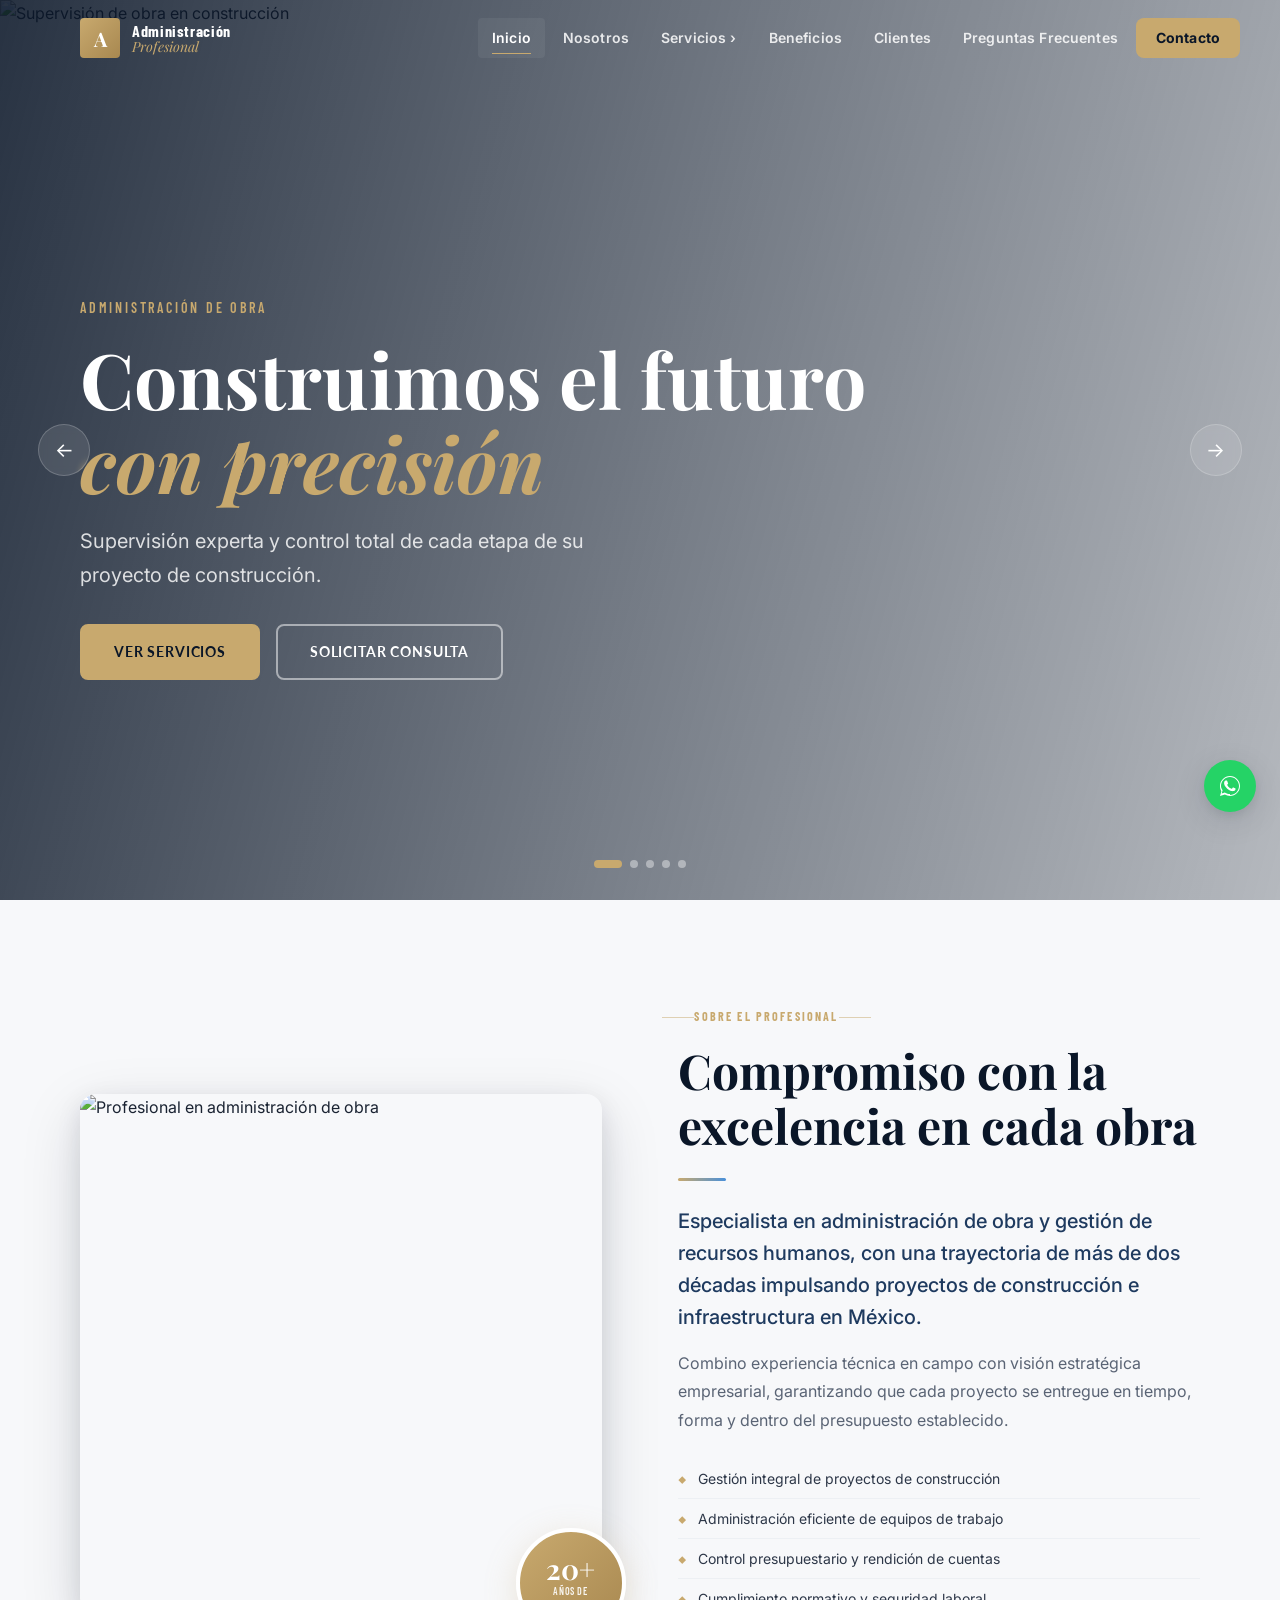
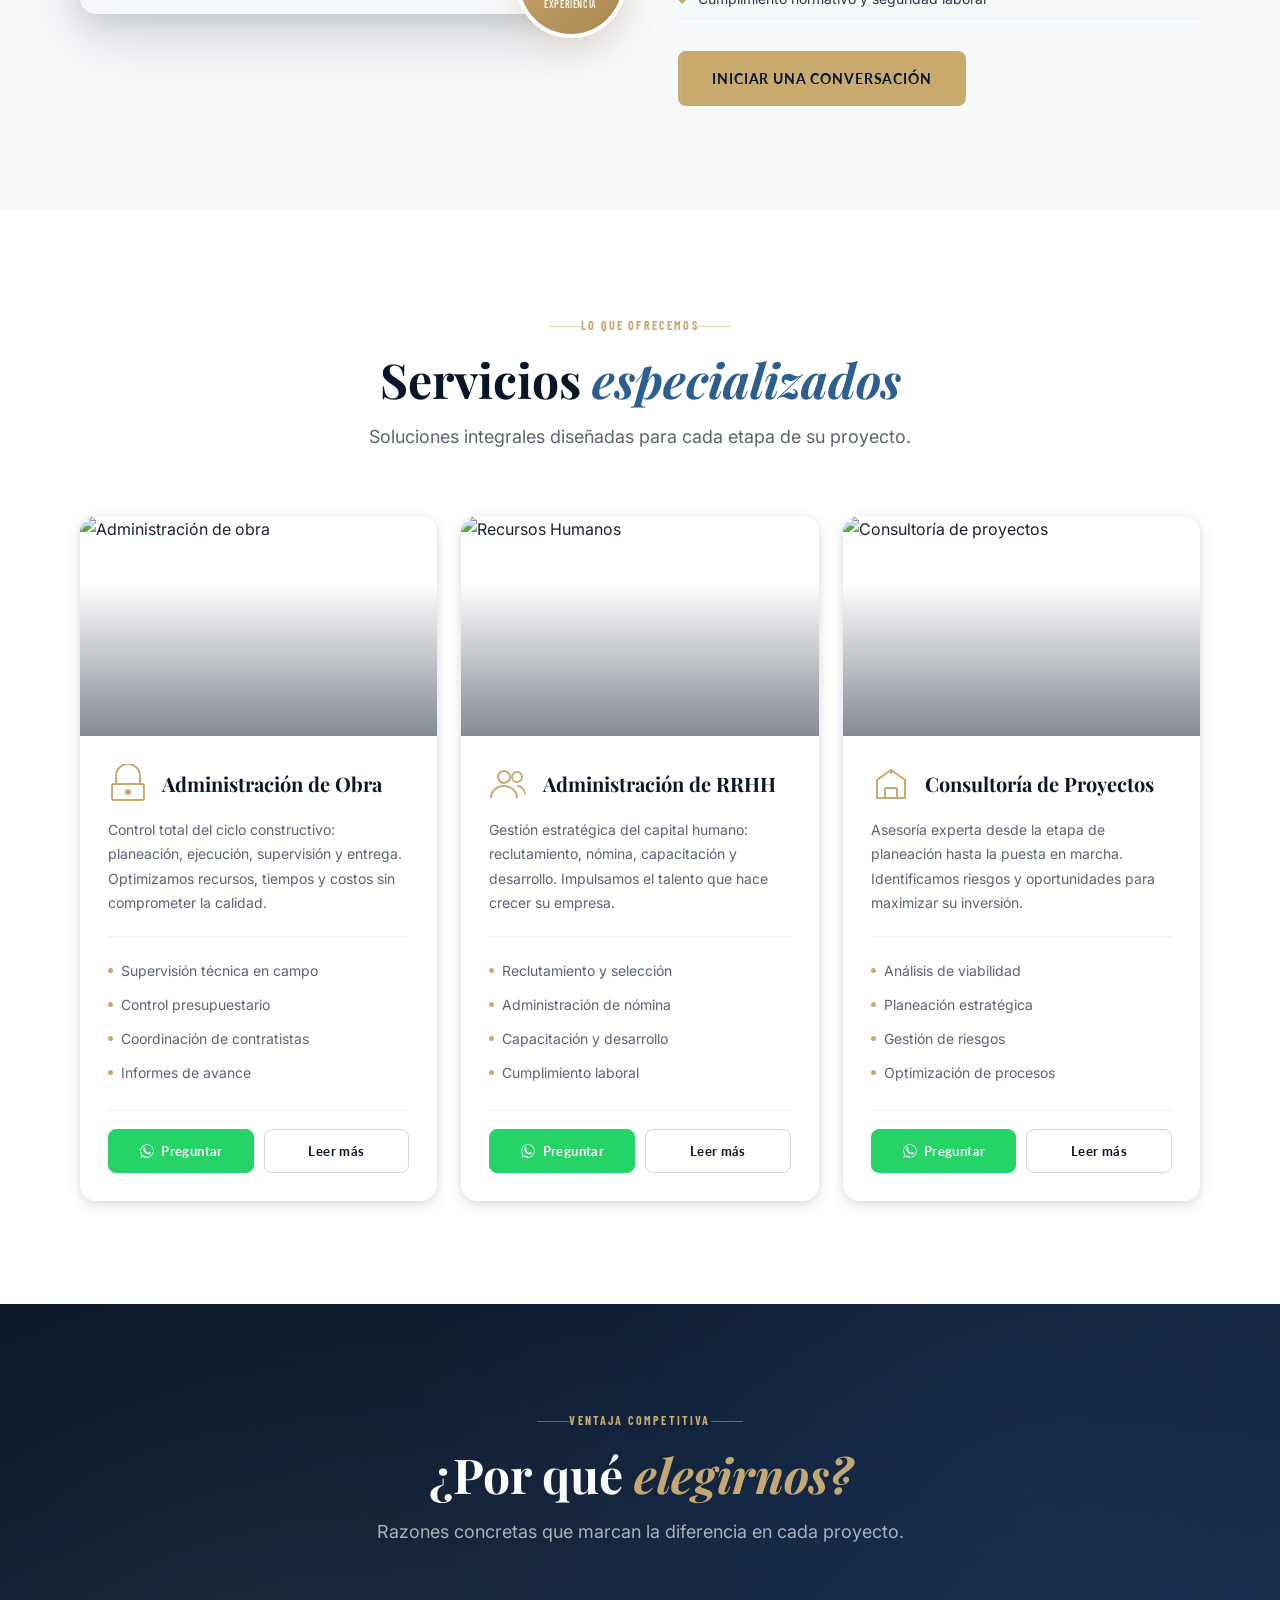
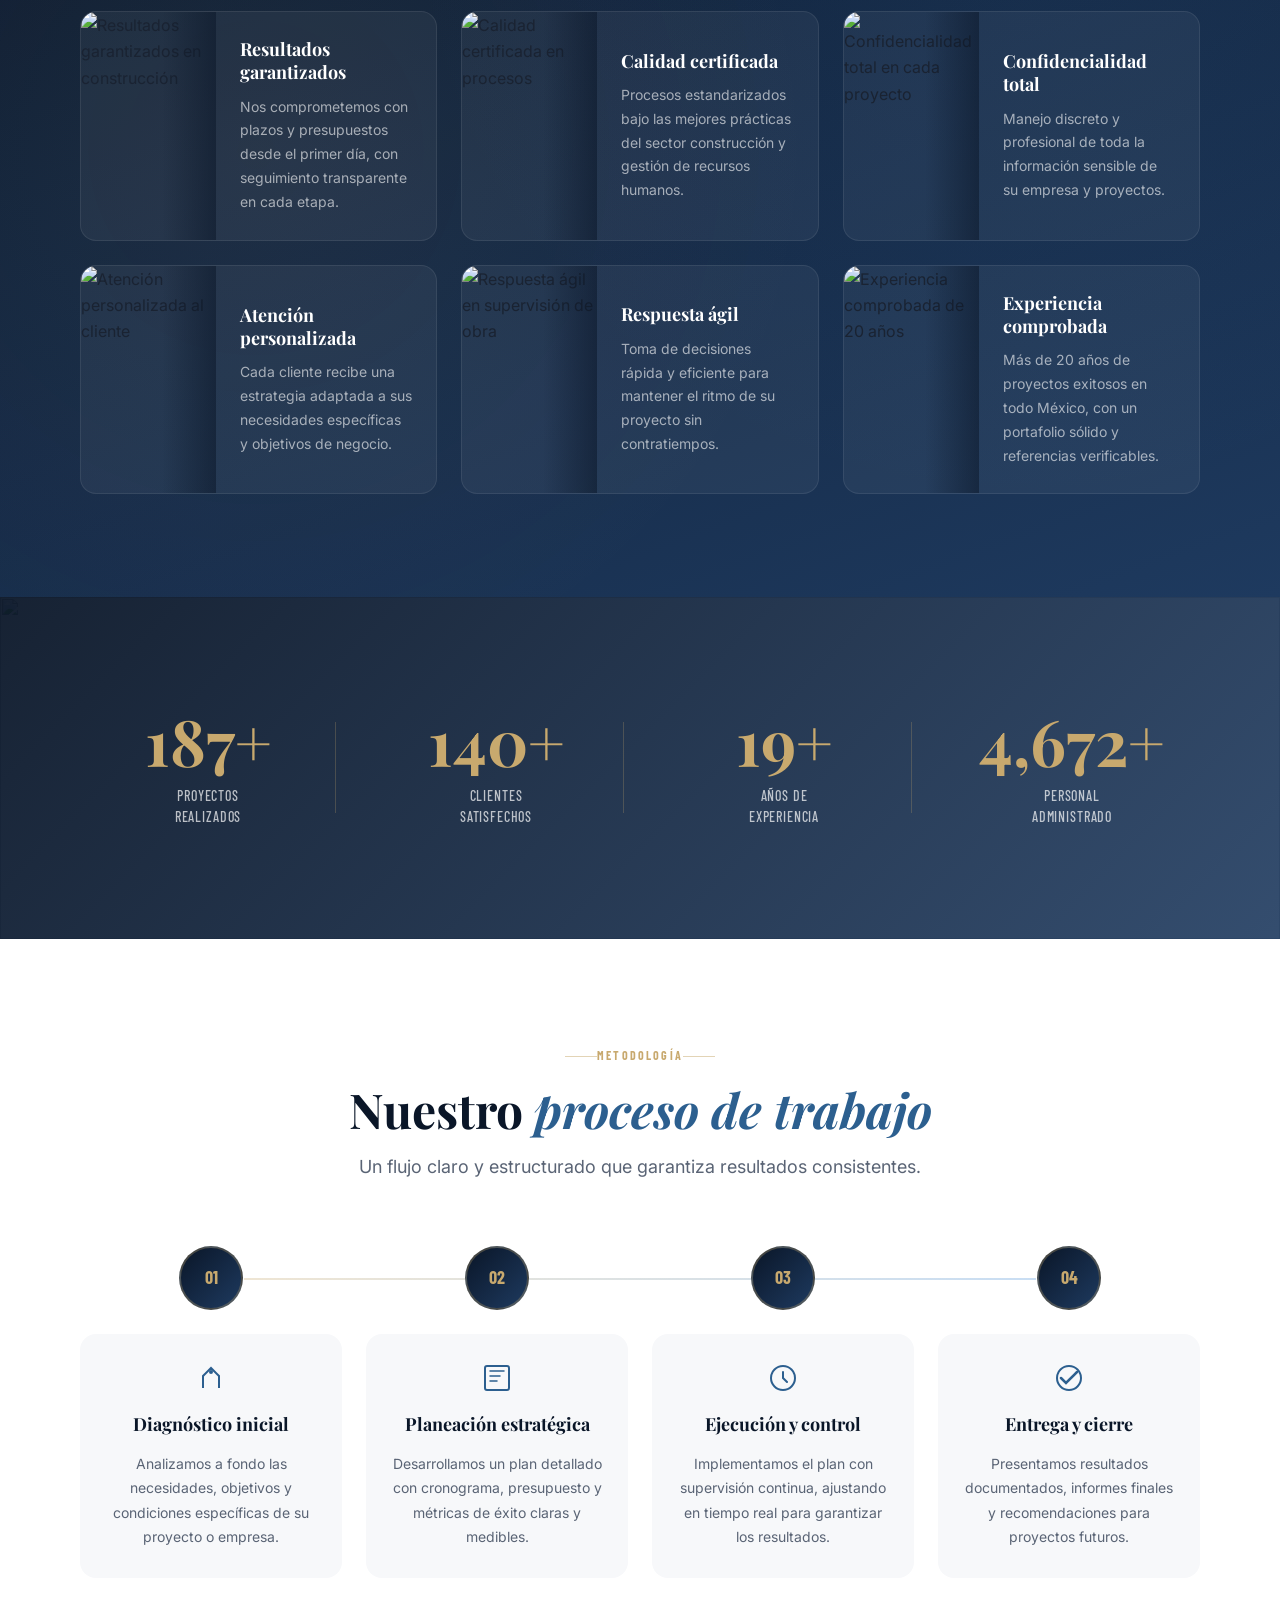
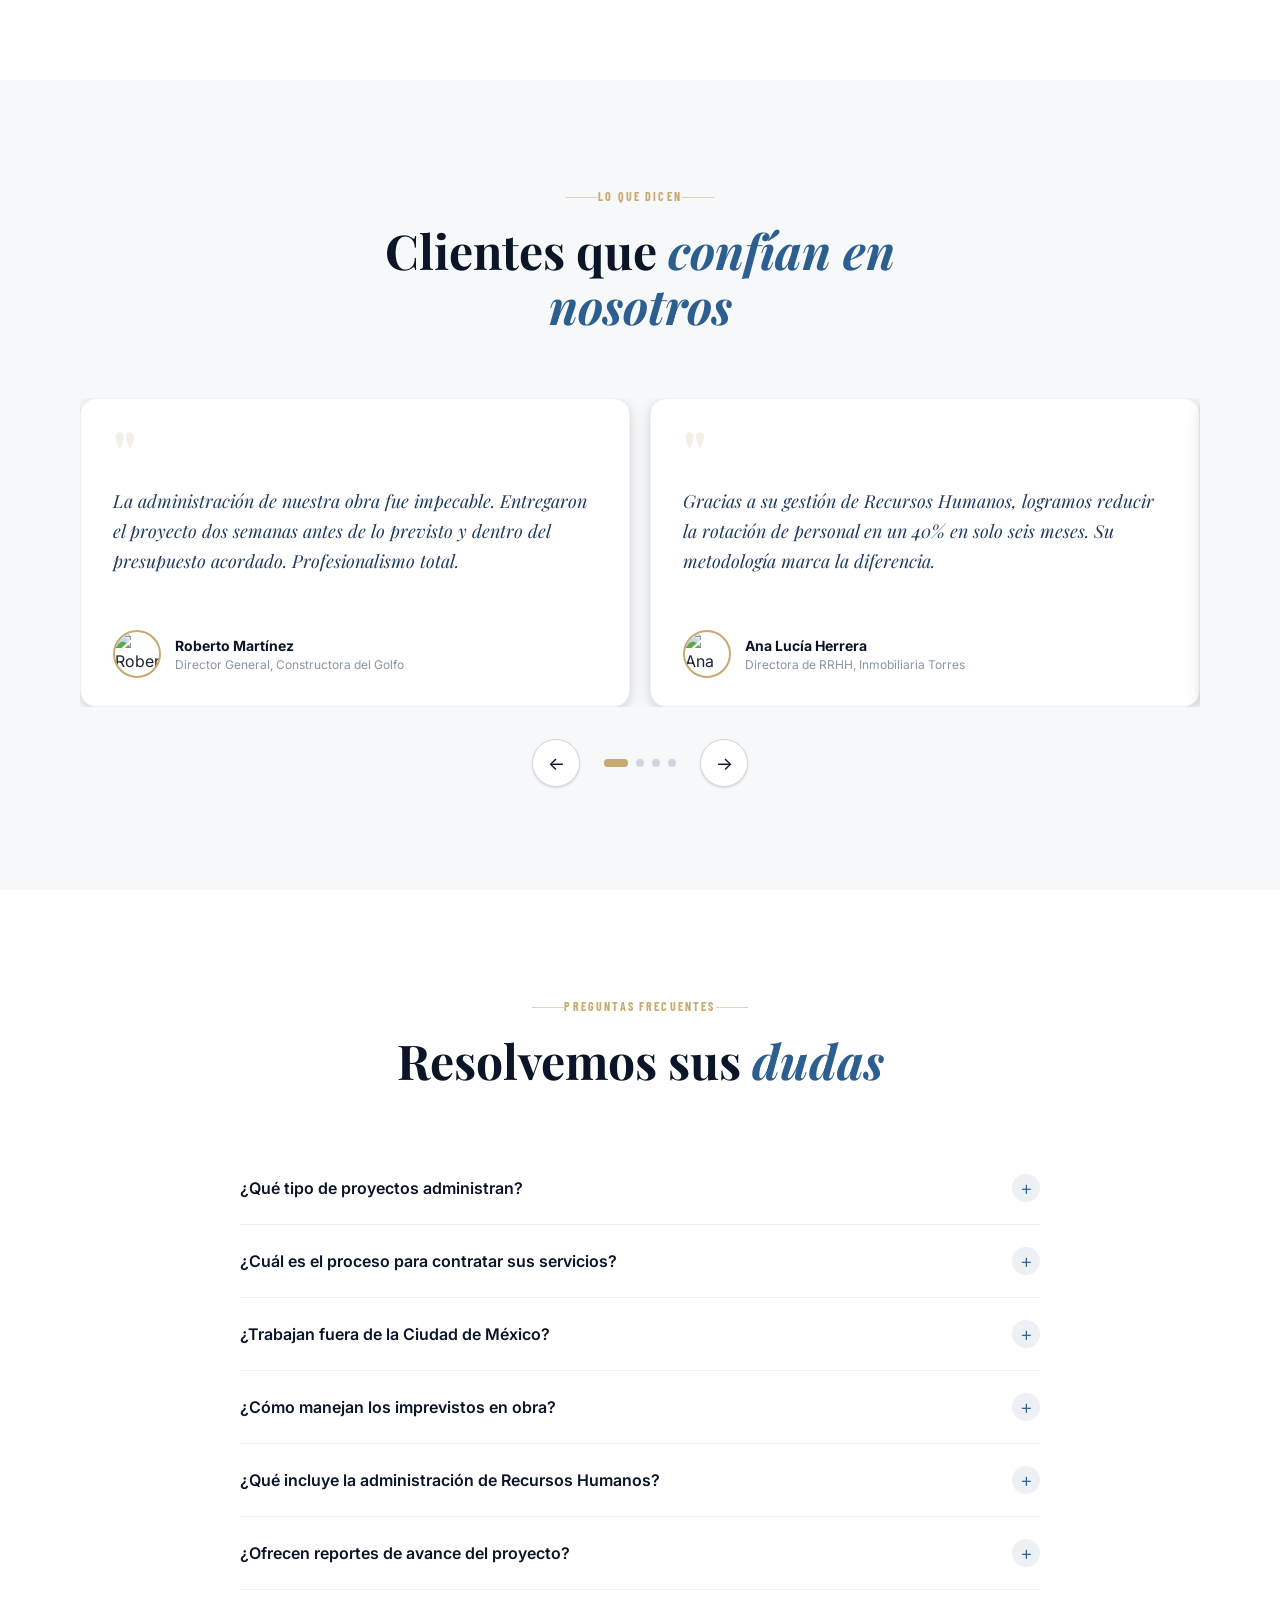
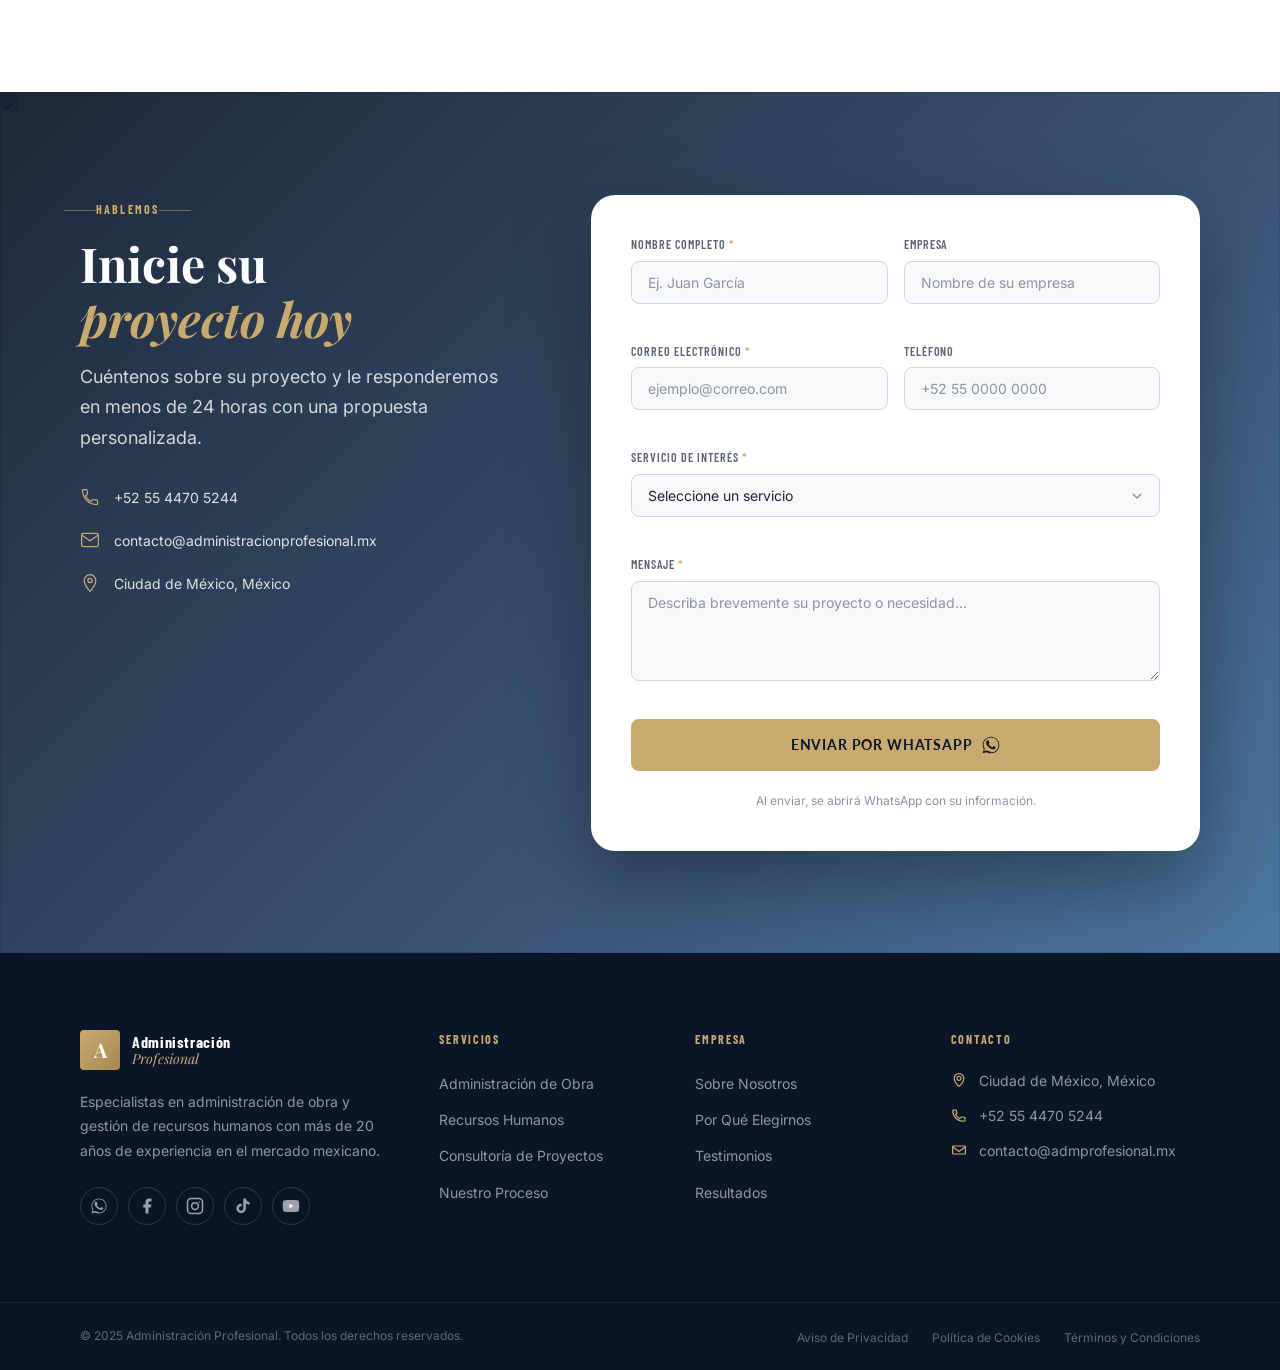
==== index.html @ 3c51ff13 "Add files via upload" ====
<!DOCTYPE html>
<html lang="es">
<head>
  <meta charset="UTF-8" />
  <meta name="viewport" content="width=device-width, initial-scale=1.0" />
  <meta name="description" content="Servicios profesionales de Administración de Obra y Recursos Humanos. Experiencia, liderazgo y compromiso en cada proyecto." />
  <meta name="keywords" content="administración de obra, recursos humanos, construcción, supervisión, gestión de personal, México" />
  <meta name="author" content="Servicios Profesionales" />
  <meta property="og:title" content="Administración de Obra & Recursos Humanos | Servicios Profesionales" />
  <meta property="og:description" content="Especialistas en administración de obra y gestión de recursos humanos con más de 20 años de experiencia." />
  <meta property="og:type" content="website" />
  <meta property="og:image" content="https://images.unsplash.com/photo-1504307651254-35680f356dfd?w=1200" />
  <title>Administración de Obra & RRHH | Servicios Profesionales</title>
  <link rel="icon" type="image/svg+xml" href="data:image/svg+xml,<svg xmlns='http://www.w3.org/2000/svg' viewBox='0 0 32 32'><rect width='32' height='32' rx='4' fill='%230A1628'/><text y='24' x='4' font-size='22' fill='%23C8A96E'>A</text></svg>" />
  <link rel="preconnect" href="https://fonts.googleapis.com" />
  <link rel="preconnect" href="https://fonts.gstatic.com" crossorigin />
  <link href="https://fonts.googleapis.com/css2?family=Playfair+Display:ital,wght@0,400;0,600;0,700;1,400&family=Inter:wght@300;400;500;600&family=Barlow+Condensed:wght@400;500;600;700&family=Lato:wght@300;400;700&display=swap" rel="stylesheet" />
  <link rel="stylesheet" href="style.css" />
</head>
<body>

  <!-- Barra de progreso de scroll -->
  <div id="scroll-progress" aria-hidden="true"></div>

  <!-- ===== HEADER ===== -->
  <header id="header" role="banner">
    <div class="header-inner">
      <a href="#inicio" class="logo" aria-label="Ir al inicio">
        <span class="logo-mark">A</span>
        <span class="logo-text">
          <strong>Administración</strong>
          <em>Profesional</em>
        </span>
      </a>

      <button class="hamburger" id="hamburger" aria-label="Abrir menú" aria-expanded="false" aria-controls="main-nav">
        <span></span><span></span><span></span>
      </button>
    </div>
  </header>

  <!-- Nav drawer fuera del header para evitar conflictos de stacking context -->
  <nav id="main-nav" role="navigation" aria-label="Menú principal">
    <div class="nav-desktop-list">
      <ul class="nav-list">
        <li><a href="#inicio" class="nav-link">Inicio</a></li>
        <li><a href="#nosotros" class="nav-link">Nosotros</a></li>
        <li class="has-submenu">
          <a href="#servicios" class="nav-link">Servicios <span class="chevron">›</span></a>
          <ul class="submenu" role="menu">
            <li><a href="#servicios" role="menuitem">Administración de Obra</a></li>
            <li><a href="#servicios" role="menuitem">Recursos Humanos</a></li>
          </ul>
        </li>
        <li><a href="#beneficios" class="nav-link">Beneficios</a></li>
        <li><a href="#clientes" class="nav-link">Clientes</a></li>
        <li><a href="#faq" class="nav-link">Preguntas Frecuentes</a></li>
        <li><a href="#contacto" class="nav-link nav-cta">Contacto</a></li>
      </ul>
    </div>
  </nav>
  <div class="nav-overlay" id="nav-overlay" aria-hidden="true"></div>

  <!-- ===== HERO ===== -->
  <section id="inicio" class="hero" aria-label="Sección principal">
    <div class="hero-carousel" id="hero-carousel" aria-live="polite">

      <div class="hero-slide active" aria-hidden="false">
        <img src="https://images.unsplash.com/photo-1504307651254-35680f356dfd?w=1920&q=85" alt="Supervisión de obra en construcción" class="slide-bg" loading="eager" />
        <div class="slide-overlay"></div>
        <div class="slide-content">
          <span class="slide-eyebrow animate-el">Administración de Obra</span>
          <h1 class="slide-title animate-el">Construimos el futuro<br><em>con precisión</em></h1>
          <p class="slide-desc animate-el">Supervisión experta y control total de cada etapa de su proyecto de construcción.</p>
          <div class="slide-actions animate-el">
            <a href="#servicios" class="btn btn-primary">Ver servicios</a>
            <a href="#contacto" class="btn btn-outline">Solicitar consulta</a>
          </div>
        </div>
      </div>

      <div class="hero-slide" aria-hidden="true">
        <img src="https://images.unsplash.com/photo-1541888946425-d81bb19240f5?w=1920&q=85" alt="Ingenieros trabajando en proyecto" class="slide-bg" loading="lazy" />
        <div class="slide-overlay"></div>
        <div class="slide-content">
          <span class="slide-eyebrow animate-el">Gestión Profesional</span>
          <h1 class="slide-title animate-el">Liderazgo técnico<br><em>en cada proyecto</em></h1>
          <p class="slide-desc animate-el">Coordinación integral de obras con los más altos estándares de calidad e ingeniería.</p>
          <div class="slide-actions animate-el">
            <a href="#nosotros" class="btn btn-primary">Conocer más</a>
            <a href="#contacto" class="btn btn-outline">Contactar</a>
          </div>
        </div>
      </div>

      <div class="hero-slide" aria-hidden="true">
        <img src="https://images.unsplash.com/photo-1600880292203-757bb62b4baf?w=1920&q=85" alt="Equipo de trabajo en reunión" class="slide-bg" loading="lazy" />
        <div class="slide-overlay"></div>
        <div class="slide-content">
          <span class="slide-eyebrow animate-el">Recursos Humanos</span>
          <h1 class="slide-title animate-el">El capital humano<br><em>bien administrado</em></h1>
          <p class="slide-desc animate-el">Gestión estratégica del talento para maximizar la productividad y el bienestar laboral.</p>
          <div class="slide-actions animate-el">
            <a href="#servicios" class="btn btn-primary">Nuestros servicios</a>
            <a href="#estadisticas" class="btn btn-outline">Ver resultados</a>
          </div>
        </div>
      </div>

      <div class="hero-slide" aria-hidden="true">
        <img src="https://images.unsplash.com/photo-1486406146926-c627a92ad1ab?w=1920&q=85" alt="Edificio corporativo en construcción" class="slide-bg" loading="lazy" />
        <div class="slide-overlay"></div>
        <div class="slide-content">
          <span class="slide-eyebrow animate-el">Experiencia Comprobada</span>
          <h1 class="slide-title animate-el">20 años de<br><em>resultados reales</em></h1>
          <p class="slide-desc animate-el">Trayectoria sólida en administración de proyectos de construcción a nivel nacional.</p>
          <div class="slide-actions animate-el">
            <a href="#estadisticas" class="btn btn-primary">Ver cifras</a>
            <a href="#proceso" class="btn btn-outline">Nuestro proceso</a>
          </div>
        </div>
      </div>

      <div class="hero-slide" aria-hidden="true">
        <img src="https://images.unsplash.com/photo-1521791136064-7986c2920216?w=1920&q=85" alt="Profesionales en administración de personal" class="slide-bg" loading="lazy" />
        <div class="slide-overlay"></div>
        <div class="slide-content">
          <span class="slide-eyebrow animate-el">Alianza Estratégica</span>
          <h1 class="slide-title animate-el">Su equipo,<br><em>nuestra prioridad</em></h1>
          <p class="slide-desc animate-el">Soluciones integrales de RRHH que impulsan el crecimiento y la eficiencia operativa.</p>
          <div class="slide-actions animate-el">
            <a href="#contacto" class="btn btn-primary">Iniciar proyecto</a>
            <a href="#testimonios" class="btn btn-outline">Ver testimonios</a>
          </div>
        </div>
      </div>

    </div>

    <!-- Controles del carrusel -->
    <button class="carousel-arrow carousel-prev" id="carousel-prev" aria-label="Slide anterior">&#8592;</button>
    <button class="carousel-arrow carousel-next" id="carousel-next" aria-label="Siguiente slide">&#8594;</button>

    <div class="carousel-indicators" id="carousel-indicators" role="tablist" aria-label="Slides del carrusel">
      <button class="indicator active" role="tab" aria-selected="true" aria-label="Slide 1"></button>
      <button class="indicator" role="tab" aria-selected="false" aria-label="Slide 2"></button>
      <button class="indicator" role="tab" aria-selected="false" aria-label="Slide 3"></button>
      <button class="indicator" role="tab" aria-selected="false" aria-label="Slide 4"></button>
      <button class="indicator" role="tab" aria-selected="false" aria-label="Slide 5"></button>
    </div>
  </section>

  <!-- ===== SOBRE EL PROFESIONAL ===== -->
  <section id="nosotros" class="section about-section" aria-label="Sobre el profesional">
    <div class="container">
      <div class="about-grid">
        <div class="about-image reveal-left">
          <div class="about-img-wrapper">
            <img src="https://images.unsplash.com/photo-1507003211169-0a1dd7228f2d?w=600&q=85" alt="Profesional en administración de obra" loading="lazy" />
            <div class="about-img-badge">
              <span class="badge-number">20+</span>
              <span class="badge-label">Años de<br>Experiencia</span>
            </div>
          </div>
        </div>
        <div class="about-content reveal-right">
          <span class="section-eyebrow">Sobre el Profesional</span>
          <h2 class="section-title">Compromiso con la<br>excelencia en cada obra</h2>
          <div class="about-divider"></div>
          <p class="about-lead">Especialista en administración de obra y gestión de recursos humanos, con una trayectoria de más de dos décadas impulsando proyectos de construcción e infraestructura en México.</p>
          <p class="about-text">Combino experiencia técnica en campo con visión estratégica empresarial, garantizando que cada proyecto se entregue en tiempo, forma y dentro del presupuesto establecido.</p>
          <ul class="about-traits">
            <li><span class="trait-icon">◆</span> Gestión integral de proyectos de construcción</li>
            <li><span class="trait-icon">◆</span> Administración eficiente de equipos de trabajo</li>
            <li><span class="trait-icon">◆</span> Control presupuestario y rendición de cuentas</li>
            <li><span class="trait-icon">◆</span> Cumplimiento normativo y seguridad laboral</li>
          </ul>
          <a href="#contacto" class="btn btn-primary">Iniciar una conversación</a>
        </div>
      </div>
    </div>
  </section>

  <!-- ===== SERVICIOS ===== -->
  <section id="servicios" class="section services-section" aria-label="Servicios">
    <div class="container">
      <div class="section-header reveal-up">
        <span class="section-eyebrow">Lo que ofrecemos</span>
        <h2 class="section-title">Servicios <em>especializados</em></h2>
        <p class="section-subtitle">Soluciones integrales diseñadas para cada etapa de su proyecto.</p>
      </div>
      <div class="services-grid">

        <div class="service-card reveal-up" style="--delay: 0s">
          <div class="service-card-img">
            <img src="https://images.unsplash.com/photo-1504307651254-35680f356dfd?w=500&q=80" alt="Administración de obra" loading="lazy" />
            <div class="service-card-overlay"></div>
          </div>
          <div class="service-card-body">
            <div class="service-card-header">
              <div class="service-icon" aria-hidden="true">
                <svg viewBox="0 0 40 40" fill="none"><rect x="4" y="20" width="32" height="16" rx="2" stroke="currentColor" stroke-width="2"/><path d="M8 20V12a12 12 0 0124 0v8" stroke="currentColor" stroke-width="2"/><circle cx="20" cy="28" r="3" fill="currentColor"/></svg>
              </div>
              <h3 class="service-title">Administración de Obra</h3>
            </div>
            <p class="service-desc">Control total del ciclo constructivo: planeación, ejecución, supervisión y entrega. Optimizamos recursos, tiempos y costos sin comprometer la calidad.</p>
            <ul class="service-list">
              <li>Supervisión técnica en campo</li>
              <li>Control presupuestario</li>
              <li>Coordinación de contratistas</li>
              <li>Informes de avance</li>
            </ul>
            <div class="service-card-actions">
              <a href="https://wa.me/9992657169?text=Hola%2C%20estoy%20interesado%20en%20cotizar%20el%20servicio%20de%20Administraci%C3%B3n%20de%20Obra.%20%C2%BFMe%20podr%C3%ADan%20brindar%20m%C3%A1s%20informaci%C3%B3n%3F" target="_blank" rel="noopener noreferrer" class="service-btn service-btn-whatsapp">
                <svg viewBox="0 0 24 24" fill="currentColor" aria-hidden="true"><path d="M17.5 14.4c-.3-.1-1.7-.8-1.9-.9-.3-.1-.5-.1-.7.1-.2.3-.7.9-.9 1.1-.2.2-.3.2-.6.1-.3-.1-1.3-.5-2.4-1.5-.9-.8-1.5-1.8-1.7-2.1-.2-.3 0-.5.1-.6l.4-.5c.1-.2.2-.3.3-.5.1-.2 0-.4 0-.5-.1-.1-.7-1.6-.9-2.2-.2-.6-.5-.5-.7-.5h-.6c-.2 0-.5.1-.8.4-.3.3-1 1-1 2.4 0 1.4 1 2.8 1.1 3 .1.2 2 3 4.8 4.2.7.3 1.2.5 1.6.6.7.2 1.3.2 1.8.1.6-.1 1.7-.7 2-1.4.2-.6.2-1.2.1-1.3z"/><path d="M12 2C6.5 2 2 6.5 2 12c0 1.9.5 3.7 1.4 5.2L2 22l4.9-1.4C8.3 21.5 10.1 22 12 22c5.5 0 10-4.5 10-10S17.5 2 12 2zm0 18c-1.7 0-3.4-.5-4.8-1.3l-.3-.2-3.2.9.9-3.1-.2-.3C3.5 14.8 3 13.4 3 12c0-5 4-9 9-9s9 4 9 9-4 9-9 9z"/></svg>
                Preguntar
              </a>
              <a href="#" class="service-btn service-btn-more">Leer más</a>
            </div>
          </div>
        </div>

        <div class="service-card reveal-up" style="--delay: 0.1s">
          <div class="service-card-img">
            <img src="https://images.unsplash.com/photo-1521791136064-7986c2920216?w=500&q=80" alt="Recursos Humanos" loading="lazy" />
            <div class="service-card-overlay"></div>
          </div>
          <div class="service-card-body">
            <div class="service-card-header">
              <div class="service-icon" aria-hidden="true">
                <svg viewBox="0 0 40 40" fill="none"><circle cx="15" cy="13" r="6" stroke="currentColor" stroke-width="2"/><circle cx="28" cy="13" r="5" stroke="currentColor" stroke-width="2"/><path d="M2 34c0-7 6-12 13-12s13 5 13 12" stroke="currentColor" stroke-width="2"/><path d="M28 22c4 0 8 3 8 8" stroke="currentColor" stroke-width="2"/></svg>
              </div>
              <h3 class="service-title">Administración de RRHH</h3>
            </div>
            <p class="service-desc">Gestión estratégica del capital humano: reclutamiento, nómina, capacitación y desarrollo. Impulsamos el talento que hace crecer su empresa.</p>
            <ul class="service-list">
              <li>Reclutamiento y selección</li>
              <li>Administración de nómina</li>
              <li>Capacitación y desarrollo</li>
              <li>Cumplimiento laboral</li>
            </ul>
            <div class="service-card-actions">
              <a href="https://wa.me/9992657169?text=Hola%2C%20estoy%20interesado%20en%20cotizar%20el%20servicio%20de%20Administraci%C3%B3n%20de%20Recursos%20Humanos.%20%C2%BFMe%20podr%C3%ADan%20brindar%20m%C3%A1s%20informaci%C3%B3n%3F" target="_blank" rel="noopener noreferrer" class="service-btn service-btn-whatsapp">
                <svg viewBox="0 0 24 24" fill="currentColor" aria-hidden="true"><path d="M17.5 14.4c-.3-.1-1.7-.8-1.9-.9-.3-.1-.5-.1-.7.1-.2.3-.7.9-.9 1.1-.2.2-.3.2-.6.1-.3-.1-1.3-.5-2.4-1.5-.9-.8-1.5-1.8-1.7-2.1-.2-.3 0-.5.1-.6l.4-.5c.1-.2.2-.3.3-.5.1-.2 0-.4 0-.5-.1-.1-.7-1.6-.9-2.2-.2-.6-.5-.5-.7-.5h-.6c-.2 0-.5.1-.8.4-.3.3-1 1-1 2.4 0 1.4 1 2.8 1.1 3 .1.2 2 3 4.8 4.2.7.3 1.2.5 1.6.6.7.2 1.3.2 1.8.1.6-.1 1.7-.7 2-1.4.2-.6.2-1.2.1-1.3z"/><path d="M12 2C6.5 2 2 6.5 2 12c0 1.9.5 3.7 1.4 5.2L2 22l4.9-1.4C8.3 21.5 10.1 22 12 22c5.5 0 10-4.5 10-10S17.5 2 12 2zm0 18c-1.7 0-3.4-.5-4.8-1.3l-.3-.2-3.2.9.9-3.1-.2-.3C3.5 14.8 3 13.4 3 12c0-5 4-9 9-9s9 4 9 9-4 9-9 9z"/></svg>
                Preguntar
              </a>
              <a href="#" class="service-btn service-btn-more">Leer más</a>
            </div>
          </div>
        </div>

        <div class="service-card reveal-up" style="--delay: 0.2s">
          <div class="service-card-img">
            <img src="https://images.unsplash.com/photo-1486406146926-c627a92ad1ab?w=500&q=80" alt="Consultoría de proyectos" loading="lazy" />
            <div class="service-card-overlay"></div>
          </div>
          <div class="service-card-body">
            <div class="service-card-header">
              <div class="service-icon" aria-hidden="true">
                <svg viewBox="0 0 40 40" fill="none"><path d="M6 34V16l14-10 14 10v18H6z" stroke="currentColor" stroke-width="2"/><rect x="14" y="24" width="12" height="10" rx="1" stroke="currentColor" stroke-width="2"/><path d="M20 6v4" stroke="currentColor" stroke-width="2"/></svg>
              </div>
              <h3 class="service-title">Consultoría de Proyectos</h3>
            </div>
            <p class="service-desc">Asesoría experta desde la etapa de planeación hasta la puesta en marcha. Identificamos riesgos y oportunidades para maximizar su inversión.</p>
            <ul class="service-list">
              <li>Análisis de viabilidad</li>
              <li>Planeación estratégica</li>
              <li>Gestión de riesgos</li>
              <li>Optimización de procesos</li>
            </ul>
            <div class="service-card-actions">
              <a href="https://wa.me/9992657169?text=Hola%2C%20estoy%20interesado%20en%20cotizar%20el%20servicio%20de%20Consultor%C3%ADa%20de%20Proyectos.%20%C2%BFMe%20podr%C3%ADan%20brindar%20m%C3%A1s%20informaci%C3%B3n%3F" target="_blank" rel="noopener noreferrer" class="service-btn service-btn-whatsapp">
                <svg viewBox="0 0 24 24" fill="currentColor" aria-hidden="true"><path d="M17.5 14.4c-.3-.1-1.7-.8-1.9-.9-.3-.1-.5-.1-.7.1-.2.3-.7.9-.9 1.1-.2.2-.3.2-.6.1-.3-.1-1.3-.5-2.4-1.5-.9-.8-1.5-1.8-1.7-2.1-.2-.3 0-.5.1-.6l.4-.5c.1-.2.2-.3.3-.5.1-.2 0-.4 0-.5-.1-.1-.7-1.6-.9-2.2-.2-.6-.5-.5-.7-.5h-.6c-.2 0-.5.1-.8.4-.3.3-1 1-1 2.4 0 1.4 1 2.8 1.1 3 .1.2 2 3 4.8 4.2.7.3 1.2.5 1.6.6.7.2 1.3.2 1.8.1.6-.1 1.7-.7 2-1.4.2-.6.2-1.2.1-1.3z"/><path d="M12 2C6.5 2 2 6.5 2 12c0 1.9.5 3.7 1.4 5.2L2 22l4.9-1.4C8.3 21.5 10.1 22 12 22c5.5 0 10-4.5 10-10S17.5 2 12 2zm0 18c-1.7 0-3.4-.5-4.8-1.3l-.3-.2-3.2.9.9-3.1-.2-.3C3.5 14.8 3 13.4 3 12c0-5 4-9 9-9s9 4 9 9-4 9-9 9z"/></svg>
                Preguntar
              </a>
              <a href="#" class="service-btn service-btn-more">Leer más</a>
            </div>
          </div>
        </div>


      </div>
    </div>
  </section>

  <!-- ===== BENEFICIOS ===== -->
  <section id="beneficios" class="section benefits-section" aria-label="Por qué elegirnos">
    <div class="container">
      <div class="section-header reveal-up">
        <span class="section-eyebrow">Ventaja competitiva</span>
        <h2 class="section-title">¿Por qué <em>elegirnos?</em></h2>
        <p class="section-subtitle">Razones concretas que marcan la diferencia en cada proyecto.</p>
      </div>
      <div class="benefits-grid">

        <div class="benefit-card reveal-up" style="--delay: 0s">
          <div class="benefit-card-img">
            <img src="https://images.unsplash.com/photo-1504917595217-d4dc5ebe6122?w=400&q=80" alt="Resultados garantizados en construcción" loading="lazy" />
          </div>
          <div class="benefit-card-content">
            <h3>Resultados garantizados</h3>
            <p>Nos comprometemos con plazos y presupuestos desde el primer día, con seguimiento transparente en cada etapa.</p>
          </div>
        </div>

        <div class="benefit-card reveal-up" style="--delay: 0.08s">
          <div class="benefit-card-img">
            <img src="https://images.unsplash.com/photo-1581094794329-c8112a89af12?w=400&q=80" alt="Calidad certificada en procesos" loading="lazy" />
          </div>
          <div class="benefit-card-content">
            <h3>Calidad certificada</h3>
            <p>Procesos estandarizados bajo las mejores prácticas del sector construcción y gestión de recursos humanos.</p>
          </div>
        </div>

        <div class="benefit-card reveal-up" style="--delay: 0.16s">
          <div class="benefit-card-img">
            <img src="https://images.unsplash.com/photo-1450101499163-c8848c66ca85?w=400&q=80" alt="Confidencialidad total en cada proyecto" loading="lazy" />
          </div>
          <div class="benefit-card-content">
            <h3>Confidencialidad total</h3>
            <p>Manejo discreto y profesional de toda la información sensible de su empresa y proyectos.</p>
          </div>
        </div>

        <div class="benefit-card reveal-up" style="--delay: 0.24s">
          <div class="benefit-card-img">
            <img src="https://images.unsplash.com/photo-1521791136064-7986c2920216?w=400&q=80" alt="Atención personalizada al cliente" loading="lazy" />
          </div>
          <div class="benefit-card-content">
            <h3>Atención personalizada</h3>
            <p>Cada cliente recibe una estrategia adaptada a sus necesidades específicas y objetivos de negocio.</p>
          </div>
        </div>

        <div class="benefit-card reveal-up" style="--delay: 0.32s">
          <div class="benefit-card-img">
            <img src="https://images.unsplash.com/photo-1541888946425-d81bb19240f5?w=400&q=80" alt="Respuesta ágil en supervisión de obra" loading="lazy" />
          </div>
          <div class="benefit-card-content">
            <h3>Respuesta ágil</h3>
            <p>Toma de decisiones rápida y eficiente para mantener el ritmo de su proyecto sin contratiempos.</p>
          </div>
        </div>

        <div class="benefit-card reveal-up" style="--delay: 0.4s">
          <div class="benefit-card-img">
            <img src="https://images.unsplash.com/photo-1486406146926-c627a92ad1ab?w=400&q=80" alt="Experiencia comprobada de 20 años" loading="lazy" />
          </div>
          <div class="benefit-card-content">
            <h3>Experiencia comprobada</h3>
            <p>Más de 20 años de proyectos exitosos en todo México, con un portafolio sólido y referencias verificables.</p>
          </div>
        </div>

      </div>
    </div>
  </section>

  <!-- ===== ESTADÍSTICAS ===== -->
  <section id="estadisticas" class="section stats-section" aria-label="Estadísticas">
    <div class="stats-bg" aria-hidden="true">
      <img src="https://images.unsplash.com/photo-1541888946425-d81bb19240f5?w=1920&q=70" alt="" loading="lazy" />
      <div class="stats-overlay"></div>
    </div>
    <div class="container">
      <div class="stats-grid">
        <div class="stat-item reveal-up" style="--delay: 0s">
          <span class="stat-number" data-target="200" data-suffix="+">0</span>
          <span class="stat-label">Proyectos<br>Realizados</span>
        </div>
        <div class="stat-item reveal-up" style="--delay: 0.1s">
          <span class="stat-number" data-target="150" data-suffix="+">0</span>
          <span class="stat-label">Clientes<br>Satisfechos</span>
        </div>
        <div class="stat-item reveal-up" style="--delay: 0.2s">
          <span class="stat-number" data-target="20" data-suffix="+">0</span>
          <span class="stat-label">Años de<br>Experiencia</span>
        </div>
        <div class="stat-item reveal-up" style="--delay: 0.3s">
          <span class="stat-number" data-target="5000" data-suffix="+">0</span>
          <span class="stat-label">Personal<br>Administrado</span>
        </div>
      </div>
    </div>
  </section>

  <!-- ===== PROCESO ===== -->
  <section id="proceso" class="section process-section" aria-label="Proceso de trabajo">
    <div class="container">
      <div class="section-header reveal-up">
        <span class="section-eyebrow">Metodología</span>
        <h2 class="section-title">Nuestro <em>proceso de trabajo</em></h2>
        <p class="section-subtitle">Un flujo claro y estructurado que garantiza resultados consistentes.</p>
      </div>
      <div class="process-timeline">

        <div class="process-step reveal-up" style="--delay: 0s">
          <div class="step-number" aria-hidden="true">01</div>
          <div class="step-connector" aria-hidden="true"></div>
          <div class="step-card">
            <div class="step-icon" aria-hidden="true">
              <svg viewBox="0 0 32 32" fill="none"><path d="M8 26V14l8-8 8 8v12" stroke="currentColor" stroke-width="2"/><circle cx="16" cy="10" r="2" fill="currentColor"/></svg>
            </div>
            <h3>Diagnóstico inicial</h3>
            <p>Analizamos a fondo las necesidades, objetivos y condiciones específicas de su proyecto o empresa.</p>
          </div>
        </div>

        <div class="process-step reveal-up" style="--delay: 0.1s">
          <div class="step-number" aria-hidden="true">02</div>
          <div class="step-connector" aria-hidden="true"></div>
          <div class="step-card">
            <div class="step-icon" aria-hidden="true">
              <svg viewBox="0 0 32 32" fill="none"><rect x="4" y="4" width="24" height="24" rx="2" stroke="currentColor" stroke-width="2"/><path d="M9 9h14M9 14h10M9 19h7" stroke="currentColor" stroke-width="1.5" stroke-linecap="round"/></svg>
            </div>
            <h3>Planeación estratégica</h3>
            <p>Desarrollamos un plan detallado con cronograma, presupuesto y métricas de éxito claras y medibles.</p>
          </div>
        </div>

        <div class="process-step reveal-up" style="--delay: 0.2s">
          <div class="step-number" aria-hidden="true">03</div>
          <div class="step-connector" aria-hidden="true"></div>
          <div class="step-card">
            <div class="step-icon" aria-hidden="true">
              <svg viewBox="0 0 32 32" fill="none"><circle cx="16" cy="16" r="12" stroke="currentColor" stroke-width="2"/><path d="M16 10v6l4 4" stroke="currentColor" stroke-width="2" stroke-linecap="round"/></svg>
            </div>
            <h3>Ejecución y control</h3>
            <p>Implementamos el plan con supervisión continua, ajustando en tiempo real para garantizar los resultados.</p>
          </div>
        </div>

        <div class="process-step reveal-up" style="--delay: 0.3s">
          <div class="step-number" aria-hidden="true">04</div>
          <div class="step-connector" aria-hidden="true"></div>
          <div class="step-card">
            <div class="step-icon" aria-hidden="true">
              <svg viewBox="0 0 32 32" fill="none"><path d="M8 16l5 5 11-11" stroke="currentColor" stroke-width="2.5" stroke-linecap="round"/><circle cx="16" cy="16" r="12" stroke="currentColor" stroke-width="2"/></svg>
            </div>
            <h3>Entrega y cierre</h3>
            <p>Presentamos resultados documentados, informes finales y recomendaciones para proyectos futuros.</p>
          </div>
        </div>

      </div>
    </div>
  </section>

  <!-- ===== TESTIMONIOS ===== -->
  <section id="clientes" class="section testimonials-section" aria-label="Testimonios de clientes">
    <div class="container">
      <div class="section-header reveal-up">
        <span class="section-eyebrow">Lo que dicen</span>
        <h2 class="section-title">Clientes que <em>confían en nosotros</em></h2>
      </div>
      <div class="testimonials-slider" id="testimonials-slider" aria-live="polite">
        <div class="testimonials-track" id="testimonials-track">

          <!-- Grupo 1 -->
          <div class="testimonials-group">
            <div class="testimonial-card">
              <div class="testimonial-quote" aria-hidden="true">"</div>
              <p class="testimonial-text">La administración de nuestra obra fue impecable. Entregaron el proyecto dos semanas antes de lo previsto y dentro del presupuesto acordado. Profesionalismo total.</p>
              <div class="testimonial-author">
                <img src="https://images.unsplash.com/photo-1500648767791-00dcc994a43e?w=80&q=80" alt="Roberto Martínez" loading="lazy" />
                <div>
                  <strong>Roberto Martínez</strong>
                  <span>Director General, Constructora del Golfo</span>
                </div>
              </div>
            </div>
            <div class="testimonial-card">
              <div class="testimonial-quote" aria-hidden="true">"</div>
              <p class="testimonial-text">Gracias a su gestión de Recursos Humanos, logramos reducir la rotación de personal en un 40% en solo seis meses. Su metodología marca la diferencia.</p>
              <div class="testimonial-author">
                <img src="https://images.unsplash.com/photo-1494790108377-be9c29b29330?w=80&q=80" alt="Ana Lucía Herrera" loading="lazy" />
                <div>
                  <strong>Ana Lucía Herrera</strong>
                  <span>Directora de RRHH, Inmobiliaria Torres</span>
                </div>
              </div>
            </div>
          </div>

          <!-- Grupo 2 -->
          <div class="testimonials-group">
            <div class="testimonial-card">
              <div class="testimonial-quote" aria-hidden="true">"</div>
              <p class="testimonial-text">Supervisaron la construcción de nuestro complejo industrial con un nivel de detalle extraordinario. El control de calidad y los reportes semanales nos dieron total tranquilidad.</p>
              <div class="testimonial-author">
                <img src="https://images.unsplash.com/photo-1472099645785-5658abf4ff4e?w=80&q=80" alt="Carlos Domínguez" loading="lazy" />
                <div>
                  <strong>Carlos Domínguez</strong>
                  <span>CEO, Grupo Industrial Noreste</span>
                </div>
              </div>
            </div>
            <div class="testimonial-card">
              <div class="testimonial-quote" aria-hidden="true">"</div>
              <p class="testimonial-text">Llevamos tres proyectos juntos y la experiencia ha sido extraordinaria. Su capacidad de anticipar problemas y resolverlos antes de que escalen es invaluable.</p>
              <div class="testimonial-author">
                <img src="https://images.unsplash.com/photo-1546961342-ea5f62d5a27b?w=80&q=80" alt="Patricia Vega" loading="lazy" />
                <div>
                  <strong>Patricia Vega</strong>
                  <span>Gerente de Proyectos, Desarrollos del Sur</span>
                </div>
              </div>
            </div>
          </div>

          <!-- Grupo 3 -->
          <div class="testimonials-group">
            <div class="testimonial-card">
              <div class="testimonial-quote" aria-hidden="true">"</div>
              <p class="testimonial-text">Su equipo logró reducir los tiempos de entrega en nuestra obra comercial en un 25%. La coordinación con contratistas fue excelente y el resultado superó nuestras expectativas.</p>
              <div class="testimonial-author">
                <img src="https://images.unsplash.com/photo-1507003211169-0a1dd7228f2d?w=80&q=80" alt="Ing. Marco Torres" loading="lazy" />
                <div>
                  <strong>Ing. Marco Torres</strong>
                  <span>Gerente de Infraestructura, CEMEX Regional</span>
                </div>
              </div>
            </div>
            <div class="testimonial-card">
              <div class="testimonial-quote" aria-hidden="true">"</div>
              <p class="testimonial-text">El manejo de nuestra nómina para más de 300 trabajadores quedó en manos expertas. Cero errores, cumplimiento total ante el IMSS y una atención que simplificó toda nuestra operación.</p>
              <div class="testimonial-author">
                <img src="https://images.unsplash.com/photo-1438761681033-6461ffad8d80?w=80&q=80" alt="Lic. Sofía Ramírez" loading="lazy" />
                <div>
                  <strong>Lic. Sofía Ramírez</strong>
                  <span>Directora Administrativa, Grupo Textil del Norte</span>
                </div>
              </div>
            </div>
          </div>

          <!-- Grupo 4 -->
          <div class="testimonials-group">
            <div class="testimonial-card">
              <div class="testimonial-quote" aria-hidden="true">"</div>
              <p class="testimonial-text">Contratamos el servicio de supervisión para nuestra torre de departamentos y el resultado fue impecable. Cada peso del presupuesto fue justificado con evidencia fotográfica y reportes detallados.</p>
              <div class="testimonial-author">
                <img src="https://images.unsplash.com/photo-1560250097-0b93528c311a?w=80&q=80" alt="Arq. Javier Espinosa" loading="lazy" />
                <div>
                  <strong>Arq. Javier Espinosa</strong>
                  <span>Director, Desarrolladora Habitat MX</span>
                </div>
              </div>
            </div>
            <div class="testimonial-card">
              <div class="testimonial-quote" aria-hidden="true">"</div>
              <p class="testimonial-text">La consultoría inicial nos ahorró tiempo y dinero al identificar riesgos que no habíamos contemplado. Una inversión que se pagó sola desde la primera semana de obra.</p>
              <div class="testimonial-author">
                <img src="https://images.unsplash.com/photo-1573497019940-1c28c88b4f3e?w=80&q=80" alt="Dra. Claudia Fuentes" loading="lazy" />
                <div>
                  <strong>Dra. Claudia Fuentes</strong>
                  <span>Socia Fundadora, Inmobiliaria Fuentes &amp; Asociados</span>
                </div>
              </div>
            </div>
          </div>

        </div>
      </div>
      <div class="testimonials-nav" aria-label="Navegación de testimonios">
        <button class="t-prev" id="t-prev" aria-label="Testimonio anterior">&#8592;</button>
        <div class="t-indicators" id="t-indicators"></div>
        <button class="t-next" id="t-next" aria-label="Siguiente testimonio">&#8594;</button>
      </div>
    </div>
  </section>

  <section id="faq" class="section faq-section" aria-label="Preguntas frecuentes">
    <div class="container">
      <div class="section-header reveal-up">
        <span class="section-eyebrow">Preguntas Frecuentes</span>
        <h2 class="section-title">Resolvemos sus <em>dudas</em></h2>
      </div>
      <div class="faq-grid">
        <div class="accordion reveal-up">

          <div class="accordion-item">
            <button class="accordion-btn" aria-expanded="false">
              <span>¿Qué tipo de proyectos administran?</span>
              <span class="acc-icon" aria-hidden="true">+</span>
            </button>
            <div class="accordion-panel">
              <p>Trabajamos con proyectos de construcción residencial, comercial e industrial. Desde viviendas individuales hasta grandes complejos corporativos, parques industriales y desarrollos de infraestructura.</p>
            </div>
          </div>

          <div class="accordion-item">
            <button class="accordion-btn" aria-expanded="false">
              <span>¿Cuál es el proceso para contratar sus servicios?</span>
              <span class="acc-icon" aria-hidden="true">+</span>
            </button>
            <div class="accordion-panel">
              <p>El proceso inicia con una consulta sin costo donde evaluamos sus necesidades. Posteriormente presentamos una propuesta personalizada con alcance, cronograma y costos detallados para su aprobación.</p>
            </div>
          </div>

          <div class="accordion-item">
            <button class="accordion-btn" aria-expanded="false">
              <span>¿Trabajan fuera de la Ciudad de México?</span>
              <span class="acc-icon" aria-hidden="true">+</span>
            </button>
            <div class="accordion-panel">
              <p>Sí, tenemos experiencia operando en todo el territorio nacional. Contamos con una red de colaboradores en los principales estados del país para garantizar presencia y atención efectiva en cada proyecto.</p>
            </div>
          </div>

          <div class="accordion-item">
            <button class="accordion-btn" aria-expanded="false">
              <span>¿Cómo manejan los imprevistos en obra?</span>
              <span class="acc-icon" aria-hidden="true">+</span>
            </button>
            <div class="accordion-panel">
              <p>Nuestra metodología incluye análisis de riesgos preventivo. Cuando surge un imprevisto, activamos protocolos de contingencia inmediatos y mantenemos comunicación constante con el cliente para tomar decisiones informadas.</p>
            </div>
          </div>

          <div class="accordion-item">
            <button class="accordion-btn" aria-expanded="false">
              <span>¿Qué incluye la administración de Recursos Humanos?</span>
              <span class="acc-icon" aria-hidden="true">+</span>
            </button>
            <div class="accordion-panel">
              <p>Nuestro servicio de RRHH abarca reclutamiento y selección, administración de nómina, control de asistencia, capacitación, cumplimiento de obligaciones laborales ante el IMSS, INFONAVIT y SAT, así como gestión de clima organizacional.</p>
            </div>
          </div>

          <div class="accordion-item">
            <button class="accordion-btn" aria-expanded="false">
              <span>¿Ofrecen reportes de avance del proyecto?</span>
              <span class="acc-icon" aria-hidden="true">+</span>
            </button>
            <div class="accordion-panel">
              <p>Absolutamente. Generamos reportes semanales con fotografías, métricas de avance, control de gastos y proyección de fechas de entrega. El cliente tiene visibilidad total del estatus de su proyecto en todo momento.</p>
            </div>
          </div>

        </div>
      </div>
    </div>
  </section>

  <!-- ===== CONTACTO ===== -->
  <section id="contacto" class="section contact-section" aria-label="Formulario de contacto">
    <div class="contact-bg" aria-hidden="true">
      <img src="https://images.unsplash.com/photo-1541888946425-d81bb19240f5?w=1920&q=80" alt="" loading="lazy" />
      <div class="contact-overlay"></div>
    </div>
    <div class="container">
      <div class="contact-grid">
        <div class="contact-info reveal-left">
          <span class="section-eyebrow">Hablemos</span>
          <h2 class="section-title">Inicie su<br><em>proyecto hoy</em></h2>
          <p class="contact-lead">Cuéntenos sobre su proyecto y le responderemos en menos de 24 horas con una propuesta personalizada.</p>
          <ul class="contact-details">
            <li>
              <span class="contact-icon" aria-hidden="true">
                <svg viewBox="0 0 24 24" fill="none"><path d="M6.6 10.8c1.4 2.8 3.8 5.1 6.6 6.6l2.2-2.2c.3-.3.7-.4 1-.2 1.1.4 2.3.6 3.6.6.6 0 1 .4 1 1V20c0 .6-.4 1-1 1-9.4 0-17-7.6-17-17 0-.6.4-1 1-1h3.5c.6 0 1 .4 1 1 0 1.3.2 2.5.6 3.6.1.3 0 .7-.2 1L6.6 10.8z" stroke="currentColor" stroke-width="1.5"/></svg>
              </span>
              <span>+52 55 4470 5244</span>
            </li>
            <li>
              <span class="contact-icon" aria-hidden="true">
                <svg viewBox="0 0 24 24" fill="none"><path d="M20 4H4c-1.1 0-2 .9-2 2v12c0 1.1.9 2 2 2h16c1.1 0 2-.9 2-2V6c0-1.1-.9-2-2-2z" stroke="currentColor" stroke-width="1.5"/><path d="M22 6l-10 7L2 6" stroke="currentColor" stroke-width="1.5"/></svg>
              </span>
              <span>contacto@administracionprofesional.mx</span>
            </li>
            <li>
              <span class="contact-icon" aria-hidden="true">
                <svg viewBox="0 0 24 24" fill="none"><path d="M12 2C8.1 2 5 5.1 5 9c0 5.3 7 13 7 13s7-7.7 7-13c0-3.9-3.1-7-7-7z" stroke="currentColor" stroke-width="1.5"/><circle cx="12" cy="9" r="2.5" stroke="currentColor" stroke-width="1.5"/></svg>
              </span>
              <span>Ciudad de México, México</span>
            </li>
          </ul>
        </div>

        <div class="contact-form-wrapper reveal-right">
          <form id="contact-form" class="contact-form" novalidate aria-label="Formulario de contacto">
            <div class="form-row">
              <div class="form-group">
                <label for="nombre">Nombre completo <span aria-hidden="true">*</span></label>
                <input type="text" id="nombre" name="nombre" placeholder="Ej. Juan García" required autocomplete="name" />
                <span class="form-error" role="alert"></span>
              </div>
              <div class="form-group">
                <label for="empresa">Empresa</label>
                <input type="text" id="empresa" name="empresa" placeholder="Nombre de su empresa" autocomplete="organization" />
              </div>
            </div>
            <div class="form-row">
              <div class="form-group">
                <label for="correo">Correo electrónico <span aria-hidden="true">*</span></label>
                <input type="email" id="correo" name="correo" placeholder="ejemplo@correo.com" required autocomplete="email" />
                <span class="form-error" role="alert"></span>
              </div>
              <div class="form-group">
                <label for="telefono">Teléfono</label>
                <input type="tel" id="telefono" name="telefono" placeholder="+52 55 0000 0000" autocomplete="tel" />
              </div>
            </div>
            <div class="form-group">
              <label for="servicio">Servicio de interés <span aria-hidden="true">*</span></label>
              <select id="servicio" name="servicio" required>
                <option value="">Seleccione un servicio</option>
                <option value="Administración de Obra">Administración de Obra</option>
                <option value="Recursos Humanos">Administración de Recursos Humanos</option>
                <option value="Consultoría">Consultoría de Proyectos</option>
                <option value="Ambos servicios">Ambos servicios</option>
              </select>
              <span class="form-error" role="alert"></span>
            </div>
            <div class="form-group">
              <label for="mensaje">Mensaje <span aria-hidden="true">*</span></label>
              <textarea id="mensaje" name="mensaje" rows="4" placeholder="Describa brevemente su proyecto o necesidad..." required></textarea>
              <span class="form-error" role="alert"></span>
            </div>
            <button type="submit" class="btn btn-primary btn-full">
              <span>Enviar por WhatsApp</span>
              <svg viewBox="0 0 24 24" fill="currentColor" aria-hidden="true"><path d="M17.5 14.4c-.3-.1-1.7-.8-1.9-.9-.3-.1-.5-.1-.7.1-.2.3-.7.9-.9 1.1-.2.2-.3.2-.6.1-.3-.1-1.3-.5-2.4-1.5-.9-.8-1.5-1.8-1.7-2.1-.2-.3 0-.5.1-.6l.4-.5c.1-.2.2-.3.3-.5.1-.2 0-.4 0-.5-.1-.1-.7-1.6-.9-2.2-.2-.6-.5-.5-.7-.5h-.6c-.2 0-.5.1-.8.4-.3.3-1 1-1 2.4 0 1.4 1 2.8 1.1 3 .1.2 2 3 4.8 4.2.7.3 1.2.5 1.6.6.7.2 1.3.2 1.8.1.6-.1 1.7-.7 2-1.4.2-.6.2-1.2.1-1.3z"/><path d="M12 2C6.5 2 2 6.5 2 12c0 1.9.5 3.7 1.4 5.2L2 22l4.9-1.4C8.3 21.5 10.1 22 12 22c5.5 0 10-4.5 10-10S17.5 2 12 2zm0 18c-1.7 0-3.4-.5-4.8-1.3l-.3-.2-3.2.9.9-3.1-.2-.3C3.5 14.8 3 13.4 3 12c0-5 4-9 9-9s9 4 9 9-4 9-9 9z"/></svg>
            </button>
            <p class="form-note">Al enviar, se abrirá WhatsApp con su información.</p>
          </form>
        </div>
      </div>
    </div>
  </section>

  <!-- ===== FOOTER ===== -->
  <footer class="footer" role="contentinfo">
    <div class="footer-main">
      <div class="container">
        <div class="footer-grid">

          <div class="footer-col footer-brand">
            <a href="#inicio" class="logo logo-light" aria-label="Ir al inicio">
              <span class="logo-mark">A</span>
              <span class="logo-text">
                <strong>Administración</strong>
                <em>Profesional</em>
              </span>
            </a>
            <p>Especialistas en administración de obra y gestión de recursos humanos con más de 20 años de experiencia en el mercado mexicano.</p>
            <div class="footer-social" aria-label="Redes sociales">
              <a href="https://wa.me/5215544705244" target="_blank" rel="noopener noreferrer" aria-label="WhatsApp">
                <svg viewBox="0 0 24 24" fill="currentColor"><path d="M17.5 14.4c-.3-.1-1.7-.8-1.9-.9-.3-.1-.5-.1-.7.1-.2.3-.7.9-.9 1.1-.2.2-.3.2-.6.1-.3-.1-1.3-.5-2.4-1.5-.9-.8-1.5-1.8-1.7-2.1-.2-.3 0-.5.1-.6l.4-.5c.1-.2.2-.3.3-.5.1-.2 0-.4 0-.5-.1-.1-.7-1.6-.9-2.2-.2-.6-.5-.5-.7-.5h-.6c-.2 0-.5.1-.8.4-.3.3-1 1-1 2.4 0 1.4 1 2.8 1.1 3 .1.2 2 3 4.8 4.2.7.3 1.2.5 1.6.6.7.2 1.3.2 1.8.1.6-.1 1.7-.7 2-1.4.2-.6.2-1.2.1-1.3z"/><path d="M12 2C6.5 2 2 6.5 2 12c0 1.9.5 3.7 1.4 5.2L2 22l4.9-1.4C8.3 21.5 10.1 22 12 22c5.5 0 10-4.5 10-10S17.5 2 12 2zm0 18c-1.7 0-3.4-.5-4.8-1.3l-.3-.2-3.2.9.9-3.1-.2-.3C3.5 14.8 3 13.4 3 12c0-5 4-9 9-9s9 4 9 9-4 9-9 9z"/></svg>
              </a>
              <a href="https://facebook.com" target="_blank" rel="noopener noreferrer" aria-label="Facebook">
                <svg viewBox="0 0 24 24" fill="currentColor"><path d="M18 2h-3a5 5 0 00-5 5v3H7v4h3v8h4v-8h3l1-4h-4V7a1 1 0 011-1h3z"/></svg>
              </a>
              <a href="https://instagram.com" target="_blank" rel="noopener noreferrer" aria-label="Instagram">
                <svg viewBox="0 0 24 24" fill="none" stroke="currentColor" stroke-width="2" stroke-linecap="round" stroke-linejoin="round"><rect x="2" y="2" width="20" height="20" rx="5"/><circle cx="12" cy="12" r="4.5"/><circle cx="17.5" cy="6.5" r="1" fill="currentColor" stroke="none"/></svg>
              </a>
              <a href="https://tiktok.com" target="_blank" rel="noopener noreferrer" aria-label="TikTok">
                <svg viewBox="0 0 24 24" fill="currentColor"><path d="M19.59 6.69a4.83 4.83 0 01-3.77-4.25V2h-3.45v13.67a2.89 2.89 0 01-2.88 2.5 2.89 2.89 0 01-2.89-2.89 2.89 2.89 0 012.89-2.89c.28 0 .54.04.79.1V9.01a6.33 6.33 0 00-.79-.05 6.34 6.34 0 00-6.34 6.34 6.34 6.34 0 006.34 6.34 6.34 6.34 0 006.33-6.34V8.83a8.18 8.18 0 004.79 1.53V6.89a4.85 4.85 0 01-1.02-.2z"/></svg>
              </a>
              <a href="https://youtube.com" target="_blank" rel="noopener noreferrer" aria-label="YouTube">
                <svg viewBox="0 0 24 24" fill="currentColor"><path d="M22.54 6.42a2.78 2.78 0 00-1.95-1.96C18.88 4 12 4 12 4s-6.88 0-8.59.46a2.78 2.78 0 00-1.95 1.96A29 29 0 001 12a29 29 0 00.46 5.58 2.78 2.78 0 001.95 1.96C5.12 20 12 20 12 20s6.88 0 8.59-.46a2.78 2.78 0 001.95-1.96A29 29 0 0023 12a29 29 0 00-.46-5.58z"/><polygon points="9.75 15.02 15.5 12 9.75 8.98 9.75 15.02" fill="white"/></svg>
              </a>
            </div>
          </div>

          <div class="footer-col">
            <h4 class="footer-heading">Servicios</h4>
            <ul class="footer-links">
              <li><a href="#servicios">Administración de Obra</a></li>
              <li><a href="#servicios">Recursos Humanos</a></li>
              <li><a href="#servicios">Consultoría de Proyectos</a></li>
              <li><a href="#proceso">Nuestro Proceso</a></li>
            </ul>
          </div>

          <div class="footer-col">
            <h4 class="footer-heading">Empresa</h4>
            <ul class="footer-links">
              <li><a href="#nosotros">Sobre Nosotros</a></li>
              <li><a href="#beneficios">Por Qué Elegirnos</a></li>
              <li><a href="#clientes">Testimonios</a></li>
              <li><a href="#estadisticas">Resultados</a></li>
            </ul>
          </div>

          <div class="footer-col">
            <h4 class="footer-heading">Contacto</h4>
            <ul class="footer-contact">
              <li>
                <svg viewBox="0 0 20 20" fill="none" aria-hidden="true"><path d="M10 10.5a2.5 2.5 0 100-5 2.5 2.5 0 000 5z" stroke="currentColor" stroke-width="1.5"/><path d="M10 2C6.7 2 4 4.7 4 8c0 4.4 6 10 6 10s6-5.6 6-10c0-3.3-2.7-6-6-6z" stroke="currentColor" stroke-width="1.5"/></svg>
                Ciudad de México, México
              </li>
              <li>
                <svg viewBox="0 0 20 20" fill="none" aria-hidden="true"><path d="M5.5 9c1.2 2.3 3.2 4.3 5.5 5.5l1.8-1.8c.3-.3.6-.3.9-.2.9.3 1.9.5 3 .5.5 0 .8.4.8.8V17c0 .5-.4.8-.8.8C8 17.8 2.2 12 2.2 4.8c0-.5.3-.8.8-.8H6c.5 0 .8.3.8.8 0 1.1.2 2.1.5 3 .1.3 0 .6-.2.8L5.5 9z" stroke="currentColor" stroke-width="1.5"/></svg>
                +52 55 4470 5244
              </li>
              <li>
                <svg viewBox="0 0 20 20" fill="none" aria-hidden="true"><path d="M3 5h14a1 1 0 011 1v8a1 1 0 01-1 1H3a1 1 0 01-1-1V6a1 1 0 011-1z" stroke="currentColor" stroke-width="1.5"/><path d="M2 6l8 6 8-6" stroke="currentColor" stroke-width="1.5"/></svg>
                contacto@admprofesional.mx
              </li>
            </ul>
          </div>

        </div>
      </div>
    </div>
    <div class="footer-bottom">
      <div class="container">
        <p>&copy; 2025 Administración Profesional. Todos los derechos reservados.</p>
        <ul class="footer-legal">
          <li><a href="#">Aviso de Privacidad</a></li>
          <li><a href="#">Política de Cookies</a></li>
          <li><a href="#">Términos y Condiciones</a></li>
        </ul>
      </div>
    </div>
  </footer>

  <!-- ===== BOTONES FLOTANTES ===== -->
  <a href="https://wa.me/5215544705244" class="fab fab-whatsapp" target="_blank" rel="noopener noreferrer" aria-label="Contactar por WhatsApp">
    <svg viewBox="0 0 24 24" fill="currentColor" aria-hidden="true"><path d="M17.5 14.4c-.3-.1-1.7-.8-1.9-.9-.3-.1-.5-.1-.7.1-.2.3-.7.9-.9 1.1-.2.2-.3.2-.6.1-.3-.1-1.3-.5-2.4-1.5-.9-.8-1.5-1.8-1.7-2.1-.2-.3 0-.5.1-.6l.4-.5c.1-.2.2-.3.3-.5.1-.2 0-.4 0-.5-.1-.1-.7-1.6-.9-2.2-.2-.6-.5-.5-.7-.5h-.6c-.2 0-.5.1-.8.4-.3.3-1 1-1 2.4 0 1.4 1 2.8 1.1 3 .1.2 2 3 4.8 4.2.7.3 1.2.5 1.6.6.7.2 1.3.2 1.8.1.6-.1 1.7-.7 2-1.4.2-.6.2-1.2.1-1.3z"/><path d="M12 2C6.5 2 2 6.5 2 12c0 1.9.5 3.7 1.4 5.2L2 22l4.9-1.4C8.3 21.5 10.1 22 12 22c5.5 0 10-4.5 10-10S17.5 2 12 2zm0 18c-1.7 0-3.4-.5-4.8-1.3l-.3-.2-3.2.9.9-3.1-.2-.3C3.5 14.8 3 13.4 3 12c0-5 4-9 9-9s9 4 9 9-4 9-9 9z"/></svg>
  </a>
  <button class="fab fab-top" id="back-to-top" aria-label="Volver al inicio">
    <svg viewBox="0 0 24 24" fill="none" aria-hidden="true"><path d="M18 15l-6-6-6 6" stroke="currentColor" stroke-width="2" stroke-linecap="round" stroke-linejoin="round"/></svg>
  </button>

  <script src="script.js" defer></script>
</body>
</html>
---- style.css ----
/* =============================================
   SISTEMA DE DISEÑO — Variables CSS
   ============================================= */
:root {
  --navy:        #0A1628;
  --navy-mid:    #1E3A5F;
  --blue:        #2C5F8F;
  --blue-light:  #4A90D9;
  --copper:      #C8A96E;
  --copper-dark: #A88850;
  --white:       #FFFFFF;
  --off-white:   #F7F8FA;
  --gray-100:    #EDF0F4;
  --gray-200:    #D0D6DF;
  --gray-400:    #8A95A3;
  --gray-600:    #5A6475;
  --gray-800:    #2D3748;
  --text:        #1A2332;

  --font-display: 'Playfair Display', Georgia, serif;
  --font-body:    'Inter', system-ui, sans-serif;
  --font-label:   'Barlow Condensed', 'Inter', sans-serif;
  --font-ui:      'Lato', 'Inter', sans-serif;

  --text-xs:   0.75rem;
  --text-sm:   0.875rem;
  --text-base: 1rem;
  --text-lg:   1.125rem;
  --text-xl:   1.25rem;
  --text-2xl:  1.5rem;
  --text-3xl:  1.875rem;
  --text-4xl:  2.25rem;
  --text-5xl:  3rem;
  --text-6xl:  3.75rem;

  --space-xs:  0.5rem;
  --space-sm:  1rem;
  --space-md:  1.5rem;
  --space-lg:  2rem;
  --space-xl:  3rem;
  --space-2xl: 5rem;
  --space-3xl: 8rem;

  --radius-sm: 4px;
  --radius:    8px;
  --radius-lg: 16px;
  --radius-xl: 24px;

  --shadow-sm:     0 1px 3px rgba(10,22,40,0.08), 0 1px 2px rgba(10,22,40,0.06);
  --shadow:        0 4px 16px rgba(10,22,40,0.10), 0 2px 6px rgba(10,22,40,0.07);
  --shadow-md:     0 8px 32px rgba(10,22,40,0.12), 0 4px 12px rgba(10,22,40,0.08);
  --shadow-lg:     0 20px 60px rgba(10,22,40,0.15), 0 8px 24px rgba(10,22,40,0.10);
  --shadow-copper: 0 8px 32px rgba(200,169,110,0.25);

  --ease:     cubic-bezier(0.4, 0, 0.2, 1);
  --ease-out: cubic-bezier(0, 0, 0.2, 1);
  --dur-fast: 150ms;
  --dur-base: 300ms;
  --dur-slow: 500ms;

  --container: 1200px;
  --header-h:  76px;
}

/* =============================================
   RESET & BASE
   ============================================= */
*, *::before, *::after { box-sizing: border-box; margin: 0; padding: 0; }

html {
  scroll-behavior: smooth;
  scroll-padding-top: var(--header-h);
  font-size: 16px;
  -webkit-text-size-adjust: 100%;
  overflow-x: hidden;
}

body {
  font-family: var(--font-body);
  font-size: var(--text-base);
  line-height: 1.65;
  color: var(--text);
  background: var(--white);
}

img { display: block; max-width: 100%; height: auto; }
a   { color: inherit; text-decoration: none; }
ul  { list-style: none; }
button { cursor: pointer; border: none; background: none; font-family: inherit; }

:focus-visible { outline: 2px solid var(--copper); outline-offset: 3px; }

@media (prefers-reduced-motion: reduce) {
  *, *::before, *::after { animation-duration: 0.01ms !important; transition-duration: 0.01ms !important; }
  html { scroll-behavior: auto; }
}

/* =============================================
   BARRA DE PROGRESO
   ============================================= */
#scroll-progress {
  position: fixed;
  top: 0; left: 0;
  height: 3px;
  width: 0%;
  background: linear-gradient(90deg, var(--copper-dark) 0%, var(--copper) 60%, #E8C97E 100%);
  z-index: 9999;
  transition: width 0.1s linear;
  box-shadow: 0 0 8px rgba(200,169,110,0.5);
}

/* =============================================
   CONTENEDOR
   ============================================= */
.container {
  width: 100%;
  max-width: var(--container);
  margin-inline: auto;
  padding-inline: clamp(1rem, 4vw, 2.5rem);
}

/* =============================================
   SECCIONES — BASE
   ============================================= */
.section {
  padding-block: clamp(var(--space-xl), 8vw, var(--space-3xl));
}

.section-header {
  text-align: center;
  max-width: 640px;
  margin-inline: auto;
  margin-bottom: clamp(2.5rem, 5vw, 4rem);
}

.section-eyebrow {
  display: inline-block;
  font-family: var(--font-label);
  font-size: var(--text-xs);
  font-weight: 700;
  letter-spacing: 0.18em;
  text-transform: uppercase;
  color: var(--copper);
  margin-bottom: var(--space-sm);
  position: relative;
  padding-inline: 1rem;
}
.section-eyebrow::before,
.section-eyebrow::after {
  content: '';
  position: absolute;
  top: 50%;
  width: 2rem;
  height: 1px;
  background: var(--copper);
  opacity: 0.5;
}
.section-eyebrow::before { right: 100%; margin-right: -1rem; }
.section-eyebrow::after  { left: 100%;  margin-left: -1rem; }

.section-title {
  font-family: var(--font-display);
  font-size: clamp(var(--text-3xl), 4vw, var(--text-5xl));
  font-weight: 700;
  line-height: 1.15;
  color: var(--navy);
  margin-bottom: var(--space-sm);
}
.section-title em { font-style: italic; color: var(--blue); }

.section-subtitle {
  font-size: var(--text-lg);
  color: var(--gray-600);
  line-height: 1.6;
}

/* =============================================
   HEADER
   ============================================= */
#header {
  position: fixed;
  top: 0; left: 0; right: 0;
  z-index: 1000;
  height: var(--header-h);
  transition: background var(--dur-base) var(--ease),
              box-shadow var(--dur-base) var(--ease),
              backdrop-filter var(--dur-base) var(--ease);
}

#header.scrolled {
  background: rgba(10, 22, 40, 0.96);
  backdrop-filter: blur(12px);
  -webkit-backdrop-filter: blur(12px);
  box-shadow: 0 1px 0 rgba(200,169,110,0.2), var(--shadow-md);
}

.header-inner {
  display: flex;
  align-items: center;
  justify-content: space-between;
  height: var(--header-h);
  max-width: var(--container);
  margin-inline: auto;
  padding-inline: clamp(1rem, 4vw, 2.5rem);
}

/* Logo */
.logo {
  display: flex;
  align-items: center;
  gap: 0.75rem;
  color: var(--white);
  flex-shrink: 0;
  z-index: 1002;
  position: relative;
}

.logo-mark {
  width: 40px; height: 40px;
  background: linear-gradient(135deg, var(--copper) 0%, var(--copper-dark) 100%);
  border-radius: var(--radius-sm);
  display: grid;
  place-items: center;
  font-family: var(--font-display);
  font-size: 1.25rem;
  font-weight: 700;
  color: var(--white);
  flex-shrink: 0;
}

.logo-text { display: flex; flex-direction: column; line-height: 1.1; }
.logo-text strong {
  font-family: var(--font-label);
  font-size: var(--text-base);
  font-weight: 700;
  letter-spacing: 0.04em;
  color: var(--white);
}
.logo-text em {
  font-family: var(--font-display);
  font-style: italic;
  font-size: var(--text-sm);
  color: var(--copper);
  font-weight: 400;
}

/* ─────────────────────────────────────────────
   #main-nav: fuera del header en el DOM.
   Desktop → fila de links alineada en el header (fixed, lado derecho).
   Mobile  → drawer lateral deslizante.
   ───────────────────────────────────────────── */

/* DESKTOP: nav vive encima del header como barra flotante.
   pointer-events: none en el wrapper para NO bloquear clics debajo;
   solo los <a> y <button> tienen pointer-events: auto. */
#main-nav {
  position: fixed;
  top: 0;
  right: clamp(1rem, 4vw, 2.5rem);
  height: var(--header-h);
  z-index: 1001;
  display: flex;
  align-items: center;
  pointer-events: none;
}

.nav-desktop-list {
  display: flex;
  align-items: center;
  pointer-events: none;
}

.nav-list {
  display: flex;
  align-items: center;
  gap: 0.25rem;
  pointer-events: auto;
}

.nav-list li { pointer-events: auto; }

.nav-link {
  font-family: var(--font-body);
  font-size: var(--text-sm);
  font-weight: 600;
  letter-spacing: 0.01em;
  color: rgba(255,255,255,0.85);
  padding: 0.5rem 0.875rem;
  border-radius: var(--radius-sm);
  transition: color var(--dur-fast), background var(--dur-fast);
  position: relative;
  white-space: nowrap;
  display: block;
  pointer-events: auto;
}
.nav-link::after {
  content: '';
  position: absolute;
  bottom: 4px;
  left: 0.875rem; right: 0.875rem;
  height: 1px;
  background: var(--copper);
  transform: scaleX(0);
  transform-origin: left;
  transition: transform var(--dur-base) var(--ease);
}
.nav-link:hover,
.nav-link.active { color: var(--white); background: rgba(255,255,255,0.06); }
.nav-link:hover::after,
.nav-link.active::after { transform: scaleX(1); }

.nav-link.nav-cta {
  background: var(--copper);
  color: var(--navy);
  font-weight: 700;
  padding: 0.5rem 1.25rem;
  border-radius: var(--radius);
  transition: background var(--dur-fast), box-shadow var(--dur-fast), transform var(--dur-fast);
}
.nav-link.nav-cta::after { display: none; }
.nav-link.nav-cta:hover {
  background: var(--copper-dark);
  box-shadow: var(--shadow-copper);
  transform: translateY(-1px);
}

/* Submenú desktop */
.has-submenu { position: relative; }
.submenu {
  position: absolute;
  top: calc(100% + 8px);
  left: 0;
  min-width: 220px;
  background: var(--navy);
  border: 1px solid rgba(200,169,110,0.2);
  border-radius: var(--radius);
  padding: 0.5rem 0;
  box-shadow: var(--shadow-lg);
  opacity: 0;
  visibility: hidden;
  transform: translateY(-8px);
  transition: all var(--dur-base) var(--ease);
  z-index: 10;
}
.has-submenu:hover .submenu,
.has-submenu:focus-within .submenu { opacity: 1; visibility: visible; transform: translateY(0); }
.submenu li a {
  display: block;
  padding: 0.625rem 1.25rem;
  font-family: var(--font-body);
  font-size: var(--text-sm);
  font-weight: 500;
  color: rgba(255,255,255,0.8);
  transition: color var(--dur-fast), padding-left var(--dur-fast);
}
.submenu li a:hover { color: var(--copper); padding-left: 1.5rem; }
.chevron { font-style: normal; display: inline-block; transition: transform var(--dur-base); }
.has-submenu:hover .chevron { transform: rotate(90deg); }

/* ─── Hamburguesa ─── */
.hamburger {
  display: none;
  flex-direction: column;
  justify-content: center;
  gap: 5px;
  width: 44px;
  height: 44px;
  padding: 10px;
  z-index: 1600;
  position: relative;
  flex-shrink: 0;
}
.hamburger span {
  display: block;
  width: 22px;
  height: 2px;
  background: var(--white);
  border-radius: 2px;
  transition: transform var(--dur-base) var(--ease), opacity var(--dur-base) var(--ease);
  transform-origin: center;
}
.hamburger.open span:nth-child(1) { transform: translateY(7px) rotate(45deg); }
.hamburger.open span:nth-child(2) { opacity: 0; transform: scaleX(0); }
.hamburger.open span:nth-child(3) { transform: translateY(-7px) rotate(-45deg); }

/* ─── Overlay móvil ─── */
.nav-overlay {
  display: none;
  position: fixed;
  inset: 0;
  background: rgba(10,22,40,0.75);
  z-index: 1400;
  opacity: 0;
  transition: opacity var(--dur-base) var(--ease);
  backdrop-filter: blur(4px);
  -webkit-backdrop-filter: blur(4px);
}
.nav-overlay.visible { opacity: 1; }

/* =============================================
   BOTONES
   ============================================= */
.btn {
  display: inline-flex;
  align-items: center;
  gap: 0.5rem;
  font-family: var(--font-ui);
  font-size: var(--text-sm);
  font-weight: 700;
  letter-spacing: 0.06em;
  text-transform: uppercase;
  padding: 0.875rem 2rem;
  border-radius: var(--radius);
  cursor: pointer;
  transition: all var(--dur-base) var(--ease);
  position: relative;
  overflow: hidden;
  white-space: nowrap;
  border: 2px solid transparent;
}
.btn::before {
  content: '';
  position: absolute;
  inset: 0;
  background: rgba(255,255,255,0.1);
  transform: translateX(-100%);
  transition: transform var(--dur-base) var(--ease);
}
.btn:hover::before { transform: translateX(0); }

.btn-primary {
  background: var(--copper);
  color: var(--navy);
  border-color: var(--copper);
}
.btn-primary:hover {
  background: var(--copper-dark);
  border-color: var(--copper-dark);
  box-shadow: var(--shadow-copper);
  transform: translateY(-2px);
}

.btn-outline {
  background: transparent;
  color: var(--white);
  border-color: rgba(255,255,255,0.5);
}
.btn-outline:hover {
  border-color: var(--copper);
  color: var(--copper);
  transform: translateY(-2px);
}

.btn-full { width: 100%; justify-content: center; }
.btn svg { width: 20px; height: 20px; flex-shrink: 0; }

/* =============================================
   HERO / CARRUSEL
   ============================================= */
.hero {
  position: relative;
  height: 100svh;
  min-height: 600px;
  overflow: hidden;
}

.hero-carousel { position: absolute; inset: 0; }

.hero-slide {
  position: absolute;
  inset: 0;
  display: flex;
  align-items: center;
  opacity: 0;
  visibility: hidden;
  transition: opacity 0.9s var(--ease), visibility 0.9s;
}
.hero-slide.active { opacity: 1; visibility: visible; z-index: 2; }

.slide-bg {
  position: absolute;
  inset: 0;
  width: 100%; height: 100%;
  object-fit: cover;
  object-position: center;
  transform: scale(1.05);
  animation: zoomOut 8s var(--ease-out) forwards;
}
@keyframes zoomOut { to { transform: scale(1); } }

.slide-overlay {
  position: absolute;
  inset: 0;
  background: linear-gradient(
    105deg,
    rgba(10,22,40,0.88) 0%,
    rgba(10,22,40,0.55) 55%,
    rgba(10,22,40,0.3) 100%
  );
}

.slide-content {
  position: relative;
  z-index: 3;
  max-width: var(--container);
  width: 100%;
  margin-inline: auto;
  padding-inline: clamp(1rem, 4vw, 2.5rem);
  padding-top: var(--header-h);
}

.slide-eyebrow {
  display: block;
  font-family: var(--font-label);
  font-size: var(--text-sm);
  font-weight: 600;
  letter-spacing: 0.2em;
  text-transform: uppercase;
  color: var(--copper);
  margin-bottom: 1rem;
  opacity: 0;
  transform: translateY(16px);
}
.slide-title {
  font-family: var(--font-display);
  font-size: clamp(var(--text-4xl), 6vw, 5rem);
  font-weight: 700;
  line-height: 1.1;
  color: var(--white);
  margin-bottom: 1.25rem;
  opacity: 0;
  transform: translateY(20px);
}
.slide-title em { font-style: italic; color: var(--copper); }
.slide-desc {
  font-size: clamp(var(--text-base), 2vw, var(--text-xl));
  color: rgba(255,255,255,0.82);
  max-width: 560px;
  line-height: 1.7;
  margin-bottom: 2rem;
  opacity: 0;
  transform: translateY(20px);
}
.slide-actions {
  display: flex;
  gap: 1rem;
  flex-wrap: wrap;
  opacity: 0;
  transform: translateY(20px);
}

.hero-slide.active .slide-eyebrow  { animation: slideUp 0.6s var(--ease-out) 0.1s  forwards; }
.hero-slide.active .slide-title    { animation: slideUp 0.6s var(--ease-out) 0.25s forwards; }
.hero-slide.active .slide-desc     { animation: slideUp 0.6s var(--ease-out) 0.4s  forwards; }
.hero-slide.active .slide-actions  { animation: slideUp 0.6s var(--ease-out) 0.55s forwards; }
@keyframes slideUp { to { opacity: 1; transform: translateY(0); } }

/* Flechas del carrusel */
.carousel-arrow {
  position: absolute;
  top: 50%;
  translate: 0 -50%;
  z-index: 10;
  width: 52px; height: 52px;
  border-radius: 50%;
  background: rgba(255,255,255,0.1);
  border: 1px solid rgba(255,255,255,0.2);
  color: var(--white);
  font-size: 1.25rem;
  display: grid;
  place-items: center;
  transition: all var(--dur-base) var(--ease);
  backdrop-filter: blur(4px);
}
.carousel-arrow:hover {
  background: var(--copper);
  border-color: var(--copper);
}
.carousel-prev { left: clamp(1rem, 3vw, 2.5rem); }
.carousel-next { right: clamp(1rem, 3vw, 2.5rem); }

/* Indicadores */
.carousel-indicators {
  position: absolute;
  bottom: 2rem;
  left: 50%;
  translate: -50% 0;
  display: flex;
  gap: 0.5rem;
  z-index: 10;
}
.indicator {
  width: 8px; height: 8px;
  border-radius: 50%;
  background: rgba(255,255,255,0.4);
  border: none;
  cursor: pointer;
  transition: all var(--dur-base) var(--ease);
}
.indicator.active { background: var(--copper); width: 28px; border-radius: 4px; }

/* =============================================
   SECCIÓN — NOSOTROS
   ============================================= */
.about-section { background: var(--off-white); }

.about-grid {
  display: grid;
  grid-template-columns: 1fr 1fr;
  gap: clamp(2rem, 6vw, 5rem);
  align-items: center;
}

.about-img-wrapper {
  position: relative;
  border-radius: var(--radius-lg);
  overflow: visible;
}
.about-img-wrapper img {
  width: 100%;
  height: 520px;
  object-fit: cover;
  border-radius: var(--radius-lg);
  box-shadow: var(--shadow-lg);
}
.about-img-badge {
  position: absolute;
  bottom: -1.5rem; right: -1.5rem;
  width: 110px; height: 110px;
  background: linear-gradient(135deg, var(--copper) 0%, var(--copper-dark) 100%);
  border-radius: 50%;
  display: flex;
  flex-direction: column;
  align-items: center;
  justify-content: center;
  text-align: center;
  box-shadow: var(--shadow-copper);
  border: 4px solid var(--white);
}
.badge-number {
  font-family: var(--font-display);
  font-size: 1.75rem;
  font-weight: 700;
  color: var(--white);
  line-height: 1;
}
.badge-label {
  font-family: var(--font-label);
  font-size: 0.625rem;
  font-weight: 600;
  letter-spacing: 0.06em;
  text-transform: uppercase;
  color: rgba(255,255,255,0.9);
  line-height: 1.3;
  margin-top: 2px;
}
.about-divider {
  width: 3rem; height: 3px;
  background: linear-gradient(90deg, var(--copper) 0%, var(--blue-light) 100%);
  border-radius: 2px;
  margin: 1.5rem 0;
}
.about-lead {
  font-size: var(--text-xl);
  font-weight: 500;
  color: var(--navy-mid);
  line-height: 1.6;
  margin-bottom: 1rem;
}
.about-text { color: var(--gray-600); margin-bottom: 1.5rem; line-height: 1.8; }
.about-traits { margin-bottom: 2rem; }
.about-traits li {
  display: flex;
  align-items: baseline;
  gap: 0.75rem;
  padding: 0.5rem 0;
  border-bottom: 1px solid var(--gray-100);
  font-size: var(--text-sm);
  color: var(--gray-800);
}
.trait-icon { color: var(--copper); font-size: 0.5rem; flex-shrink: 0; translate: 0 -1px; }

/* =============================================
   SECCIÓN — SERVICIOS
   ============================================= */
.services-section { background: var(--white); }

.services-grid {
  display: grid;
  grid-template-columns: repeat(3, 1fr);
  gap: 1.5rem;
}

.service-card {
  border-radius: var(--radius-lg);
  overflow: hidden;
  box-shadow: var(--shadow);
  background: var(--white);
  transition: transform var(--dur-slow) var(--ease), box-shadow var(--dur-slow) var(--ease);
}
.service-card:hover { transform: translateY(-8px); box-shadow: var(--shadow-lg); }

.service-card-img {
  position: relative;
  height: 220px;
  overflow: hidden;
}
.service-card-img img {
  width: 100%; height: 100%;
  object-fit: cover;
  transition: transform 0.7s var(--ease);
}
.service-card:hover .service-card-img img { transform: scale(1.06); }
.service-card-overlay {
  position: absolute; inset: 0;
  background: linear-gradient(to bottom, transparent 30%, rgba(10,22,40,0.5) 100%);
}

.service-card-body { padding: 1.75rem; }

/* Ícono + título en la misma fila (siempre) */
.service-card-header {
  display: flex;
  align-items: center;
  gap: 0.875rem;
  margin-bottom: 0.875rem;
}
.service-icon {
  width: 40px; height: 40px;
  color: var(--copper);
  flex-shrink: 0;
}
.service-icon svg { width: 100%; height: 100%; }

.service-title {
  font-family: var(--font-display);
  font-size: var(--text-xl);
  font-weight: 700;
  color: var(--navy);
  line-height: 1.2;
  margin: 0;
}
.service-desc {
  font-size: var(--text-sm);
  color: var(--gray-600);
  line-height: 1.75;
  margin-bottom: 1.25rem;
}
.service-list { border-top: 1px solid var(--gray-100); padding-top: 1rem; }
.service-list li {
  font-size: var(--text-sm);
  color: var(--gray-600);
  padding: 0.35rem 0;
  display: flex;
  align-items: center;
  gap: 0.5rem;
}
.service-list li::before {
  content: '';
  width: 5px; height: 5px;
  border-radius: 50%;
  background: var(--copper);
  flex-shrink: 0;
}

/* Acciones de la tarjeta de servicio */
.service-card-actions {
  display: flex;
  gap: 0.625rem;
  margin-top: 1.25rem;
  padding-top: 1.125rem;
  border-top: 1px solid var(--gray-100);
  position: relative;
  z-index: 2;
}

.service-btn {
  flex: 1;
  display: inline-flex;
  align-items: center;
  justify-content: center;
  gap: 0.4rem;
  font-family: var(--font-ui);
  font-size: 0.8125rem;
  font-weight: 700;
  letter-spacing: 0.03em;
  padding: 0.65rem 0.75rem;
  border-radius: var(--radius);
  transition: all var(--dur-base) var(--ease);
  white-space: nowrap;
  cursor: pointer;
  position: relative;
  z-index: 2;
  pointer-events: auto;
}

.service-btn svg { width: 16px; height: 16px; flex-shrink: 0; }

.service-btn-whatsapp {
  background: #25D366;
  color: var(--white);
  border: 1.5px solid #25D366;
}
.service-btn-whatsapp:hover {
  background: #1FB855;
  border-color: #1FB855;
  transform: translateY(-2px);
  box-shadow: 0 8px 20px rgba(37,211,102,0.3);
}

.service-btn-more {
  background: transparent;
  color: var(--navy);
  border: 1.5px solid var(--gray-200);
}
.service-btn-more:hover {
  border-color: var(--navy);
  background: var(--navy);
  color: var(--white);
  transform: translateY(-2px);
}

/* =============================================
   SECCIÓN — BENEFICIOS (rediseñada con imágenes)
   ============================================= */
.benefits-section {
  background: linear-gradient(160deg, var(--navy) 0%, var(--navy-mid) 100%);
  position: relative;
  overflow: hidden;
}

/* Patrón de fondo decorativo */
.benefits-section::before {
  content: '';
  position: absolute;
  inset: 0;
  background-image:
    radial-gradient(circle at 20% 50%, rgba(200,169,110,0.06) 0%, transparent 50%),
    radial-gradient(circle at 80% 20%, rgba(74,144,217,0.08) 0%, transparent 50%);
  pointer-events: none;
}

.benefits-section .section-eyebrow { color: var(--copper); }
.benefits-section .section-title   { color: var(--white); }
.benefits-section .section-title em { color: var(--copper); }
.benefits-section .section-subtitle { color: rgba(255,255,255,0.65); }

.benefits-grid {
  display: grid;
  grid-template-columns: repeat(3, 1fr);
  gap: 1.5rem;
  position: relative;
}

.benefit-card {
  display: flex;
  align-items: stretch;
  background: rgba(255,255,255,0.05);
  border: 1px solid rgba(255,255,255,0.08);
  border-radius: var(--radius-lg);
  transition: all var(--dur-slow) var(--ease);
  position: relative;
  overflow: hidden;
  min-height: 180px;
}

.benefit-card:hover {
  background: rgba(255,255,255,0.09);
  border-color: rgba(200,169,110,0.3);
  transform: translateY(-6px);
  box-shadow: 0 24px 60px rgba(0,0,0,0.3), 0 0 0 1px rgba(200,169,110,0.15);
}

/* Imagen vertical ajustada a la izquierda, ocupando todo el alto de la tarjeta */
.benefit-card-img {
  position: relative;
  width: 38%;
  flex-shrink: 0;
  overflow: hidden;
}

.benefit-card-img img {
  position: absolute;
  inset: 0;
  width: 100%;
  height: 100%;
  object-fit: cover;
  transform: scale(1);
  transition: transform 1.1s cubic-bezier(0.25, 0.1, 0.25, 1);
}

/* Zoom lento + leve desplazamiento al pasar el cursor */
.benefit-card:hover .benefit-card-img img {
  transform: scale(1.15) translate(2%, -2%);
}

/* Velo sutil sobre la imagen para integrarla al fondo oscuro */
.benefit-card-img::after {
  content: '';
  position: absolute;
  inset: 0;
  background: linear-gradient(90deg, transparent 60%, rgba(10,22,40,0.55) 100%);
  pointer-events: none;
}

.benefit-card-content {
  flex: 1;
  padding: 1.625rem 1.5rem;
  display: flex;
  flex-direction: column;
  justify-content: center;
}

.benefit-card h3 {
  font-family: var(--font-display);
  font-size: var(--text-lg);
  font-weight: 700;
  color: var(--white);
  margin-bottom: 0.625rem;
  line-height: 1.3;
}

.benefit-card p {
  font-size: var(--text-sm);
  color: rgba(255,255,255,0.6);
  line-height: 1.7;
}

/* =============================================
   SECCIÓN — ESTADÍSTICAS
   ============================================= */
.stats-section {
  position: relative;
  overflow: hidden;
  padding-block: clamp(var(--space-xl), 8vw, var(--space-2xl));
}
.stats-bg { position: absolute; inset: 0; }
.stats-bg img { width: 100%; height: 100%; object-fit: cover; object-position: center 30%; }
.stats-overlay {
  position: absolute; inset: 0;
  background: linear-gradient(135deg, rgba(10,22,40,0.95) 0%, rgba(30,58,95,0.9) 100%);
}
.stats-grid {
  position: relative;
  display: grid;
  grid-template-columns: repeat(4, 1fr);
  gap: 2rem;
  text-align: center;
}
.stat-item {
  position: relative;
  padding: 2rem 1rem;
}
.stat-item::after {
  content: '';
  position: absolute;
  right: 0; top: 25%; bottom: 25%;
  width: 1px;
  background: rgba(200,169,110,0.25);
}
.stat-item:last-child::after { display: none; }
.stat-number {
  display: block;
  font-family: var(--font-display);
  font-size: clamp(2.5rem, 5vw, 4rem);
  font-weight: 700;
  color: var(--copper);
  line-height: 1;
  margin-bottom: 0.75rem;
}
.stat-label {
  display: block;
  font-family: var(--font-label);
  font-size: var(--text-sm);
  font-weight: 500;
  letter-spacing: 0.06em;
  text-transform: uppercase;
  color: rgba(255,255,255,0.7);
  line-height: 1.5;
}

/* =============================================
   SECCIÓN — PROCESO
   ============================================= */
.process-section { background: var(--white); }
.process-timeline {
  display: grid;
  grid-template-columns: repeat(4, 1fr);
  gap: 1.5rem;
  position: relative;
}
.process-timeline::before {
  content: '';
  position: absolute;
  top: 2rem;
  left: calc(12.5% + 1.5rem); right: calc(12.5% + 1.5rem);
  height: 2px;
  background: linear-gradient(90deg, var(--copper) 0%, var(--blue-light) 100%);
  opacity: 0.3;
}
.process-step { text-align: center; }
.step-number {
  display: inline-flex;
  align-items: center;
  justify-content: center;
  width: 4rem; height: 4rem;
  border-radius: 50%;
  background: linear-gradient(135deg, var(--navy) 0%, var(--navy-mid) 100%);
  border: 2px solid rgba(200,169,110,0.3);
  font-family: var(--font-label);
  font-size: var(--text-lg);
  font-weight: 700;
  color: var(--copper);
  margin-bottom: 1.5rem;
  position: relative; z-index: 1;
  transition: all var(--dur-base) var(--ease);
}
.process-step:hover .step-number {
  background: linear-gradient(135deg, var(--copper) 0%, var(--copper-dark) 100%);
  color: var(--white);
  border-color: transparent;
  box-shadow: var(--shadow-copper);
}
.step-card {
  background: var(--off-white);
  border-radius: var(--radius-lg);
  padding: 1.75rem 1.5rem;
  transition: box-shadow var(--dur-base), transform var(--dur-base);
}
.process-step:hover .step-card { box-shadow: var(--shadow-md); transform: translateY(-4px); }
.step-icon { width: 32px; height: 32px; color: var(--blue); margin: 0 auto 1rem; }
.step-icon svg { width: 100%; height: 100%; }
.step-card h3 {
  font-family: var(--font-display);
  font-size: var(--text-lg);
  font-weight: 700;
  color: var(--navy);
  margin-bottom: 0.75rem;
}
.step-card p { font-size: var(--text-sm); color: var(--gray-600); line-height: 1.75; }

/* =============================================
   SECCIÓN — TESTIMONIOS (2 por slide, 8 tarjetas)
   ============================================= */
.testimonials-section { background: var(--off-white); }

.testimonials-slider { overflow: hidden; }
.testimonials-track {
  display: flex;
  transition: transform 0.65s var(--ease);
}

/* Cada grupo es un "slide" que contiene 2 tarjetas en fila */
.testimonials-group {
  min-width: 100%;
  display: grid;
  grid-template-columns: 1fr 1fr;
  gap: 1.25rem;
  align-items: stretch;
}

.testimonial-card {
  background: var(--white);
  border-radius: var(--radius-lg);
  padding: 2rem 2rem 1.75rem;
  box-shadow: var(--shadow);
  border: 1px solid var(--gray-100);
  display: flex;
  flex-direction: column;
  transition: box-shadow var(--dur-base), border-color var(--dur-base), transform var(--dur-base);
}
.testimonial-card:hover {
  box-shadow: var(--shadow-md);
  border-color: rgba(200,169,110,0.3);
  transform: translateY(-3px);
}

.testimonial-quote {
  font-family: var(--font-display);
  font-size: 4rem;
  color: var(--copper);
  opacity: 0.18;
  line-height: 0.7;
  margin-bottom: 0.75rem;
  font-weight: 700;
}
.testimonial-text {
  font-family: var(--font-display);
  font-size: var(--text-lg);
  font-style: italic;
  line-height: 1.65;
  color: var(--navy-mid);
  margin-bottom: 1.5rem;
  flex: 1;
}
.testimonial-author { display: flex; align-items: center; gap: 0.875rem; }
.testimonial-author img {
  width: 48px; height: 48px;
  border-radius: 50%;
  object-fit: cover;
  border: 2px solid var(--copper);
  flex-shrink: 0;
}
.testimonial-author strong {
  display: block;
  font-family: var(--font-body);
  font-size: var(--text-sm);
  font-weight: 700;
  color: var(--navy);
}
.testimonial-author span { font-size: var(--text-xs); color: var(--gray-400); line-height: 1.4; display: block; }

.testimonials-nav {
  display: flex;
  align-items: center;
  justify-content: center;
  gap: 1.5rem;
  margin-top: 2rem;
  position: relative;
  z-index: 2;
}
.t-prev, .t-next {
  width: 48px; height: 48px;
  border-radius: 50%;
  border: 1px solid var(--gray-200);
  background: var(--white);
  color: var(--navy);
  font-size: 1.125rem;
  display: grid;
  place-items: center;
  transition: all var(--dur-base) var(--ease);
  box-shadow: var(--shadow-sm);
  cursor: pointer;
  position: relative;
  z-index: 2;
  pointer-events: auto;
}
.t-prev:hover, .t-next:hover { background: var(--navy); color: var(--white); border-color: var(--navy); }
.t-indicators { display: flex; gap: 0.5rem; }
.t-dot {
  width: 8px; height: 8px;
  border-radius: 50%;
  background: var(--gray-200);
  border: none;
  cursor: pointer;
  transition: all var(--dur-base);
}
.t-dot.active { background: var(--copper); width: 24px; border-radius: 4px; }

/* Móvil: 1 columna por grupo */
@media (max-width: 640px) {
  .testimonials-group { grid-template-columns: 1fr; }
}

/* =============================================
   SECCIÓN — FAQ
   ============================================= */
.faq-section { background: var(--white); }
.faq-grid { max-width: 800px; margin-inline: auto; }
.accordion-item { border-bottom: 1px solid var(--gray-100); }
.accordion-btn {
  width: 100%;
  display: flex;
  align-items: center;
  justify-content: space-between;
  gap: 1rem;
  padding: 1.375rem 0;
  text-align: left;
  font-family: var(--font-body);
  font-size: var(--text-base);
  font-weight: 600;
  color: var(--navy);
  transition: color var(--dur-fast);
  cursor: pointer;
  position: relative;
  z-index: 1;
  background: none;
  border: none;
}
.accordion-btn:hover { color: var(--blue); }
.accordion-btn[aria-expanded="true"] { color: var(--blue); }
.acc-icon {
  flex-shrink: 0;
  width: 28px; height: 28px;
  border-radius: 50%;
  background: var(--gray-100);
  display: grid;
  place-items: center;
  font-size: 1.25rem;
  color: var(--blue);
  font-weight: 300;
  transition: transform var(--dur-base) var(--ease), background var(--dur-base);
}
.accordion-btn[aria-expanded="true"] .acc-icon {
  transform: rotate(45deg);
  background: var(--copper);
  color: var(--white);
}
.accordion-panel {
  max-height: 0;
  overflow: hidden;
  transition: max-height 0.4s var(--ease), padding 0.4s var(--ease);
}
.accordion-panel.open { max-height: 300px; padding-bottom: 1.25rem; }
.accordion-panel p { color: var(--gray-600); line-height: 1.8; font-size: var(--text-sm); }

/* =============================================
   SECCIÓN — CONTACTO (con imagen de fondo)
   ============================================= */
.contact-section {
  position: relative;
  overflow: hidden;
  color: var(--white);
}

/* Imagen de fondo */
.contact-bg {
  position: absolute;
  inset: 0;
}
.contact-bg img {
  width: 100%; height: 100%;
  object-fit: cover;
  object-position: center 40%;
}
.contact-overlay {
  position: absolute;
  inset: 0;
  background: linear-gradient(
    135deg,
    rgba(10,22,40,0.92) 0%,
    rgba(30,58,95,0.88) 60%,
    rgba(44,95,143,0.85) 100%
  );
}

.contact-section .container { position: relative; z-index: 1; }

.contact-section .section-title { color: var(--white); }
.contact-section .section-title em { color: var(--copper); }
.contact-section .section-eyebrow { color: var(--copper); }

.contact-grid {
  display: grid;
  grid-template-columns: 1fr 1.4fr;
  gap: clamp(2rem, 6vw, 5rem);
  align-items: start;
}

.contact-lead {
  font-size: var(--text-lg);
  color: rgba(255,255,255,0.80);
  line-height: 1.7;
  margin-bottom: 2rem;
}

.contact-details { display: flex; flex-direction: column; gap: 1.25rem; }
.contact-details li {
  display: flex;
  align-items: center;
  gap: 0.875rem;
  font-size: var(--text-sm);
  color: rgba(255,255,255,0.85);
}
.contact-icon { width: 20px; height: 20px; color: var(--copper); flex-shrink: 0; }
.contact-icon svg { width: 100%; height: 100%; }

/* Formulario */
.contact-form-wrapper {
  background: var(--white);
  border-radius: var(--radius-xl);
  padding: clamp(1.5rem, 4vw, 2.5rem);
  box-shadow: 0 32px 80px rgba(0,0,0,0.35);
}
.contact-form { display: flex; flex-direction: column; gap: 1rem; }
.form-row { display: grid; grid-template-columns: 1fr 1fr; gap: 1rem; }
.form-group { display: flex; flex-direction: column; gap: 0.375rem; }
.form-group label {
  font-family: var(--font-label);
  font-size: var(--text-xs);
  font-weight: 600;
  letter-spacing: 0.08em;
  text-transform: uppercase;
  color: var(--gray-600);
}
.form-group label span { color: var(--copper); }
.form-group input,
.form-group select,
.form-group textarea {
  font-family: var(--font-body);
  font-size: var(--text-sm);
  color: var(--text);
  background: var(--off-white);
  border: 1.5px solid var(--gray-200);
  border-radius: var(--radius);
  padding: 0.75rem 1rem;
  transition: border-color var(--dur-fast), box-shadow var(--dur-fast), background var(--dur-fast);
  outline: none;
  width: 100%;
}
.form-group input::placeholder,
.form-group textarea::placeholder { color: var(--gray-400); }
.form-group input:focus,
.form-group select:focus,
.form-group textarea:focus {
  border-color: var(--blue-light);
  background: var(--white);
  box-shadow: 0 0 0 3px rgba(74,144,217,0.12);
}
.form-group input.error,
.form-group select.error,
.form-group textarea.error { border-color: #e53e3e; }
.form-group textarea { resize: vertical; min-height: 100px; }
.form-group select {
  appearance: none;
  background-image: url("data:image/svg+xml,%3Csvg xmlns='http://www.w3.org/2000/svg' viewBox='0 0 16 16'%3E%3Cpath d='M4 6l4 4 4-4' stroke='%238A95A3' stroke-width='1.5' fill='none'/%3E%3C/svg%3E");
  background-repeat: no-repeat;
  background-position: right 0.875rem center;
  background-size: 16px;
  cursor: pointer;
}
.form-error { font-size: var(--text-xs); color: #e53e3e; min-height: 1rem; }
.form-note { text-align: center; font-size: var(--text-xs); color: var(--gray-400); margin-top: 0.25rem; }

/* =============================================
   FOOTER
   ============================================= */
.footer { background: var(--navy); color: rgba(255,255,255,0.75); }
.footer-main { padding-block: clamp(3rem, 6vw, 5rem); }
.footer-grid { display: grid; grid-template-columns: 1.5fr 1fr 1fr 1.2fr; gap: 3rem; }
.footer-brand .logo { margin-bottom: 1.25rem; }
.footer-brand p { font-size: var(--text-sm); line-height: 1.75; color: rgba(255,255,255,0.55); margin-bottom: 1.5rem; }
.footer-social { display: flex; gap: 0.625rem; flex-wrap: wrap; }
.footer-social a {
  width: 38px; height: 38px;
  border-radius: 50%;
  border: 1px solid rgba(255,255,255,0.15);
  display: grid;
  place-items: center;
  color: rgba(255,255,255,0.6);
  transition: all var(--dur-base);
}
.footer-social a:hover { background: var(--copper); border-color: var(--copper); color: var(--white); }
.footer-social svg { width: 18px; height: 18px; }
.footer-heading {
  font-family: var(--font-label);
  font-size: var(--text-xs);
  font-weight: 700;
  letter-spacing: 0.14em;
  text-transform: uppercase;
  color: var(--copper);
  margin-bottom: 1.25rem;
}
.footer-links { display: flex; flex-direction: column; gap: 0.625rem; }
.footer-links a { font-size: var(--text-sm); color: rgba(255,255,255,0.55); transition: color var(--dur-fast), padding-left var(--dur-fast); }
.footer-links a:hover { color: var(--copper); padding-left: 4px; }
.footer-contact { display: flex; flex-direction: column; gap: 0.875rem; }
.footer-contact li { display: flex; align-items: flex-start; gap: 0.75rem; font-size: var(--text-sm); color: rgba(255,255,255,0.55); line-height: 1.5; }
.footer-contact svg { width: 16px; height: 16px; flex-shrink: 0; margin-top: 2px; color: var(--copper); }
.footer-bottom { border-top: 1px solid rgba(255,255,255,0.08); padding-block: 1.25rem; }
.footer-bottom .container { display: flex; align-items: center; justify-content: space-between; gap: 1rem; flex-wrap: wrap; }
.footer-bottom p { font-size: var(--text-xs); color: rgba(255,255,255,0.35); }
.footer-legal { display: flex; gap: 1.5rem; flex-wrap: wrap; }
.footer-legal a { font-size: var(--text-xs); color: rgba(255,255,255,0.35); transition: color var(--dur-fast); }
.footer-legal a:hover { color: var(--copper); }

/* =============================================
   BOTONES FLOTANTES
   ============================================= */
.fab {
  position: fixed;
  right: 1.5rem;
  width: 52px; height: 52px;
  border-radius: 50%;
  display: grid;
  place-items: center;
  box-shadow: var(--shadow-md);
  transition: transform var(--dur-base) var(--ease), box-shadow var(--dur-base);
  z-index: 900;
}
.fab:hover { transform: scale(1.1) translateY(-2px); box-shadow: var(--shadow-lg); }
.fab svg { width: 24px; height: 24px; }

.fab-whatsapp { bottom: 5.5rem; background: #25D366; color: var(--white); }
.fab-whatsapp:hover { box-shadow: 0 8px 24px rgba(37,211,102,0.4); }

.fab-top {
  bottom: 2rem;
  background: var(--navy);
  color: var(--white);
  border: 1px solid rgba(200,169,110,0.3);
  opacity: 0;
  pointer-events: none;
  transition: opacity var(--dur-base), transform var(--dur-base), box-shadow var(--dur-base);
}
.fab-top.visible { opacity: 1; pointer-events: auto; }

/* =============================================
   ANIMACIONES DE SCROLL
   ============================================= */
.reveal-up,
.reveal-left,
.reveal-right {
  opacity: 0;
  transition: opacity 0.65s var(--ease-out), transform 0.65s var(--ease-out);
  transition-delay: var(--delay, 0s);
}
.reveal-up    { transform: translateY(36px); }
.reveal-left  { transform: translateX(-40px); }
.reveal-right { transform: translateX(40px); }
.reveal-up.visible,
.reveal-left.visible,
.reveal-right.visible { opacity: 1; transform: none; }

/* =============================================
   RESPONSIVE — Tablet 1024px
   ============================================= */
@media (max-width: 1024px) {
  .services-grid    { grid-template-columns: repeat(2, 1fr); }
  .benefits-grid    { grid-template-columns: repeat(2, 1fr); }
  .stats-grid       { grid-template-columns: repeat(2, 1fr); gap: 0; }
  .process-timeline { grid-template-columns: repeat(2, 1fr); }
  .process-timeline::before { display: none; }
  .footer-grid      { grid-template-columns: 1fr 1fr; }
  .about-grid       { gap: 2.5rem; }
  .contact-grid     { grid-template-columns: 1fr; }
}

/* =============================================
   RESPONSIVE — Menú móvil 900px
   ============================================= */
@media (max-width: 900px) {
  /* Hamburguesa visible */
  .hamburger { display: flex; }

  /* En móvil el header muestra el logo + hamburguesa */
  .header-inner { justify-content: space-between; }

  /* ── DRAWER MÓVIL ──
     #main-nav ya es hijo de <body>, sin stacking context del header.
     Se resetean todos los estilos desktop y se convierte en drawer. */
  #main-nav {
    /* Posición y tamaño del drawer */
    position: fixed !important;
    top: 0 !important;
    right: 0 !important;
    bottom: 0 !important;
    left: auto !important;
    width: min(300px, 85vw) !important;
    height: 100vh !important;

    /* Apariencia */
    background: var(--navy) !important;
    border-left: 1px solid rgba(200,169,110,0.2) !important;
    box-shadow: -12px 0 48px rgba(0,0,0,0.5) !important;

    /* Layout interno */
    display: flex !important;
    flex-direction: column !important;
    align-items: stretch !important;
    justify-content: flex-start !important;

    /* Espacio superior para no tapar el logo */
    padding-top: var(--header-h) !important;
    padding-bottom: 2rem !important;

    /* Overflow */
    overflow-y: auto !important;
    overflow-x: hidden !important;

    /* Oculto por defecto: fuera a la derecha */
    transform: translateX(100%) !important;
    transition: transform 0.4s cubic-bezier(0.4,0,0.2,1) !important;
    will-change: transform !important;
    z-index: 1500 !important;

    /* Visibilidad siempre activa (solo se mueve) */
    visibility: visible !important;
    opacity: 1 !important;
    pointer-events: none !important;
  }

  /* Estado ABIERTO */
  #main-nav.open {
    transform: translateX(0) !important;
    pointer-events: auto !important;
  }

  /* Separador visual debajo del área del logo */
  #main-nav::before {
    content: '';
    display: block;
    position: absolute;
    top: var(--header-h);
    left: 0; right: 0;
    height: 1px;
    background: rgba(255,255,255,0.07);
  }



  /* .nav-desktop-list en móvil: simplemente contiene la lista */
  .nav-desktop-list {
    display: flex;
    flex-direction: column;
    flex: 1;
    width: 100%;
  }

  /* Lista de links */
  .nav-list {
    flex-direction: column !important;
    align-items: stretch !important;
    gap: 0 !important;
    padding: 1.25rem 1.25rem 1rem !important;
    width: 100% !important;
    flex: 1;
  }

  /* Cada link */
  .nav-link {
    font-family: var(--font-body) !important;
    font-size: 1rem !important;
    font-weight: 600 !important;
    letter-spacing: 0.01em !important;
    color: rgba(255,255,255,0.88) !important;
    padding: 0.875rem 1rem !important;
    border-radius: var(--radius) !important;
    display: block !important;
    width: 100% !important;
    white-space: normal !important;
    transition: background 150ms, color 150ms !important;
  }
  .nav-link::after { display: none !important; }

  .nav-link:hover,
  .nav-link.active {
    background: rgba(255,255,255,0.07) !important;
    color: var(--copper) !important;
  }

  /* CTA */
  .nav-link.nav-cta {
    margin-top: 1rem !important;
    text-align: center !important;
    background: var(--copper) !important;
    color: var(--navy) !important;
    font-weight: 700 !important;
    padding: 0.875rem 1rem !important;
    border-radius: var(--radius) !important;
  }
  .nav-link.nav-cta:hover {
    background: var(--copper-dark) !important;
    color: var(--navy) !important;
  }

  /* Submenú inline */
  .has-submenu { position: static !important; }
  .submenu {
    position: static !important;
    opacity: 1 !important;
    visibility: visible !important;
    transform: none !important;
    box-shadow: none !important;
    border: none !important;
    border-left: 2px solid rgba(200,169,110,0.3) !important;
    border-radius: 0 !important;
    margin: 0.25rem 0 0.25rem 1rem !important;
    padding: 0.25rem 0 !important;
    background: transparent !important;
    min-width: unset !important;
  }
  .submenu li a {
    color: rgba(255,255,255,0.6) !important;
    font-size: 0.875rem !important;
    padding: 0.5rem 1rem !important;
  }
  .submenu li a:hover { color: var(--copper) !important; }

  /* Flecha del submenú */
  .chevron { display: none !important; }

  /* Overlay */
  .nav-overlay { display: block; }

  /* Flechas del carrusel ocultas */
  .carousel-arrow { display: none; }
}

/* =============================================
   RESPONSIVE — Mobile 640px
   ============================================= */
@media (max-width: 640px) {
  .about-grid       { grid-template-columns: 1fr; }
  .services-grid    { grid-template-columns: 1fr; }
  .benefits-grid    { grid-template-columns: 1fr; }
  .stats-grid       { grid-template-columns: repeat(2, 1fr); }
  .process-timeline { grid-template-columns: 1fr; }
  .form-row         { grid-template-columns: 1fr; }

  /* Footer: marca (full) | servicios + empresa (2 col) | contacto (full) */
  .footer-grid {
    grid-template-columns: 1fr 1fr;
    gap: 1.75rem 1.5rem;
  }
  /* Columna de marca: ancho completo */
  .footer-brand { grid-column: 1 / -1; }
  /* Servicios: col 1, Empresa: col 2 — ya en orden natural */
  /* Contacto: ancho completo */
  .footer-col:last-child { grid-column: 1 / -1; }

  /* Texto ligeramente más pequeño para que quepan las 2 columnas */
  .footer-heading  { font-size: 0.7rem; margin-bottom: 1rem; }
  .footer-links a  { font-size: 0.8125rem; }
  .footer-links    { gap: 0.5rem; }

  /* Beneficios: imagen arriba, contenido abajo en móvil */
  .benefit-card         { flex-direction: column; min-height: unset; }
  .benefit-card-img     { width: 100%; height: 180px; flex-shrink: 0; position: relative; }
  .benefit-card-img img { position: absolute; }
  .benefit-card-img::after { background: linear-gradient(180deg, transparent 60%, rgba(10,22,40,0.55) 100%); }

  .about-img-wrapper img { height: 360px; }
  .about-img-badge { right: 0.5rem; bottom: -1rem; }

  .slide-title { font-size: clamp(2rem, 8vw, 3rem); }

  .stat-item::after { display: none; }

  /* Footer bottom centrado */
  .footer-bottom .container { flex-direction: column; text-align: center; gap: 0.75rem; }
  .footer-legal { justify-content: center; gap: 1rem; }

  /* FABs más pequeños */
  .fab { right: 1rem; width: 48px; height: 48px; }
  .fab-whatsapp { bottom: 5rem; }
  .fab-top { bottom: 1.5rem; }

  /* Sección contacto — centrar info lateral en mobile */
  .contact-info {
    text-align: center;
  }
  .contact-details li {
    justify-content: center;
  }
  .contact-info .section-eyebrow::before,
  .contact-info .section-eyebrow::after { display: none; }
}

@media (max-width: 380px) {
  .slide-actions { flex-direction: column; }
  .btn { text-align: center; }
  .service-card-actions { flex-direction: column; }
}

/* =============================================
   RESPONSIVE — 4K
   ============================================= */
@media (min-width: 1800px) {
  :root { --container: 1400px; }
}
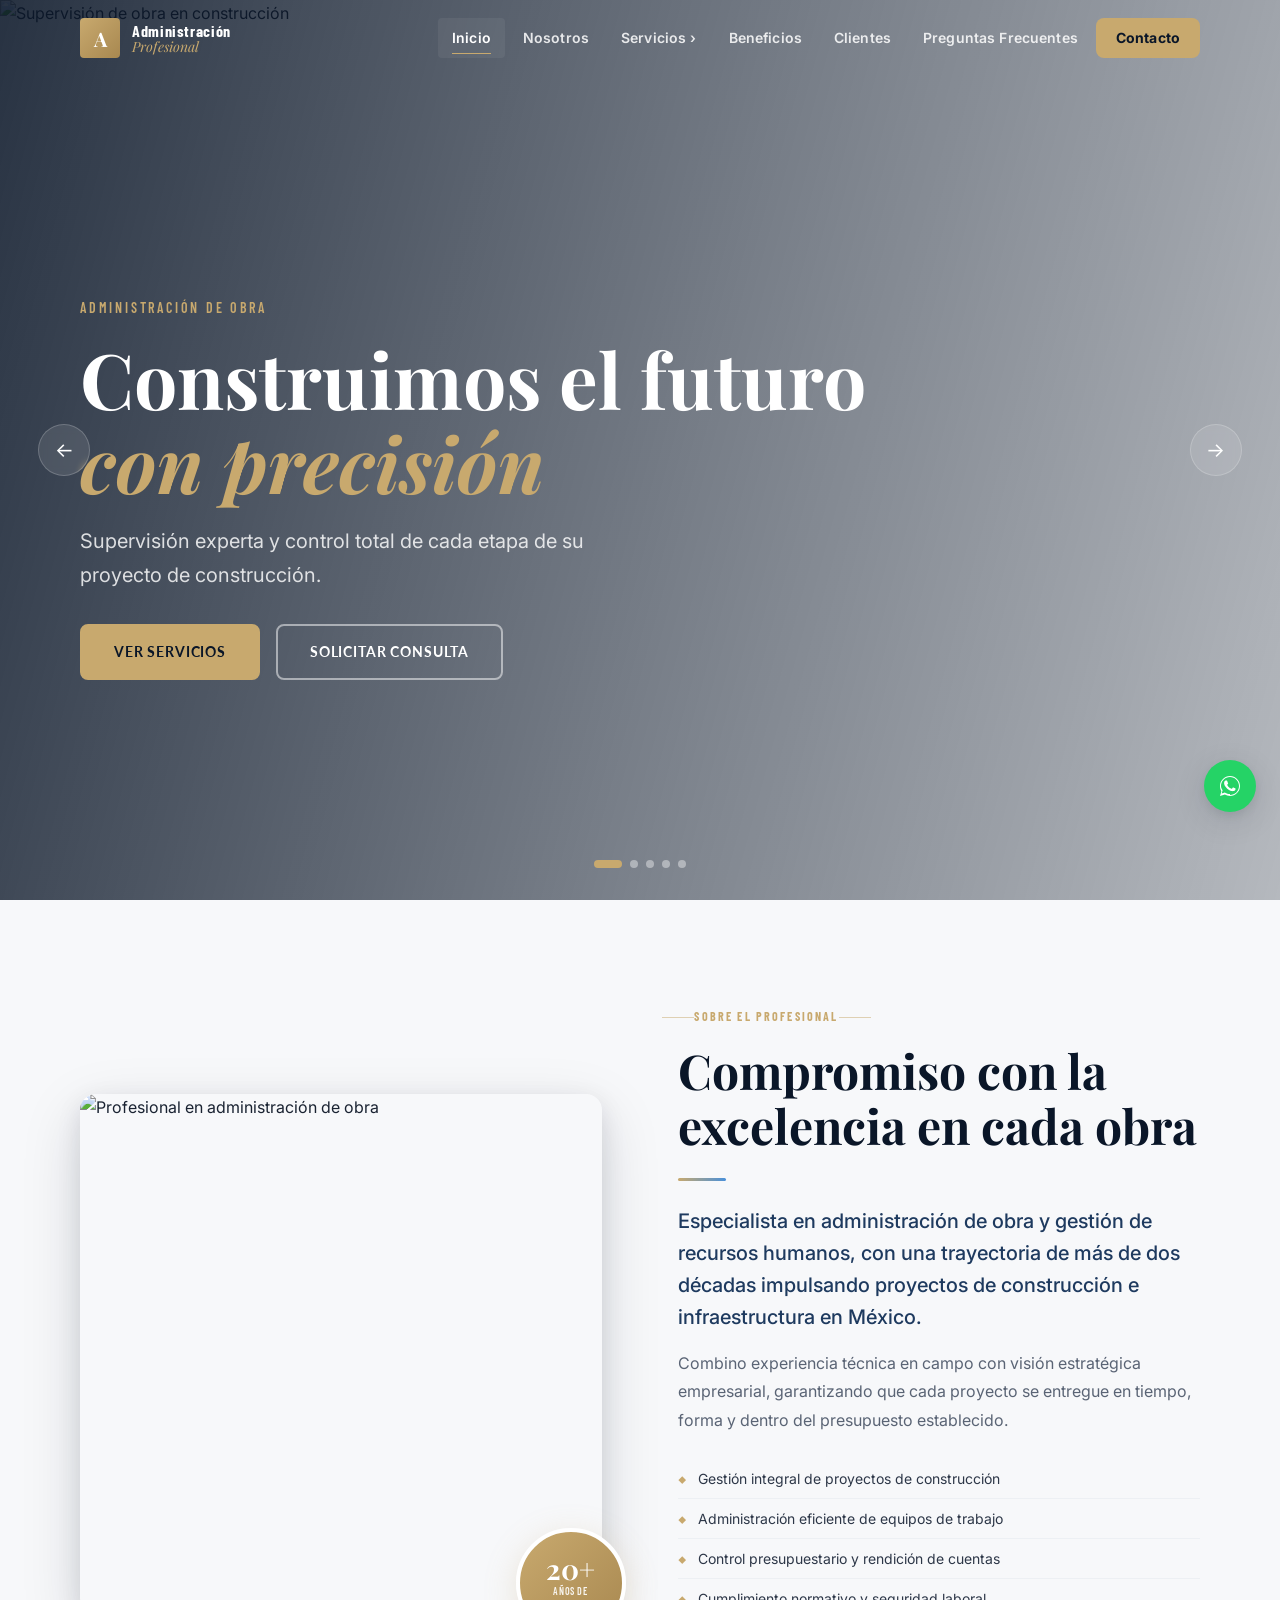
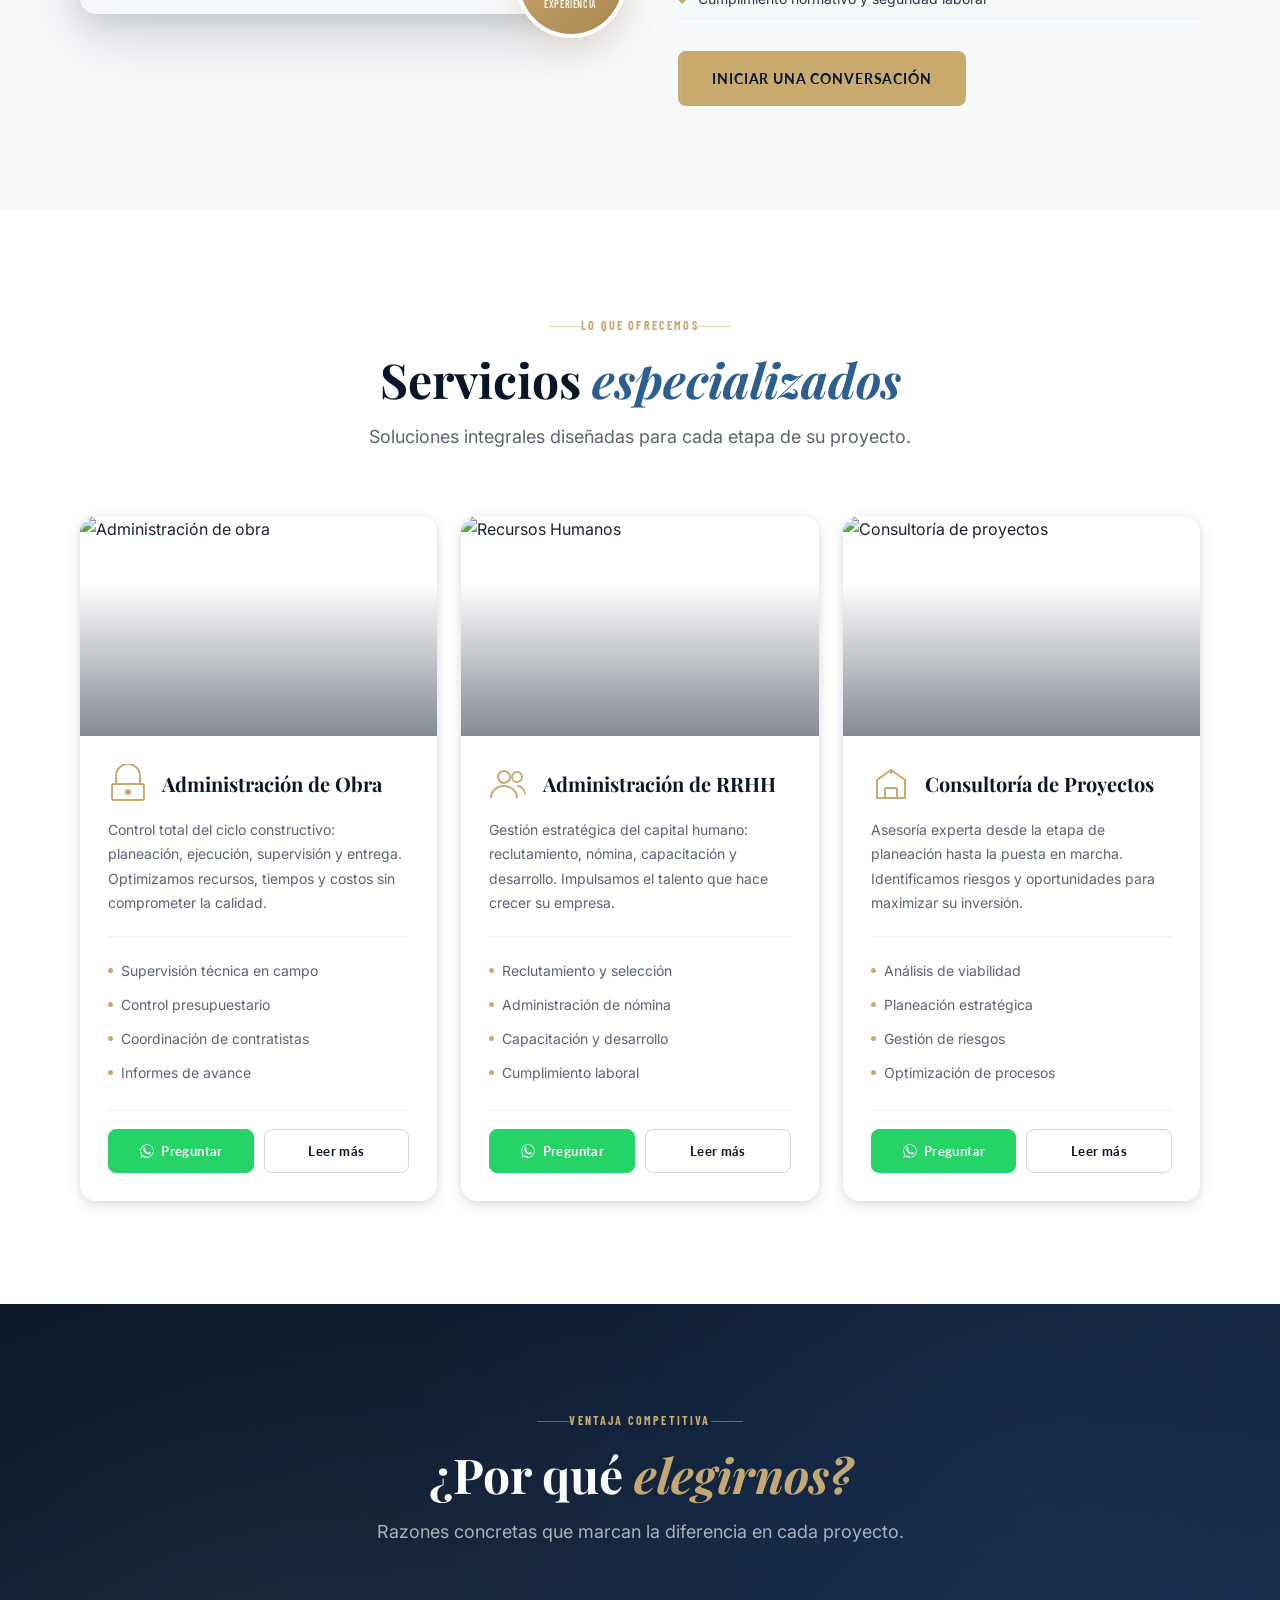
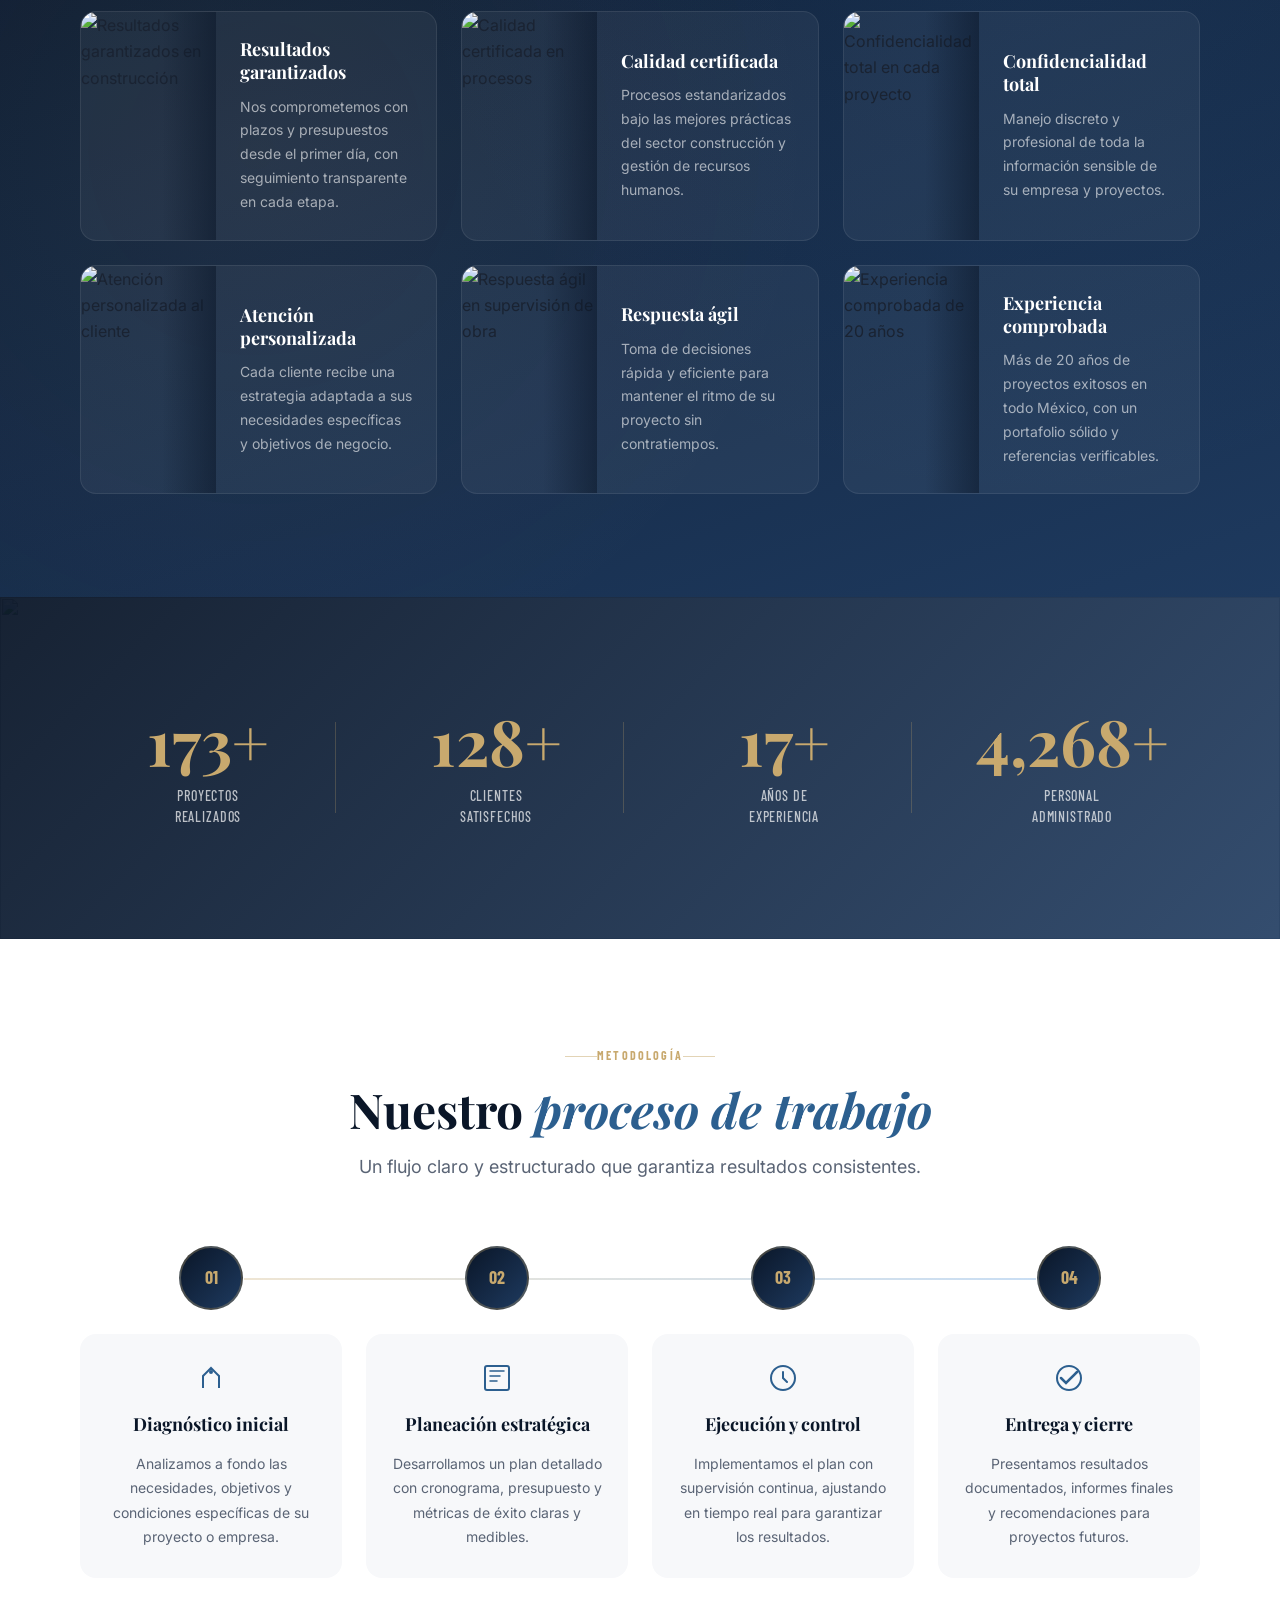
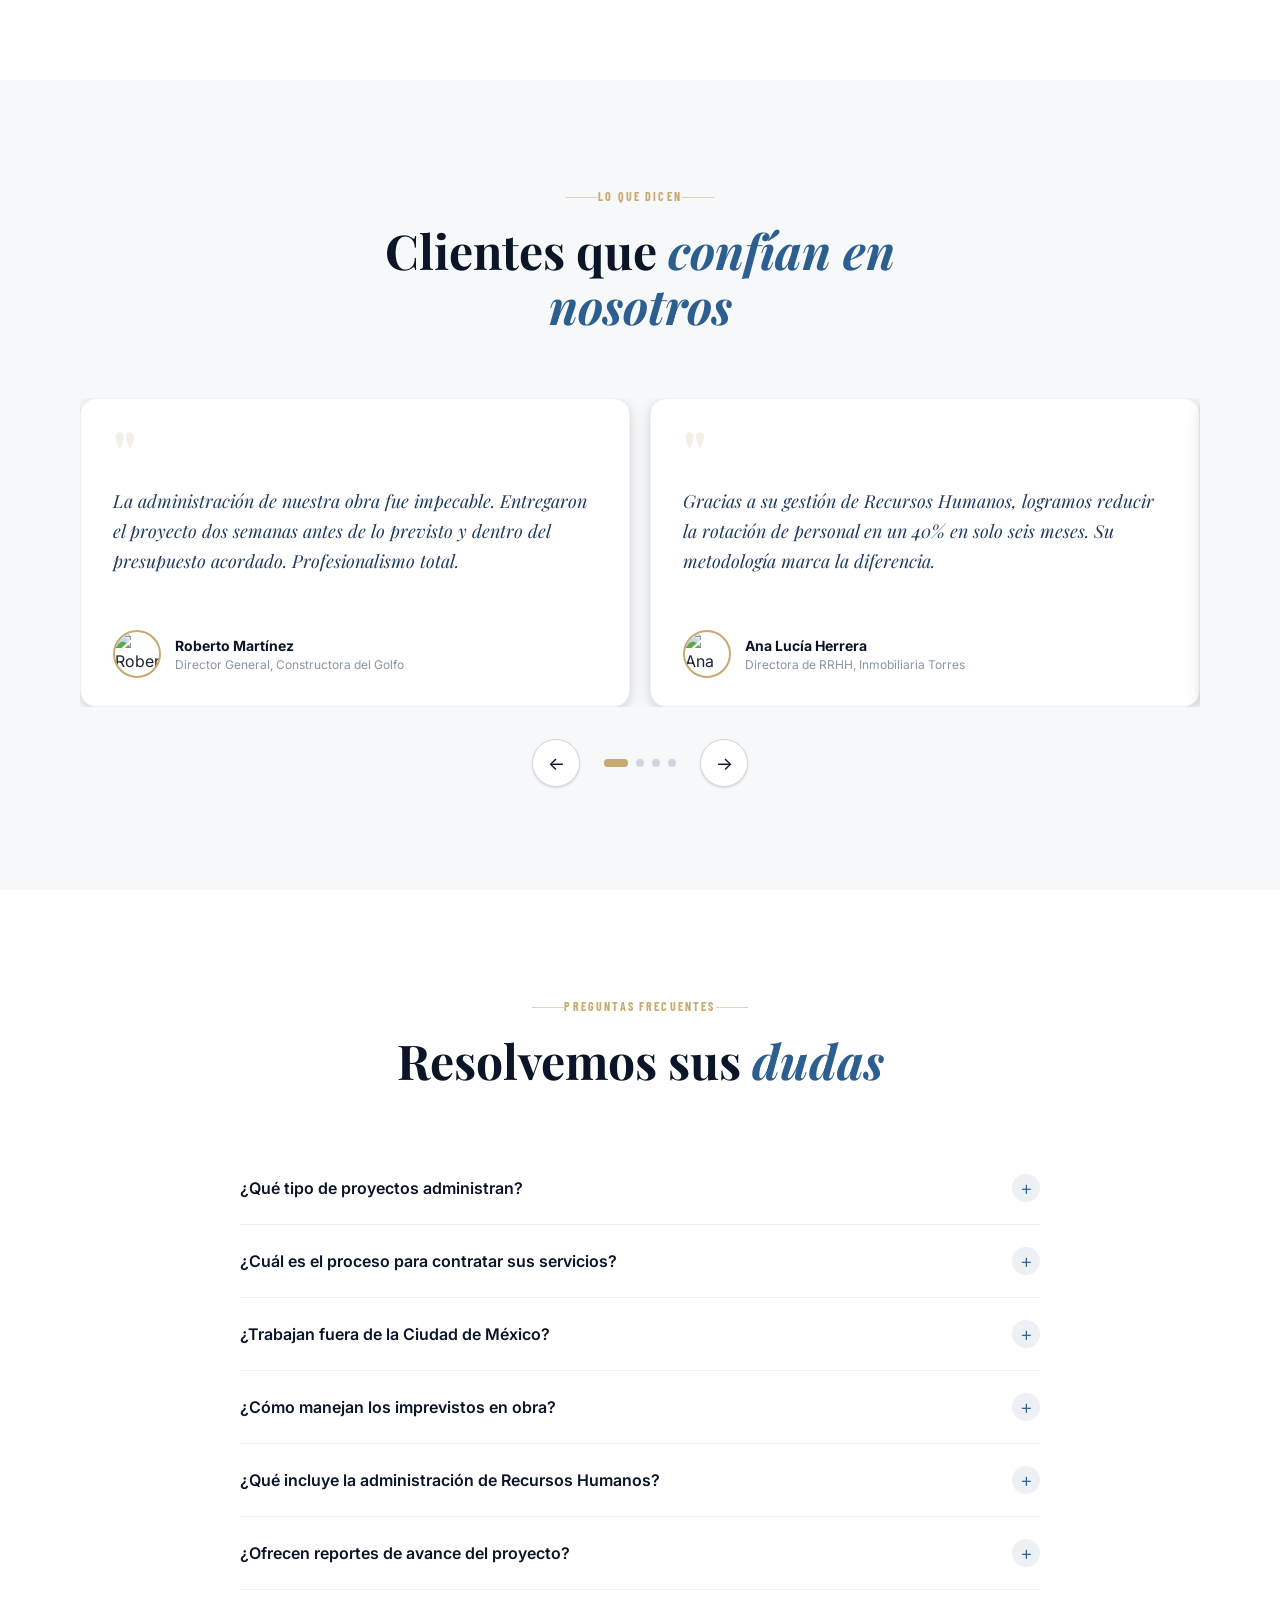
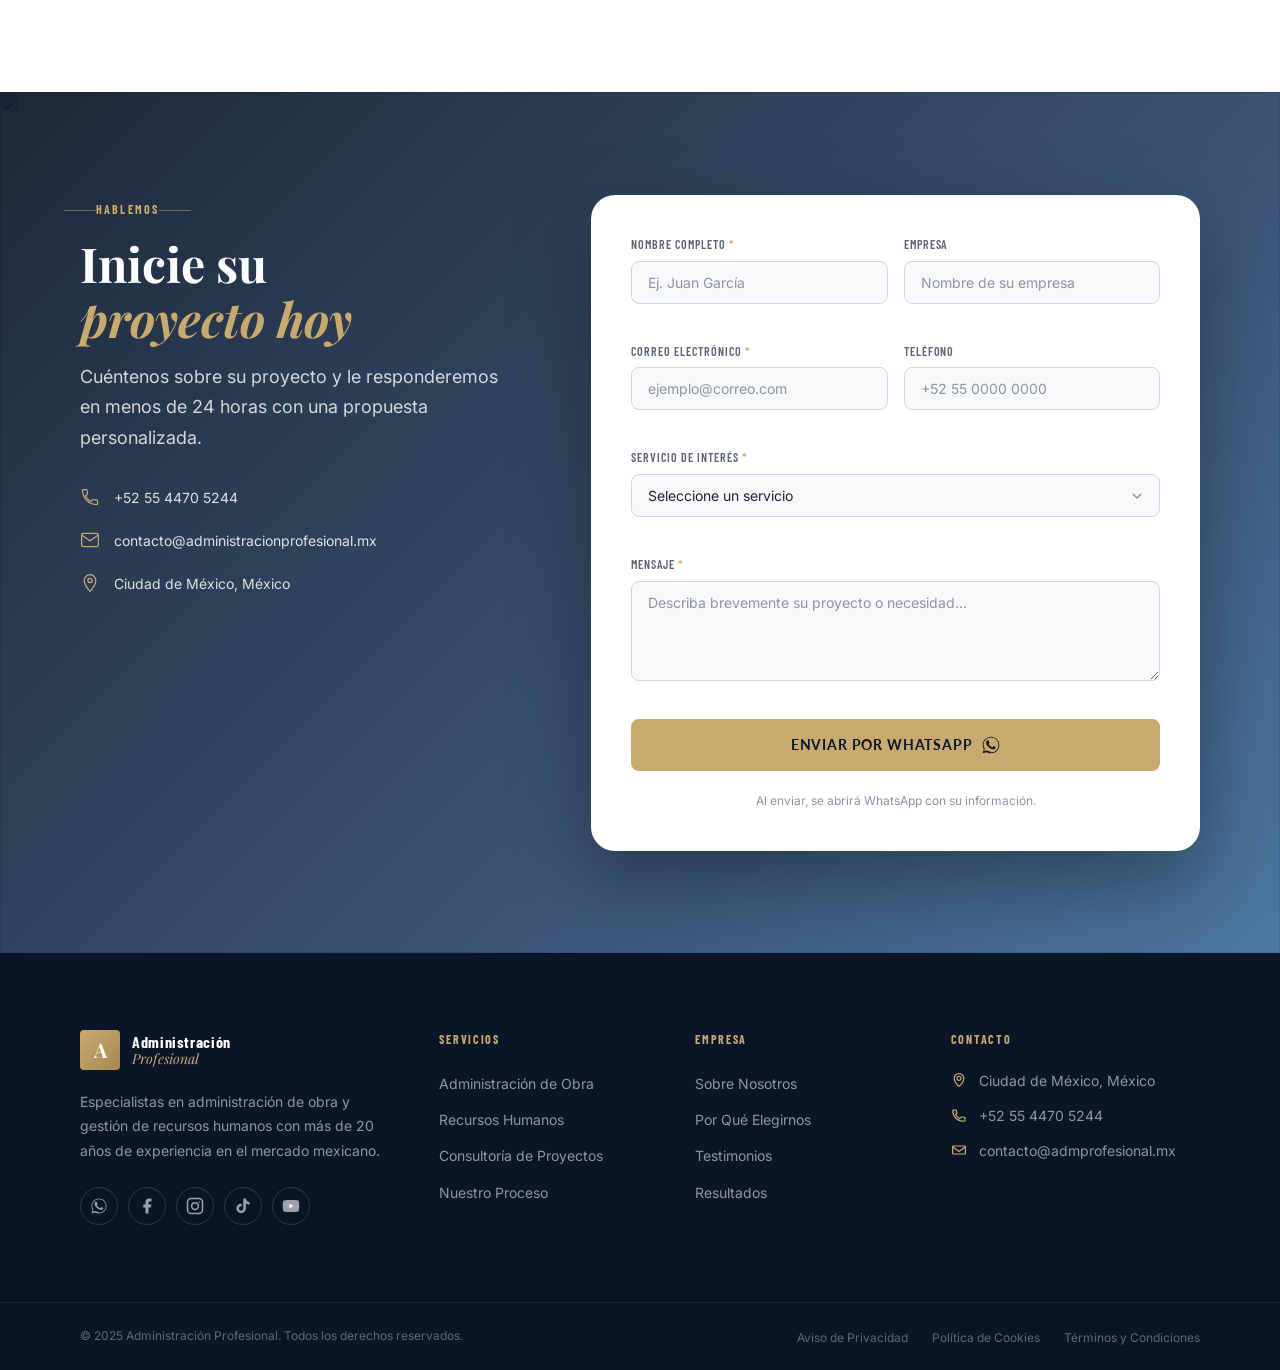
==== commit a740d233: "Add files via upload" ====
--- a/index.html
+++ b/index.html
@@ -33,32 +33,46 @@
         </span>
       </a>
 
-      <button class="hamburger" id="hamburger" aria-label="Abrir menú" aria-expanded="false" aria-controls="main-nav">
+      <!-- Nav desktop: visible en escritorio, oculto en móvil -->
+      <nav id="main-nav-desktop" role="navigation" aria-label="Menú principal" class="nav-desktop">
+        <ul class="nav-list">
+          <li><a href="#inicio" class="nav-link">Inicio</a></li>
+          <li><a href="#nosotros" class="nav-link">Nosotros</a></li>
+          <li class="has-submenu">
+            <a href="#servicios" class="nav-link">Servicios <span class="chevron">›</span></a>
+            <ul class="submenu" role="menu">
+              <li><a href="#servicios" role="menuitem">Administración de Obra</a></li>
+              <li><a href="#servicios" role="menuitem">Recursos Humanos</a></li>
+            </ul>
+          </li>
+          <li><a href="#beneficios" class="nav-link">Beneficios</a></li>
+          <li><a href="#clientes" class="nav-link">Clientes</a></li>
+          <li><a href="#faq" class="nav-link">Preguntas Frecuentes</a></li>
+          <li><a href="#contacto" class="nav-link nav-cta">Contacto</a></li>
+        </ul>
+      </nav>
+
+      <!-- Hamburger: visible solo en móvil -->
+      <button class="hamburger" id="hamburger" aria-label="Abrir menú" aria-expanded="false" aria-controls="main-nav-mobile">
         <span></span><span></span><span></span>
       </button>
     </div>
   </header>
 
-  <!-- Nav drawer fuera del header para evitar conflictos de stacking context -->
-  <nav id="main-nav" role="navigation" aria-label="Menú principal">
-    <div class="nav-desktop-list">
-      <ul class="nav-list">
-        <li><a href="#inicio" class="nav-link">Inicio</a></li>
-        <li><a href="#nosotros" class="nav-link">Nosotros</a></li>
-        <li class="has-submenu">
-          <a href="#servicios" class="nav-link">Servicios <span class="chevron">›</span></a>
-          <ul class="submenu" role="menu">
-            <li><a href="#servicios" role="menuitem">Administración de Obra</a></li>
-            <li><a href="#servicios" role="menuitem">Recursos Humanos</a></li>
-          </ul>
-        </li>
-        <li><a href="#beneficios" class="nav-link">Beneficios</a></li>
-        <li><a href="#clientes" class="nav-link">Clientes</a></li>
-        <li><a href="#faq" class="nav-link">Preguntas Frecuentes</a></li>
-        <li><a href="#contacto" class="nav-link nav-cta">Contacto</a></li>
+  <!-- Nav móvil: drawer independiente fuera del header -->
+  <div id="main-nav-mobile" class="mobile-nav" aria-hidden="true" role="dialog" aria-label="Menú de navegación">
+    <nav>
+      <ul class="mobile-nav-list">
+        <li><a href="#inicio">Inicio</a></li>
+        <li><a href="#nosotros">Nosotros</a></li>
+        <li><a href="#servicios">Servicios</a></li>
+        <li><a href="#beneficios">Beneficios</a></li>
+        <li><a href="#clientes">Clientes</a></li>
+        <li><a href="#faq">Preguntas Frecuentes</a></li>
+        <li class="mobile-nav-cta"><a href="#contacto">Contacto</a></li>
       </ul>
-    </div>
-  </nav>
+    </nav>
+  </div>
   <div class="nav-overlay" id="nav-overlay" aria-hidden="true"></div>
 
   <!-- ===== HERO ===== -->
--- a/style.css
+++ b/style.css
@@ -245,29 +245,14 @@
 }
 
 /* ─────────────────────────────────────────────
-   #main-nav: fuera del header en el DOM.
-   Desktop → fila de links alineada en el header (fixed, lado derecho).
-   Mobile  → drawer lateral deslizante.
+   NAV DESKTOP: dentro del header, flex row normal.
+   NAV MÓVIL:   drawer lateral fuera del header.
    ───────────────────────────────────────────── */
 
-/* DESKTOP: nav vive encima del header como barra flotante.
-   pointer-events: none en el wrapper para NO bloquear clics debajo;
-   solo los <a> y <button> tienen pointer-events: auto. */
-#main-nav {
-  position: fixed;
-  top: 0;
-  right: clamp(1rem, 4vw, 2.5rem);
-  height: var(--header-h);
-  z-index: 1001;
+/* DESKTOP: .nav-desktop es un flex row dentro del header */
+.nav-desktop {
   display: flex;
   align-items: center;
-  pointer-events: none;
-}
-
-.nav-desktop-list {
-  display: flex;
-  align-items: center;
-  pointer-events: none;
 }
 
 .nav-list {
@@ -396,6 +381,12 @@
   -webkit-backdrop-filter: blur(4px);
 }
 .nav-overlay.visible { opacity: 1; }
+
+/* Drawer móvil: siempre oculto salvo en breakpoint móvil */
+#main-nav-mobile {
+  display: none;
+}
+
 
 /* =============================================
    BOTONES
@@ -1430,155 +1421,92 @@
    RESPONSIVE — Menú móvil 900px
    ============================================= */
 @media (max-width: 900px) {
-  /* Hamburguesa visible */
-  .hamburger { display: flex; }
-
-  /* En móvil el header muestra el logo + hamburguesa */
-  .header-inner { justify-content: space-between; }
+
+  /* Ocultar nav desktop, mostrar hamburguesa */
+  .nav-desktop  { display: none; }
+  .hamburger    { display: flex; }
 
   /* ── DRAWER MÓVIL ──
-     #main-nav ya es hijo de <body>, sin stacking context del header.
-     Se resetean todos los estilos desktop y se convierte en drawer. */
-  #main-nav {
-    /* Posición y tamaño del drawer */
-    position: fixed !important;
-    top: 0 !important;
-    right: 0 !important;
-    bottom: 0 !important;
-    left: auto !important;
-    width: min(300px, 85vw) !important;
-    height: 100vh !important;
-
-    /* Apariencia */
-    background: var(--navy) !important;
-    border-left: 1px solid rgba(200,169,110,0.2) !important;
-    box-shadow: -12px 0 48px rgba(0,0,0,0.5) !important;
-
-    /* Layout interno */
-    display: flex !important;
-    flex-direction: column !important;
-    align-items: stretch !important;
-    justify-content: flex-start !important;
-
-    /* Espacio superior para no tapar el logo */
-    padding-top: var(--header-h) !important;
-    padding-bottom: 2rem !important;
-
-    /* Overflow */
-    overflow-y: auto !important;
-    overflow-x: hidden !important;
-
-    /* Oculto por defecto: fuera a la derecha */
-    transform: translateX(100%) !important;
-    transition: transform 0.4s cubic-bezier(0.4,0,0.2,1) !important;
-    will-change: transform !important;
-    z-index: 1500 !important;
-
-    /* Visibilidad siempre activa (solo se mueve) */
-    visibility: visible !important;
-    opacity: 1 !important;
-    pointer-events: none !important;
+     Se activa el drawer que normalmente está display:none */
+  #main-nav-mobile {
+    display: block;
+    position: fixed;
+    inset: 0 0 0 auto;          /* top right bottom left */
+    width: min(300px, 85vw);
+    height: 100%;
+    background: #0A1628;
+    z-index: 9999;
+    overflow-y: auto;
+    overflow-x: hidden;
+    padding: 0;
+
+    /* Oculto fuera de pantalla */
+    transform: translateX(100%);
+    visibility: hidden;
+    transition: transform 0.38s cubic-bezier(0.4, 0, 0.2, 1),
+                visibility 0s linear 0.38s;
+    box-shadow: -8px 0 40px rgba(0,0,0,0.45);
+    border-left: 1px solid rgba(200,169,110,0.2);
   }
 
-  /* Estado ABIERTO */
-  #main-nav.open {
-    transform: translateX(0) !important;
-    pointer-events: auto !important;
+  /* Abierto */
+  #main-nav-mobile.is-open {
+    transform: translateX(0);
+    visibility: visible;
+    transition: transform 0.38s cubic-bezier(0.4, 0, 0.2, 1),
+                visibility 0s linear 0s;
   }
 
-  /* Separador visual debajo del área del logo */
-  #main-nav::before {
+  /* Padding-top para no tapar el logo */
+  #main-nav-mobile nav {
+    padding: calc(var(--header-h) + 0.5rem) 1.25rem 2rem;
+  }
+
+  /* Lista de links */
+  .mobile-nav-list {
+    display: flex;
+    flex-direction: column;
+    gap: 0.25rem;
+  }
+
+  .mobile-nav-list li a {
+    display: block;
+    font-family: 'Inter', sans-serif;
+    font-size: 1rem;
+    font-weight: 600;
+    color: rgba(255,255,255,0.88);
+    padding: 0.875rem 1rem;
+    border-radius: 8px;
+    text-decoration: none;
+    transition: background 150ms, color 150ms;
+  }
+
+  .mobile-nav-list li a:hover {
+    background: rgba(255,255,255,0.07);
+    color: #C8A96E;
+  }
+
+  .mobile-nav-list .mobile-nav-cta a {
+    margin-top: 1rem;
+    background: #C8A96E;
+    color: #0A1628;
+    font-weight: 700;
+    text-align: center;
+  }
+
+  .mobile-nav-list .mobile-nav-cta a:hover {
+    background: #A88850;
+    color: #0A1628;
+  }
+
+  /* Separador sutil */
+  #main-nav-mobile nav::before {
     content: '';
     display: block;
-    position: absolute;
-    top: var(--header-h);
-    left: 0; right: 0;
     height: 1px;
     background: rgba(255,255,255,0.07);
+    margin-bottom: 0.75rem;
   }
-
-
-
-  /* .nav-desktop-list en móvil: simplemente contiene la lista */
-  .nav-desktop-list {
-    display: flex;
-    flex-direction: column;
-    flex: 1;
-    width: 100%;
-  }
-
-  /* Lista de links */
-  .nav-list {
-    flex-direction: column !important;
-    align-items: stretch !important;
-    gap: 0 !important;
-    padding: 1.25rem 1.25rem 1rem !important;
-    width: 100% !important;
-    flex: 1;
-  }
-
-  /* Cada link */
-  .nav-link {
-    font-family: var(--font-body) !important;
-    font-size: 1rem !important;
-    font-weight: 600 !important;
-    letter-spacing: 0.01em !important;
-    color: rgba(255,255,255,0.88) !important;
-    padding: 0.875rem 1rem !important;
-    border-radius: var(--radius) !important;
-    display: block !important;
-    width: 100% !important;
-    white-space: normal !important;
-    transition: background 150ms, color 150ms !important;
-  }
-  .nav-link::after { display: none !important; }
-
-  .nav-link:hover,
-  .nav-link.active {
-    background: rgba(255,255,255,0.07) !important;
-    color: var(--copper) !important;
-  }
-
-  /* CTA */
-  .nav-link.nav-cta {
-    margin-top: 1rem !important;
-    text-align: center !important;
-    background: var(--copper) !important;
-    color: var(--navy) !important;
-    font-weight: 700 !important;
-    padding: 0.875rem 1rem !important;
-    border-radius: var(--radius) !important;
-  }
-  .nav-link.nav-cta:hover {
-    background: var(--copper-dark) !important;
-    color: var(--navy) !important;
-  }
-
-  /* Submenú inline */
-  .has-submenu { position: static !important; }
-  .submenu {
-    position: static !important;
-    opacity: 1 !important;
-    visibility: visible !important;
-    transform: none !important;
-    box-shadow: none !important;
-    border: none !important;
-    border-left: 2px solid rgba(200,169,110,0.3) !important;
-    border-radius: 0 !important;
-    margin: 0.25rem 0 0.25rem 1rem !important;
-    padding: 0.25rem 0 !important;
-    background: transparent !important;
-    min-width: unset !important;
-  }
-  .submenu li a {
-    color: rgba(255,255,255,0.6) !important;
-    font-size: 0.875rem !important;
-    padding: 0.5rem 1rem !important;
-  }
-  .submenu li a:hover { color: var(--copper) !important; }
-
-  /* Flecha del submenú */
-  .chevron { display: none !important; }
 
   /* Overlay */
   .nav-overlay { display: block; }
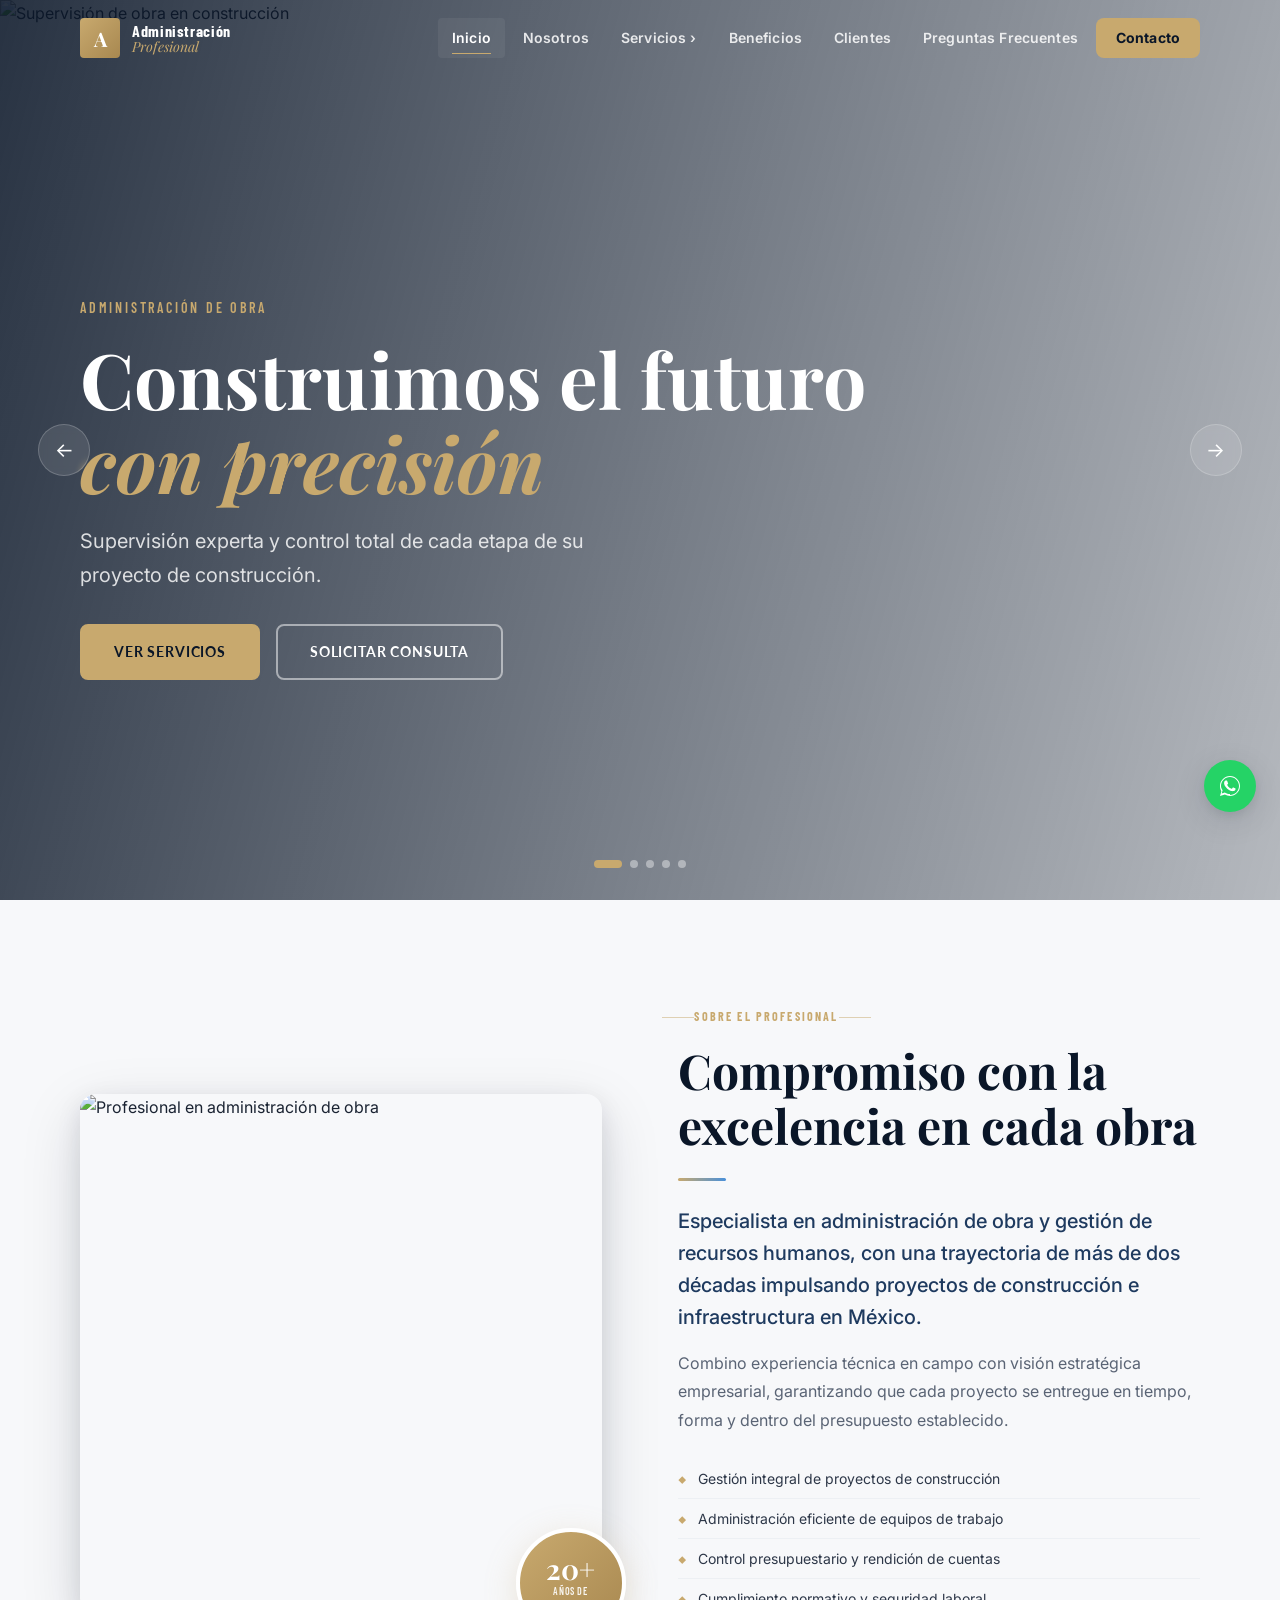
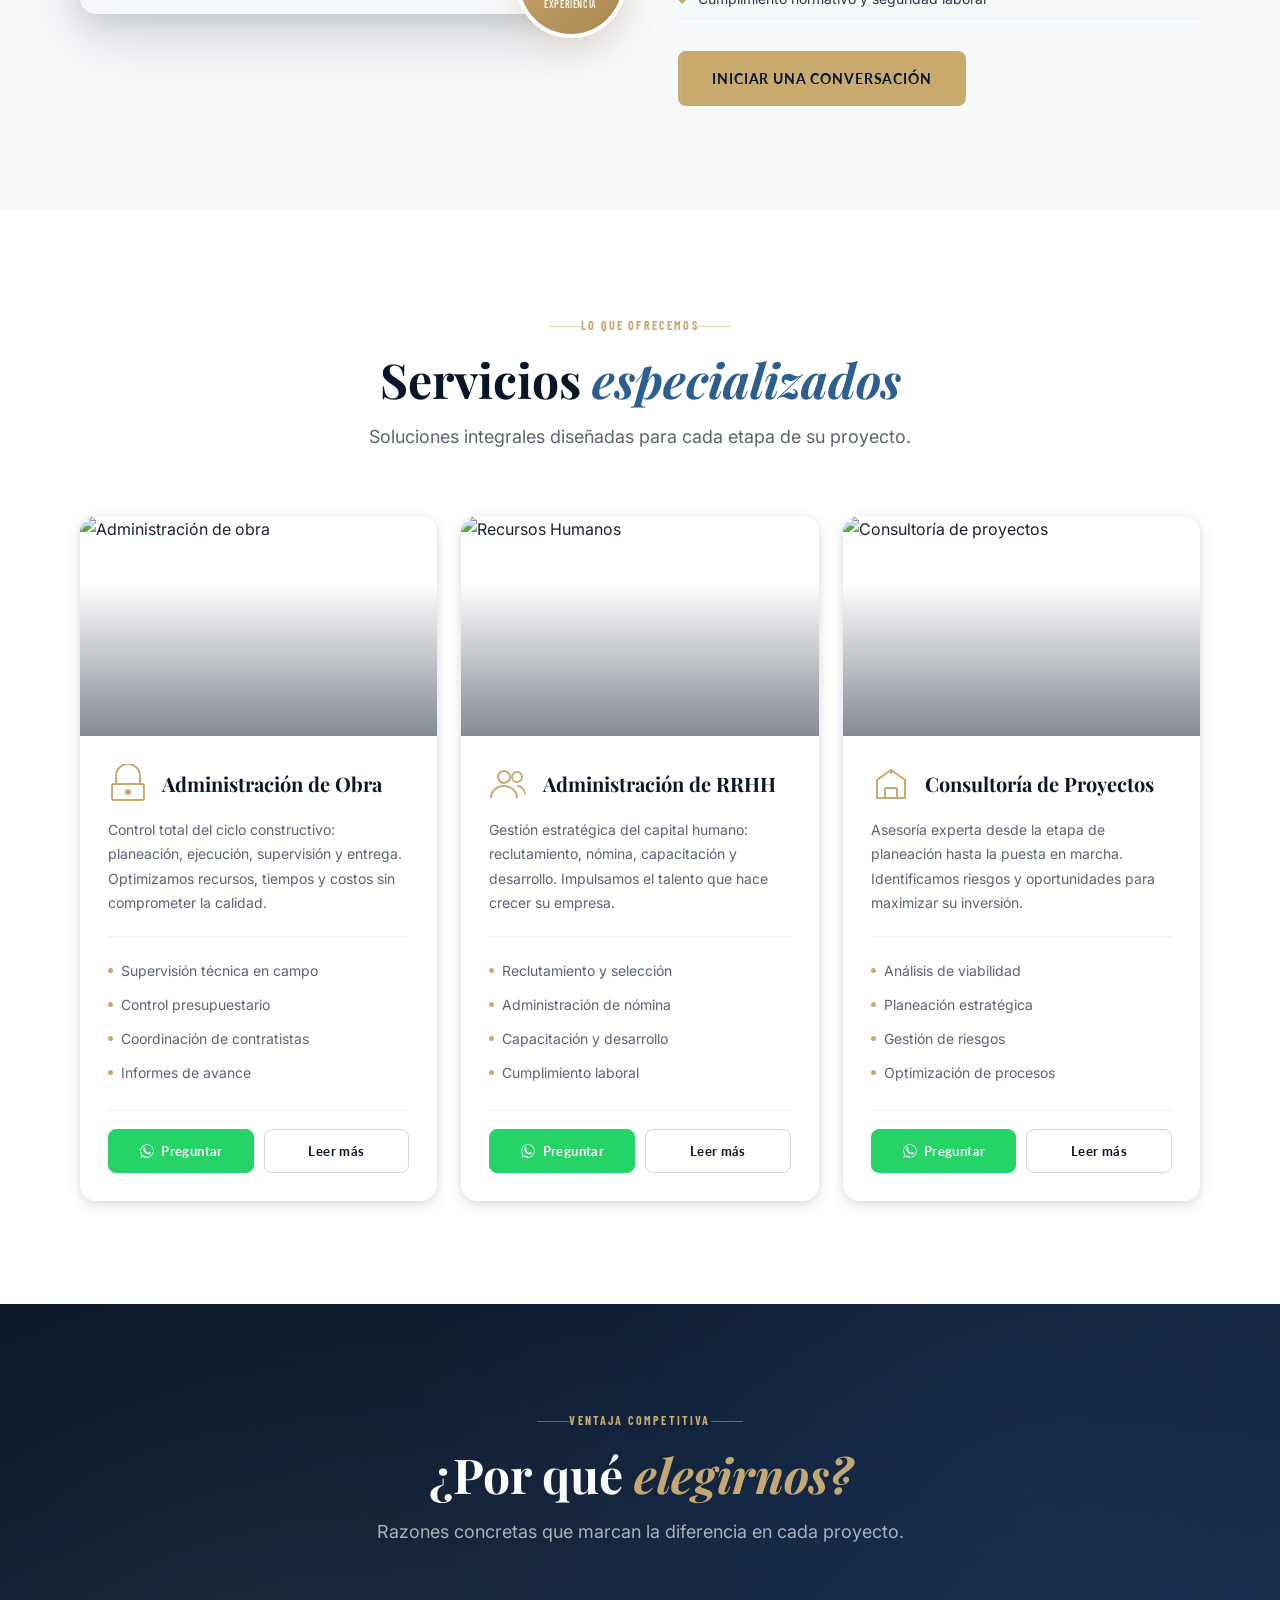
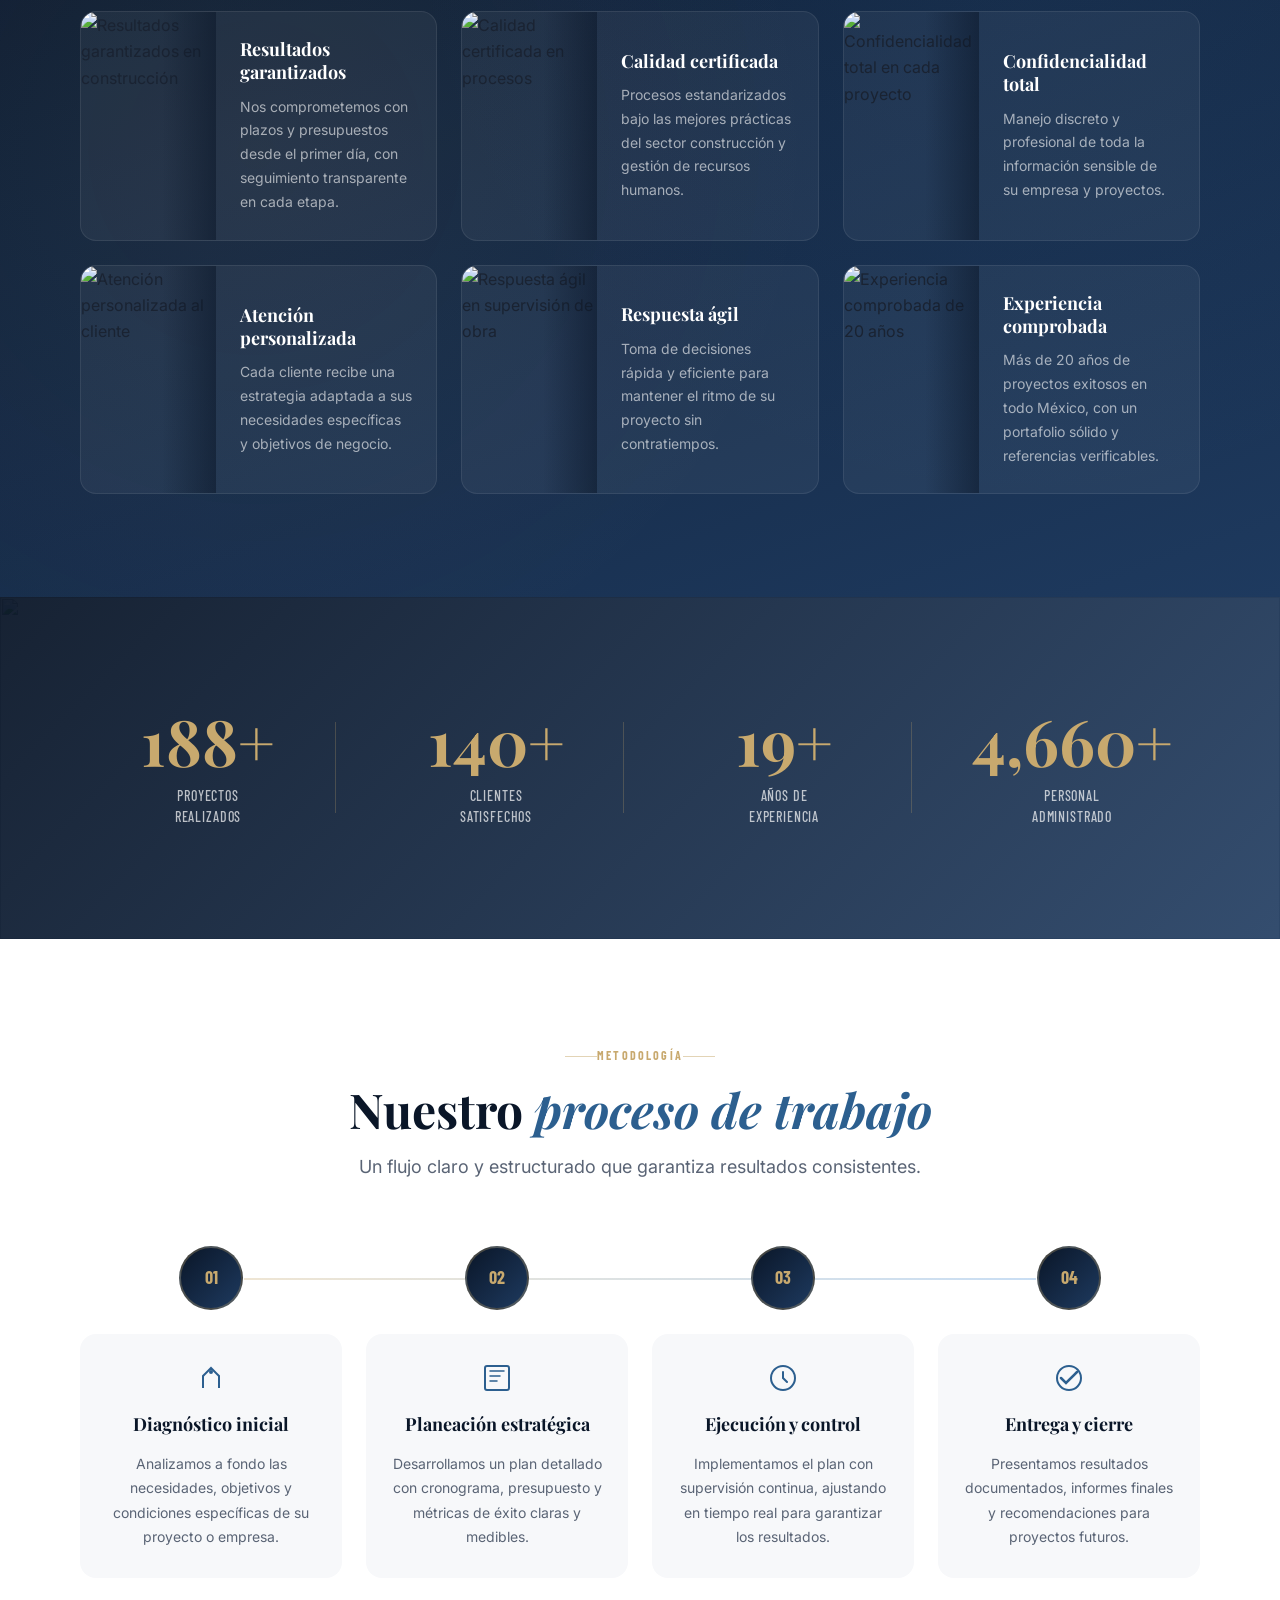
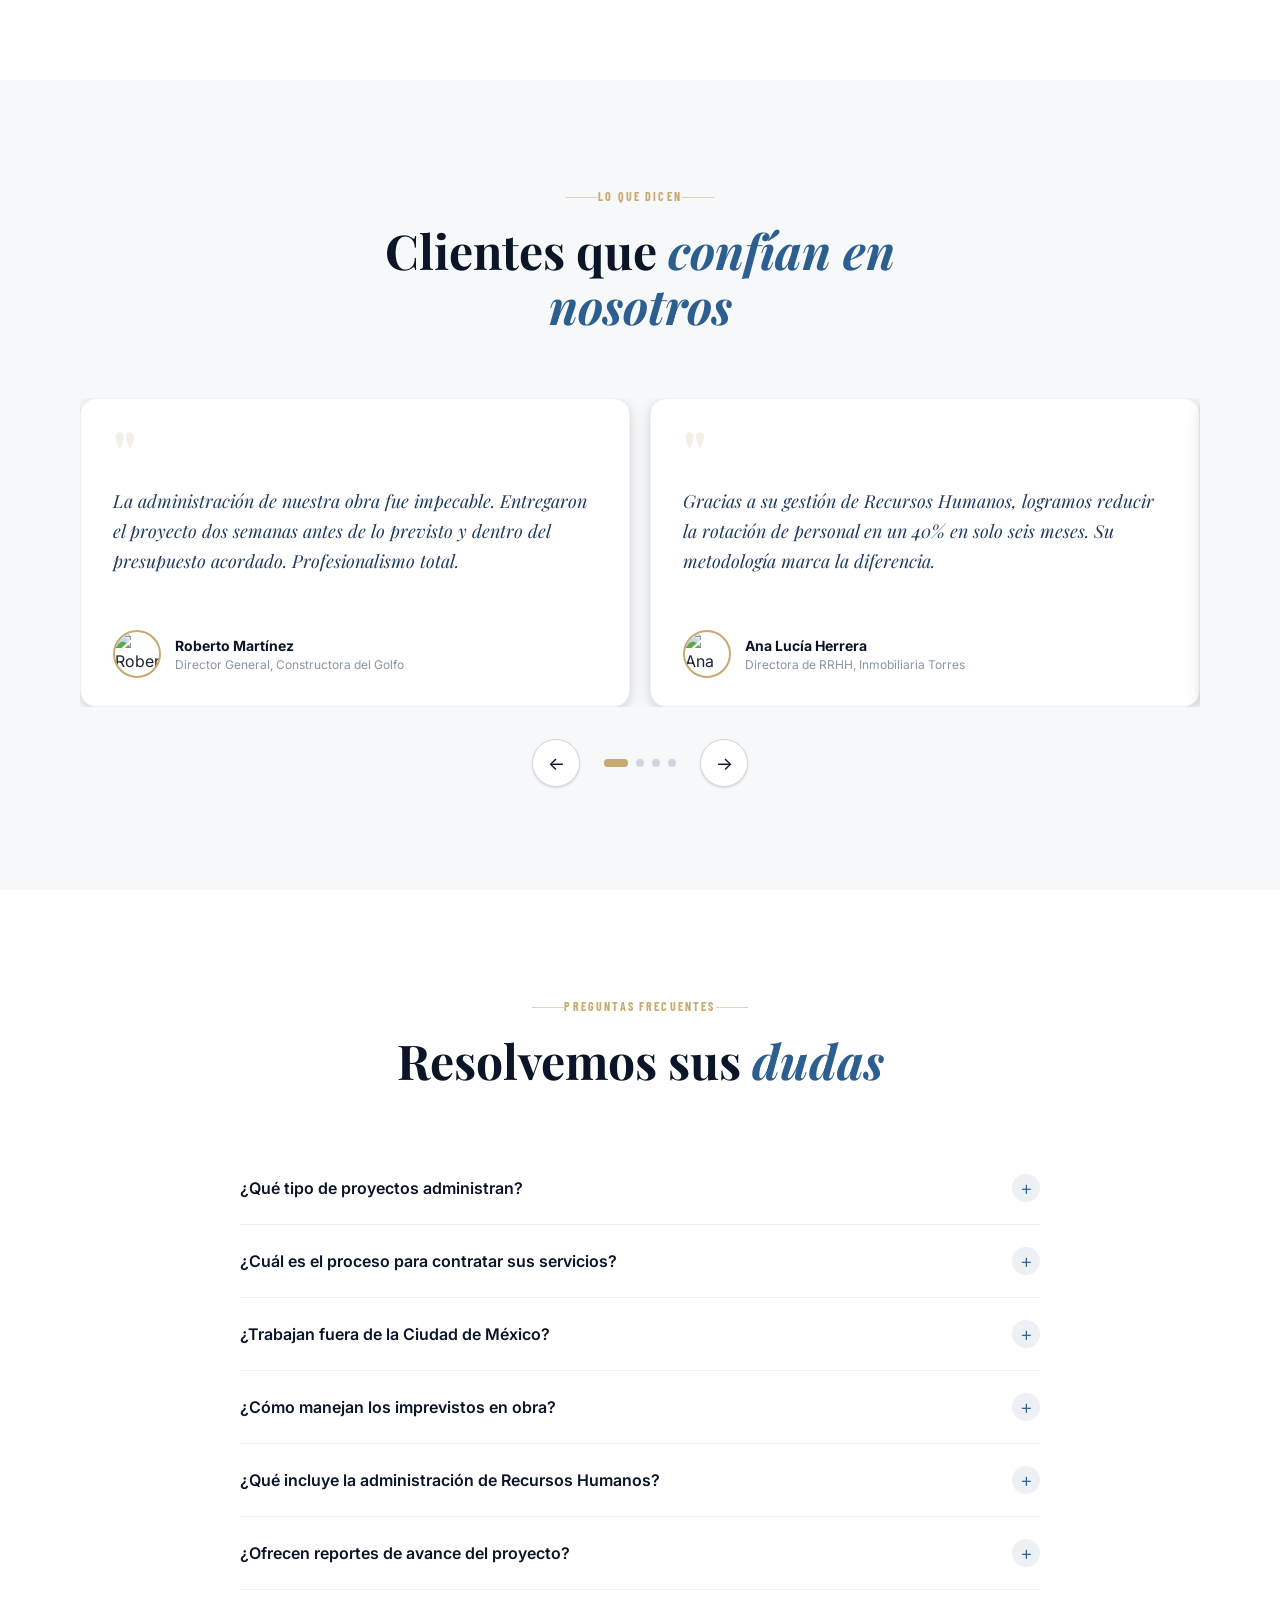
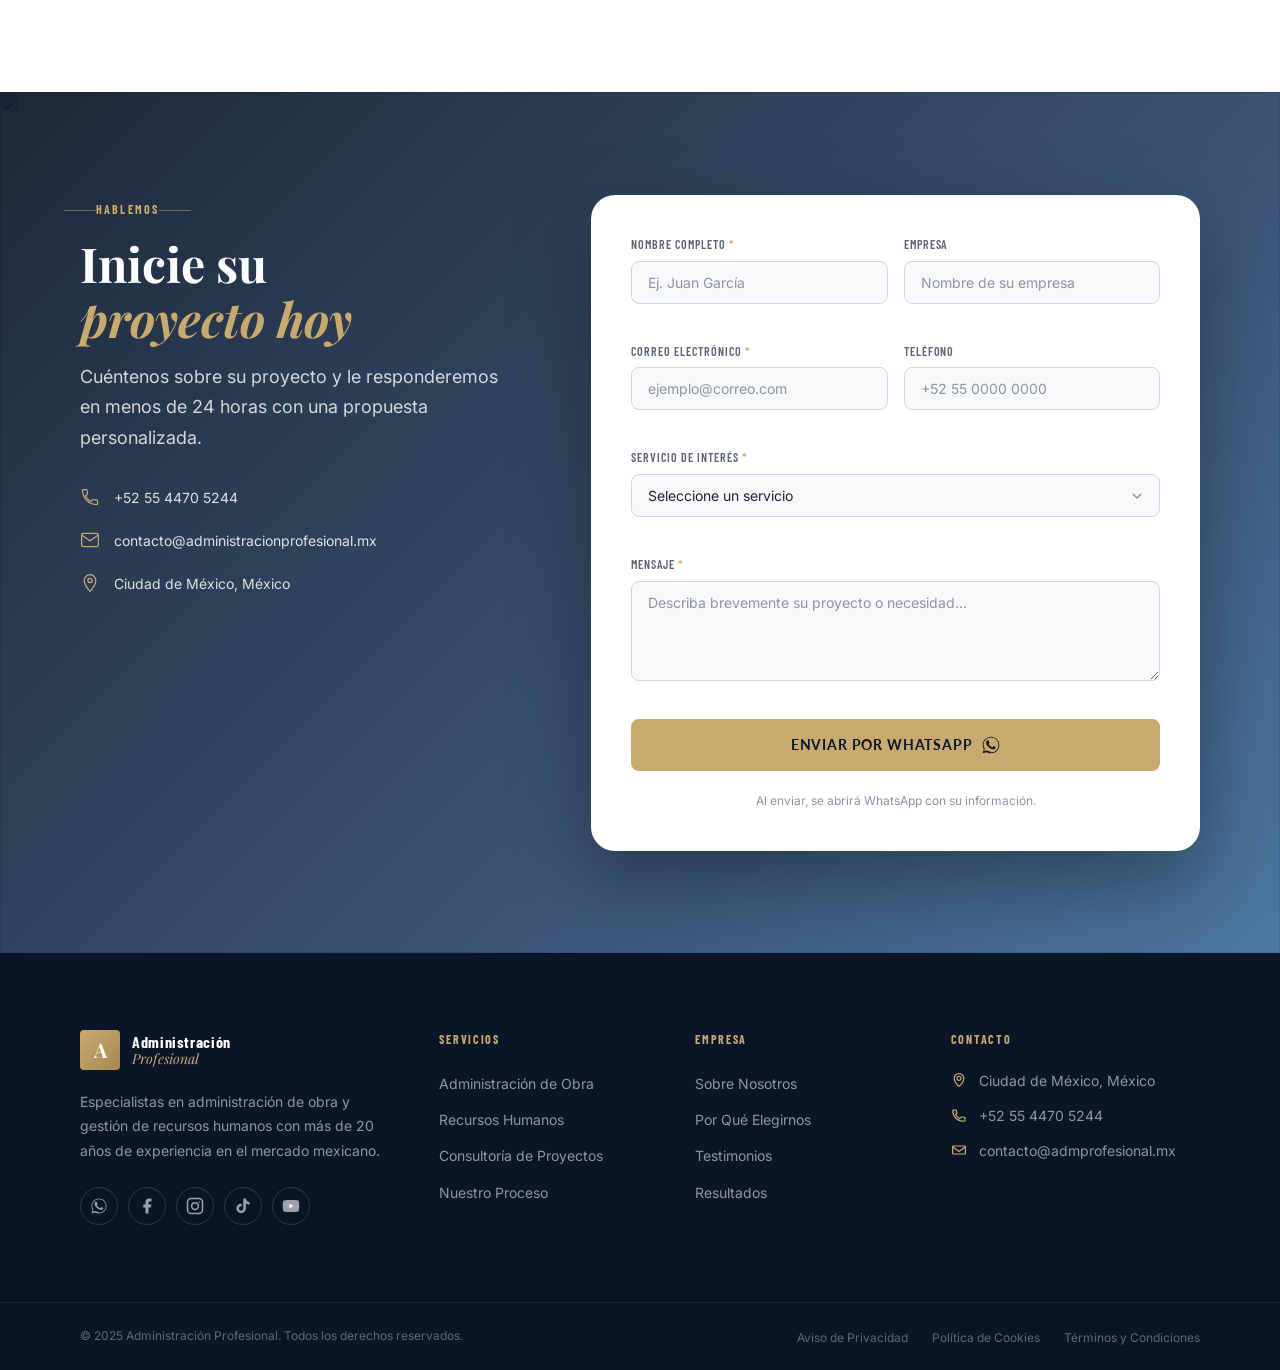
==== commit a24d62e8: "pagina RH" ====
--- a/index.html
+++ b/index.html
@@ -41,8 +41,8 @@
           <li class="has-submenu">
             <a href="#servicios" class="nav-link">Servicios <span class="chevron">›</span></a>
             <ul class="submenu" role="menu">
-              <li><a href="#servicios" role="menuitem">Administración de Obra</a></li>
-              <li><a href="#servicios" role="menuitem">Recursos Humanos</a></li>
+              <li><a href="administracion-de-obra.html" role="menuitem">Administración de Obra</a></li>
+              <li><a href="administracion-rrhh.html" role="menuitem">Recursos Humanos</a></li>
             </ul>
           </li>
           <li><a href="#beneficios" class="nav-link">Beneficios</a></li>
@@ -229,7 +229,7 @@
                 <svg viewBox="0 0 24 24" fill="currentColor" aria-hidden="true"><path d="M17.5 14.4c-.3-.1-1.7-.8-1.9-.9-.3-.1-.5-.1-.7.1-.2.3-.7.9-.9 1.1-.2.2-.3.2-.6.1-.3-.1-1.3-.5-2.4-1.5-.9-.8-1.5-1.8-1.7-2.1-.2-.3 0-.5.1-.6l.4-.5c.1-.2.2-.3.3-.5.1-.2 0-.4 0-.5-.1-.1-.7-1.6-.9-2.2-.2-.6-.5-.5-.7-.5h-.6c-.2 0-.5.1-.8.4-.3.3-1 1-1 2.4 0 1.4 1 2.8 1.1 3 .1.2 2 3 4.8 4.2.7.3 1.2.5 1.6.6.7.2 1.3.2 1.8.1.6-.1 1.7-.7 2-1.4.2-.6.2-1.2.1-1.3z"/><path d="M12 2C6.5 2 2 6.5 2 12c0 1.9.5 3.7 1.4 5.2L2 22l4.9-1.4C8.3 21.5 10.1 22 12 22c5.5 0 10-4.5 10-10S17.5 2 12 2zm0 18c-1.7 0-3.4-.5-4.8-1.3l-.3-.2-3.2.9.9-3.1-.2-.3C3.5 14.8 3 13.4 3 12c0-5 4-9 9-9s9 4 9 9-4 9-9 9z"/></svg>
                 Preguntar
               </a>
-              <a href="#" class="service-btn service-btn-more">Leer más</a>
+              <a href="administracion-de-obra.html" class="service-btn service-btn-more">Leer más</a>
             </div>
           </div>
         </div>
@@ -258,7 +258,7 @@
                 <svg viewBox="0 0 24 24" fill="currentColor" aria-hidden="true"><path d="M17.5 14.4c-.3-.1-1.7-.8-1.9-.9-.3-.1-.5-.1-.7.1-.2.3-.7.9-.9 1.1-.2.2-.3.2-.6.1-.3-.1-1.3-.5-2.4-1.5-.9-.8-1.5-1.8-1.7-2.1-.2-.3 0-.5.1-.6l.4-.5c.1-.2.2-.3.3-.5.1-.2 0-.4 0-.5-.1-.1-.7-1.6-.9-2.2-.2-.6-.5-.5-.7-.5h-.6c-.2 0-.5.1-.8.4-.3.3-1 1-1 2.4 0 1.4 1 2.8 1.1 3 .1.2 2 3 4.8 4.2.7.3 1.2.5 1.6.6.7.2 1.3.2 1.8.1.6-.1 1.7-.7 2-1.4.2-.6.2-1.2.1-1.3z"/><path d="M12 2C6.5 2 2 6.5 2 12c0 1.9.5 3.7 1.4 5.2L2 22l4.9-1.4C8.3 21.5 10.1 22 12 22c5.5 0 10-4.5 10-10S17.5 2 12 2zm0 18c-1.7 0-3.4-.5-4.8-1.3l-.3-.2-3.2.9.9-3.1-.2-.3C3.5 14.8 3 13.4 3 12c0-5 4-9 9-9s9 4 9 9-4 9-9 9z"/></svg>
                 Preguntar
               </a>
-              <a href="#" class="service-btn service-btn-more">Leer más</a>
+              <a href="administracion-rrhh.html" class="service-btn service-btn-more">Leer más</a>
             </div>
           </div>
         </div>
@@ -781,8 +781,8 @@
           <div class="footer-col">
             <h4 class="footer-heading">Servicios</h4>
             <ul class="footer-links">
-              <li><a href="#servicios">Administración de Obra</a></li>
-              <li><a href="#servicios">Recursos Humanos</a></li>
+              <li><a href="administracion-de-obra.html">Administración de Obra</a></li>
+              <li><a href="administracion-rrhh.html">Recursos Humanos</a></li>
               <li><a href="#servicios">Consultoría de Proyectos</a></li>
               <li><a href="#proceso">Nuestro Proceso</a></li>
             </ul>
--- a/style.css
+++ b/style.css
@@ -81,6 +81,9 @@
   line-height: 1.65;
   color: var(--text);
   background: var(--white);
+  overflow-x: hidden;
+  width: 100%;
+  max-width: 100vw;
 }
 
 img { display: block; max-width: 100%; height: auto; }
@@ -104,7 +107,7 @@
   height: 3px;
   width: 0%;
   background: linear-gradient(90deg, var(--copper-dark) 0%, var(--copper) 60%, #E8C97E 100%);
-  z-index: 9999;
+  z-index: 10001;
   transition: width 0.1s linear;
   box-shadow: 0 0 8px rgba(200,169,110,0.5);
 }
@@ -180,7 +183,7 @@
 #header {
   position: fixed;
   top: 0; left: 0; right: 0;
-  z-index: 1000;
+  z-index: 10000;
   height: var(--header-h);
   transition: background var(--dur-base) var(--ease),
               box-shadow var(--dur-base) var(--ease),
@@ -347,13 +350,15 @@
   display: none;
   flex-direction: column;
   justify-content: center;
-  gap: 5px;
+  align-items: center;
   width: 44px;
   height: 44px;
   padding: 10px;
-  z-index: 1600;
+  z-index: 10000;
   position: relative;
   flex-shrink: 0;
+  pointer-events: auto;
+  touch-action: manipulation;
 }
 .hamburger span {
   display: block;
@@ -364,6 +369,9 @@
   transition: transform var(--dur-base) var(--ease), opacity var(--dur-base) var(--ease);
   transform-origin: center;
 }
+.hamburger span:not(:last-child) {
+  margin-bottom: 5px;
+}
 .hamburger.open span:nth-child(1) { transform: translateY(7px) rotate(45deg); }
 .hamburger.open span:nth-child(2) { opacity: 0; transform: scaleX(0); }
 .hamburger.open span:nth-child(3) { transform: translateY(-7px) rotate(-45deg); }
@@ -376,11 +384,15 @@
   background: rgba(10,22,40,0.75);
   z-index: 1400;
   opacity: 0;
+  pointer-events: none; /* invisible = no debe interceptar toques */
   transition: opacity var(--dur-base) var(--ease);
   backdrop-filter: blur(4px);
   -webkit-backdrop-filter: blur(4px);
 }
-.nav-overlay.visible { opacity: 1; }
+.nav-overlay.visible {
+  opacity: 1;
+  pointer-events: auto; /* solo intercepta toques cuando el menú está abierto */
+}
 
 /* Drawer móvil: siempre oculto salvo en breakpoint móvil */
 #main-nav-mobile {
@@ -408,6 +420,7 @@
   overflow: hidden;
   white-space: nowrap;
   border: 2px solid transparent;
+  touch-action: manipulation;
 }
 .btn::before {
   content: '';
@@ -455,7 +468,8 @@
   overflow: hidden;
 }
 
-.hero-carousel { position: absolute; inset: 0; }
+.hero-carousel { position: absolute; inset: 0;   pointer-events: none;
+}
 
 .hero-slide {
   position: absolute;
@@ -465,6 +479,7 @@
   opacity: 0;
   visibility: hidden;
   transition: opacity 0.9s var(--ease), visibility 0.9s;
+  pointer-events: none;
 }
 .hero-slide.active { opacity: 1; visibility: visible; z-index: 2; }
 
@@ -476,6 +491,7 @@
   object-position: center;
   transform: scale(1.05);
   animation: zoomOut 8s var(--ease-out) forwards;
+  pointer-events: none;
 }
 @keyframes zoomOut { to { transform: scale(1); } }
 
@@ -488,6 +504,7 @@
     rgba(10,22,40,0.55) 55%,
     rgba(10,22,40,0.3) 100%
   );
+  pointer-events: none;
 }
 
 .slide-content {
@@ -498,6 +515,15 @@
   margin-inline: auto;
   padding-inline: clamp(1rem, 4vw, 2.5rem);
   padding-top: var(--header-h);
+  pointer-events: none; /* el texto no necesita recibir clics */
+}
+
+/* Los botones del hero SÍ necesitan recibir clics/toques.
+   .hero-carousel y .hero-slide tienen pointer-events:none para
+   que la imagen de fondo no bloquee nada; aquí se reactiva
+   solo para los elementos interactivos. */
+.slide-actions {
+  pointer-events: auto;
 }
 
 .slide-eyebrow {
@@ -562,6 +588,7 @@
   place-items: center;
   transition: all var(--dur-base) var(--ease);
   backdrop-filter: blur(4px);
+  touch-action: manipulation;
 }
 .carousel-arrow:hover {
   background: var(--copper);
@@ -587,6 +614,7 @@
   border: none;
   cursor: pointer;
   transition: all var(--dur-base) var(--ease);
+  touch-action: manipulation;
 }
 .indicator.active { background: var(--copper); width: 28px; border-radius: 4px; }
 
@@ -688,6 +716,7 @@
   box-shadow: var(--shadow);
   background: var(--white);
   transition: transform var(--dur-slow) var(--ease), box-shadow var(--dur-slow) var(--ease);
+  position: relative;
 }
 .service-card:hover { transform: translateY(-8px); box-shadow: var(--shadow-lg); }
 
@@ -705,9 +734,14 @@
 .service-card-overlay {
   position: absolute; inset: 0;
   background: linear-gradient(to bottom, transparent 30%, rgba(10,22,40,0.5) 100%);
-}
-
-.service-card-body { padding: 1.75rem; }
+  pointer-events: none;
+}
+
+.service-card-body {
+  padding: 1.75rem;
+  position: relative;
+  z-index: 1;
+}
 
 /* Ícono + título en la misma fila (siempre) */
 .service-card-header {
@@ -783,6 +817,7 @@
   position: relative;
   z-index: 2;
   pointer-events: auto;
+  touch-action: manipulation;
 }
 
 .service-btn svg { width: 16px; height: 16px; flex-shrink: 0; }
@@ -925,11 +960,12 @@
   overflow: hidden;
   padding-block: clamp(var(--space-xl), 8vw, var(--space-2xl));
 }
-.stats-bg { position: absolute; inset: 0; }
+.stats-bg { position: absolute; inset: 0; pointer-events: none; }
 .stats-bg img { width: 100%; height: 100%; object-fit: cover; object-position: center 30%; }
 .stats-overlay {
   position: absolute; inset: 0;
   background: linear-gradient(135deg, rgba(10,22,40,0.95) 0%, rgba(30,58,95,0.9) 100%);
+  pointer-events: none;
 }
 .stats-grid {
   position: relative;
@@ -1125,6 +1161,7 @@
   position: relative;
   z-index: 2;
   pointer-events: auto;
+  touch-action: manipulation;
 }
 .t-prev:hover, .t-next:hover { background: var(--navy); color: var(--white); border-color: var(--navy); }
 .t-indicators { display: flex; gap: 0.5rem; }
@@ -1135,6 +1172,7 @@
   border: none;
   cursor: pointer;
   transition: all var(--dur-base);
+  touch-action: manipulation;
 }
 .t-dot.active { background: var(--copper); width: 24px; border-radius: 4px; }
 
@@ -1167,6 +1205,7 @@
   z-index: 1;
   background: none;
   border: none;
+  touch-action: manipulation;
 }
 .accordion-btn:hover { color: var(--blue); }
 .accordion-btn[aria-expanded="true"] { color: var(--blue); }
@@ -1208,6 +1247,7 @@
 .contact-bg {
   position: absolute;
   inset: 0;
+  pointer-events: none;
 }
 .contact-bg img {
   width: 100%; height: 100%;
@@ -1223,6 +1263,7 @@
     rgba(30,58,95,0.88) 60%,
     rgba(44,95,143,0.85) 100%
   );
+  pointer-events: none;
 }
 
 .contact-section .container { position: relative; z-index: 1; }
@@ -1368,6 +1409,7 @@
   box-shadow: var(--shadow-md);
   transition: transform var(--dur-base) var(--ease), box-shadow var(--dur-base);
   z-index: 900;
+  touch-action: manipulation;
 }
 .fab:hover { transform: scale(1.1) translateY(-2px); box-shadow: var(--shadow-lg); }
 .fab svg { width: 24px; height: 24px; }
@@ -1447,6 +1489,7 @@
                 visibility 0s linear 0.38s;
     box-shadow: -8px 0 40px rgba(0,0,0,0.45);
     border-left: 1px solid rgba(200,169,110,0.2);
+    pointer-events: auto;
   }
 
   /* Abierto */
@@ -1587,3 +1630,383 @@
 @media (min-width: 1800px) {
   :root { --container: 1400px; }
 }
+
+/* =============================================================
+   PÁGINA — ADMINISTRACIÓN DE OBRA (detalle de servicio)
+   ============================================================= */
+
+/* ───── Mini hero con video ───── */
+.mini-hero {
+  position: relative;
+  min-height: clamp(560px, 82vh, 860px);
+  display: flex;
+  align-items: flex-end;
+  overflow: hidden;
+  background: var(--navy);
+}
+.mini-hero-media {
+  position: absolute; inset: 0;
+  width: 100%; height: 100%;
+  overflow: hidden;
+}
+.mini-hero-media video,
+.mini-hero-media img {
+  position: absolute; inset: 0;
+  width: 100%; height: 100%;
+  object-fit: cover;
+  object-position: center;
+}
+.mini-hero-media img {
+  /* poster / fallback: se oculta en cuanto el video puede reproducirse */
+  transition: opacity 0.6s var(--ease);
+}
+.mini-hero-overlay {
+  position: absolute; inset: 0;
+  background:
+    linear-gradient(180deg, rgba(10,22,40,0.35) 0%, rgba(10,22,40,0.55) 55%, rgba(10,22,40,0.94) 100%),
+    linear-gradient(90deg, rgba(10,22,40,0.75) 0%, rgba(10,22,40,0.15) 55%);
+}
+.mini-hero-content {
+  position: relative;
+  z-index: 2;
+  width: 100%;
+  max-width: var(--container);
+  margin-inline: auto;
+  padding-inline: clamp(1rem, 4vw, 2.5rem);
+  padding-top: calc(var(--header-h) + 2.5rem);
+  padding-bottom: clamp(2rem, 5vw, 3rem);
+}
+.mini-hero-crumb {
+  display: flex;
+  align-items: center;
+  gap: 0.5rem;
+  font-family: var(--font-ui);
+  font-size: var(--text-xs);
+  letter-spacing: 0.08em;
+  text-transform: uppercase;
+  color: rgba(255,255,255,0.6);
+  margin-bottom: 1.5rem;
+}
+.mini-hero-crumb a { color: rgba(255,255,255,0.85); transition: color var(--dur-fast); }
+.mini-hero-crumb a:hover { color: var(--copper); }
+.mini-hero-eyebrow {
+  display: inline-flex;
+  align-items: center;
+  gap: 0.6rem;
+  font-family: var(--font-label);
+  font-size: var(--text-sm);
+  font-weight: 600;
+  letter-spacing: 0.16em;
+  text-transform: uppercase;
+  color: var(--copper);
+  margin-bottom: 1rem;
+}
+.mini-hero-eyebrow::before {
+  content: '';
+  width: 2.25rem; height: 1px;
+  background: var(--copper);
+}
+.mini-hero-title {
+  font-family: var(--font-display);
+  font-size: clamp(2.5rem, 6vw, 4.5rem);
+  line-height: 1.06;
+  color: var(--white);
+  font-weight: 700;
+  max-width: 16ch;
+  margin-bottom: 1.25rem;
+}
+.mini-hero-title em { display: block; font-style: italic; font-weight: 400; color: var(--copper); }
+.mini-hero-desc {
+  font-size: var(--text-lg);
+  line-height: 1.65;
+  color: rgba(255,255,255,0.82);
+  max-width: 46ch;
+  margin-bottom: 2rem;
+}
+.mini-hero-actions {
+  display: flex;
+  flex-wrap: wrap;
+  gap: 1rem;
+  margin-bottom: clamp(2rem, 5vw, 3rem);
+}
+.mini-hero-stats {
+  display: grid;
+  grid-template-columns: repeat(3, auto);
+  gap: clamp(1.5rem, 4vw, 3.5rem);
+  padding-top: clamp(1.5rem, 3vw, 2rem);
+  border-top: 1px solid rgba(255,255,255,0.18);
+}
+.mini-hero-stat strong {
+  display: block;
+  font-family: var(--font-display);
+  font-size: clamp(1.5rem, 3vw, 2.25rem);
+  color: var(--white);
+  line-height: 1;
+  margin-bottom: 0.35rem;
+}
+.mini-hero-stat span {
+  font-family: var(--font-label);
+  font-size: var(--text-xs);
+  letter-spacing: 0.08em;
+  text-transform: uppercase;
+  color: rgba(255,255,255,0.6);
+}
+.mini-hero-scroll-cue {
+  position: absolute;
+  right: clamp(1.5rem, 4vw, 3rem);
+  bottom: 2rem;
+  z-index: 2;
+  display: flex;
+  flex-direction: column;
+  align-items: center;
+  gap: 0.6rem;
+  color: rgba(255,255,255,0.6);
+}
+.mini-hero-scroll-cue span {
+  writing-mode: vertical-rl;
+  font-family: var(--font-label);
+  font-size: var(--text-xs);
+  letter-spacing: 0.15em;
+  text-transform: uppercase;
+}
+.mini-hero-scroll-cue .cue-line {
+  width: 1px; height: 40px;
+  background: linear-gradient(180deg, var(--copper), transparent);
+  animation: cueFlow 2s ease-in-out infinite;
+}
+@keyframes cueFlow {
+  0%, 100% { transform: scaleY(1); opacity: 0.5; }
+  50% { transform: scaleY(1.3); opacity: 1; }
+}
+@media (max-width: 640px) {
+  .mini-hero-scroll-cue { display: none; }
+  .mini-hero-stats { grid-template-columns: repeat(3, 1fr); gap: 1rem; }
+}
+
+/* ───── Cobertura del servicio (cards) ───── */
+.coverage-grid {
+  display: grid;
+  grid-template-columns: repeat(3, 1fr);
+  gap: 1.75rem;
+}
+.coverage-card {
+  position: relative;
+  background: var(--white);
+  border: 1px solid var(--gray-100);
+  border-radius: var(--radius-lg);
+  padding: 2.25rem 1.9rem;
+  transition: transform var(--dur-base) var(--ease), box-shadow var(--dur-base) var(--ease), border-color var(--dur-base);
+}
+.coverage-card:hover {
+  transform: translateY(-6px);
+  box-shadow: var(--shadow-lg);
+  border-color: rgba(200,169,110,0.4);
+}
+.coverage-index {
+  font-family: var(--font-display);
+  font-size: var(--text-sm);
+  color: var(--gray-400);
+  letter-spacing: 0.05em;
+  margin-bottom: 1rem;
+  display: block;
+}
+.coverage-icon {
+  width: 56px; height: 56px;
+  border-radius: 50%;
+  display: grid;
+  place-items: center;
+  background: linear-gradient(145deg, var(--navy), var(--navy-mid));
+  color: var(--copper);
+  margin-bottom: 1.25rem;
+  transition: transform var(--dur-base) var(--ease), background var(--dur-base);
+}
+.coverage-card:hover .coverage-icon {
+  transform: rotate(-8deg) scale(1.08);
+  background: linear-gradient(145deg, var(--copper-dark), var(--copper));
+  color: var(--navy);
+}
+.coverage-icon svg { width: 26px; height: 26px; }
+.coverage-card h3 {
+  font-family: var(--font-display);
+  font-size: var(--text-xl);
+  color: var(--navy);
+  margin-bottom: 0.6rem;
+}
+.coverage-card p {
+  color: var(--gray-600);
+  font-size: var(--text-sm);
+  line-height: 1.65;
+}
+@media (max-width: 900px) {
+  .coverage-grid { grid-template-columns: repeat(2, 1fr); }
+}
+@media (max-width: 560px) {
+  .coverage-grid { grid-template-columns: 1fr; }
+}
+
+/* ───── Galería en movimiento (marquee) ───── */
+.gallery-section { overflow: hidden; }
+.gallery-marquee {
+  width: 100%;
+  overflow: hidden;
+  -webkit-mask-image: linear-gradient(90deg, transparent 0, #000 6%, #000 94%, transparent 100%);
+          mask-image: linear-gradient(90deg, transparent 0, #000 6%, #000 94%, transparent 100%);
+}
+.gallery-track {
+  display: flex;
+  width: max-content;
+  gap: 1.25rem;
+  animation: gallery-scroll 42s linear infinite;
+}
+.gallery-marquee:hover .gallery-track { animation-play-state: paused; }
+.gallery-item {
+  position: relative;
+  flex: 0 0 auto;
+  width: clamp(220px, 26vw, 340px);
+  height: clamp(260px, 32vw, 400px);
+  border-radius: var(--radius-lg);
+  overflow: hidden;
+  box-shadow: var(--shadow);
+}
+.gallery-item img {
+  width: 100%; height: 100%;
+  object-fit: cover;
+  filter: grayscale(45%);
+  transform: scale(1.02);
+  transition: transform 0.7s var(--ease), filter 0.7s var(--ease);
+}
+.gallery-item:hover img { transform: scale(1.12); filter: grayscale(0%); }
+.gallery-item-caption {
+  position: absolute; left: 0; right: 0; bottom: 0;
+  padding: 1.25rem;
+  background: linear-gradient(0deg, rgba(10,22,40,0.85), transparent);
+  color: var(--white);
+  font-family: var(--font-label);
+  font-size: var(--text-sm);
+  letter-spacing: 0.04em;
+  opacity: 0;
+  transform: translateY(8px);
+  transition: opacity var(--dur-base), transform var(--dur-base);
+}
+.gallery-item:hover .gallery-item-caption { opacity: 1; transform: translateY(0); }
+@keyframes gallery-scroll {
+  from { transform: translateX(0); }
+  to   { transform: translateX(-50%); }
+}
+@media (prefers-reduced-motion: reduce) {
+  .gallery-track { animation: none; }
+}
+
+/* ───── Planes y costos ───── */
+.pricing-grid {
+  display: grid;
+  grid-template-columns: repeat(3, 1fr);
+  gap: 1.75rem;
+  align-items: stretch;
+}
+.pricing-card {
+  position: relative;
+  display: flex;
+  flex-direction: column;
+  background: var(--white);
+  border: 1px solid var(--gray-100);
+  border-radius: var(--radius-lg);
+  padding: 2.5rem 2rem;
+  transition: transform var(--dur-base) var(--ease), box-shadow var(--dur-base) var(--ease);
+}
+.pricing-card:hover { transform: translateY(-6px); box-shadow: var(--shadow-md); }
+.pricing-card.featured {
+  background: linear-gradient(165deg, var(--navy) 0%, var(--navy-mid) 100%);
+  border-color: var(--copper);
+  box-shadow: var(--shadow-copper);
+  transform: scale(1.04);
+  z-index: 1;
+}
+.pricing-card.featured:hover { transform: scale(1.04) translateY(-6px); }
+.pricing-badge {
+  position: absolute;
+  top: -14px; left: 50%;
+  translate: -50% 0;
+  background: linear-gradient(135deg, var(--copper-dark), var(--copper));
+  color: var(--navy);
+  font-family: var(--font-label);
+  font-size: var(--text-xs);
+  font-weight: 700;
+  letter-spacing: 0.08em;
+  text-transform: uppercase;
+  padding: 0.4rem 1.1rem;
+  border-radius: 999px;
+  box-shadow: var(--shadow-sm);
+}
+.pricing-name {
+  font-family: var(--font-label);
+  font-size: var(--text-sm);
+  font-weight: 700;
+  letter-spacing: 0.12em;
+  text-transform: uppercase;
+  color: var(--copper-dark);
+  margin-bottom: 0.5rem;
+}
+.pricing-card.featured .pricing-name { color: var(--copper); }
+.pricing-tagline {
+  font-size: var(--text-sm);
+  color: var(--gray-600);
+  margin-bottom: 1.5rem;
+  min-height: 2.6em;
+}
+.pricing-card.featured .pricing-tagline { color: rgba(255,255,255,0.7); }
+.pricing-price {
+  display: flex;
+  align-items: baseline;
+  gap: 0.35rem;
+  font-family: var(--font-display);
+  color: var(--navy);
+  margin-bottom: 0.25rem;
+}
+.pricing-card.featured .pricing-price { color: var(--white); }
+.pricing-price .amount { font-size: clamp(2rem, 3vw, 2.5rem); font-weight: 700; }
+.pricing-price .period { font-family: var(--font-body); font-size: var(--text-sm); color: var(--gray-400); }
+.pricing-card.featured .pricing-price .period { color: rgba(255,255,255,0.55); }
+.pricing-note {
+  font-size: var(--text-xs);
+  color: var(--gray-400);
+  margin-bottom: 1.75rem;
+}
+.pricing-card.featured .pricing-note { color: rgba(255,255,255,0.5); }
+.pricing-divider {
+  height: 1px;
+  background: var(--gray-100);
+  margin-bottom: 1.75rem;
+}
+.pricing-card.featured .pricing-divider { background: rgba(255,255,255,0.15); }
+.pricing-features {
+  list-style: none;
+  display: flex;
+  flex-direction: column;
+  gap: 0.85rem;
+  margin-bottom: 2rem;
+  flex-grow: 1;
+}
+.pricing-features li {
+  display: flex;
+  align-items: flex-start;
+  gap: 0.65rem;
+  font-size: var(--text-sm);
+  color: var(--gray-800);
+  line-height: 1.5;
+}
+.pricing-card.featured .pricing-features li { color: rgba(255,255,255,0.88); }
+.pricing-features svg {
+  width: 18px; height: 18px;
+  flex-shrink: 0;
+  margin-top: 0.15rem;
+  color: var(--copper-dark);
+}
+.pricing-card.featured .pricing-features svg { color: var(--copper); }
+.pricing-cta { width: 100%; justify-content: center; }
+@media (max-width: 900px) {
+  .pricing-grid { grid-template-columns: 1fr; max-width: 440px; margin-inline: auto; }
+  .pricing-card.featured { transform: none; order: -1; }
+  .pricing-card.featured:hover { transform: translateY(-6px); }
+}
+
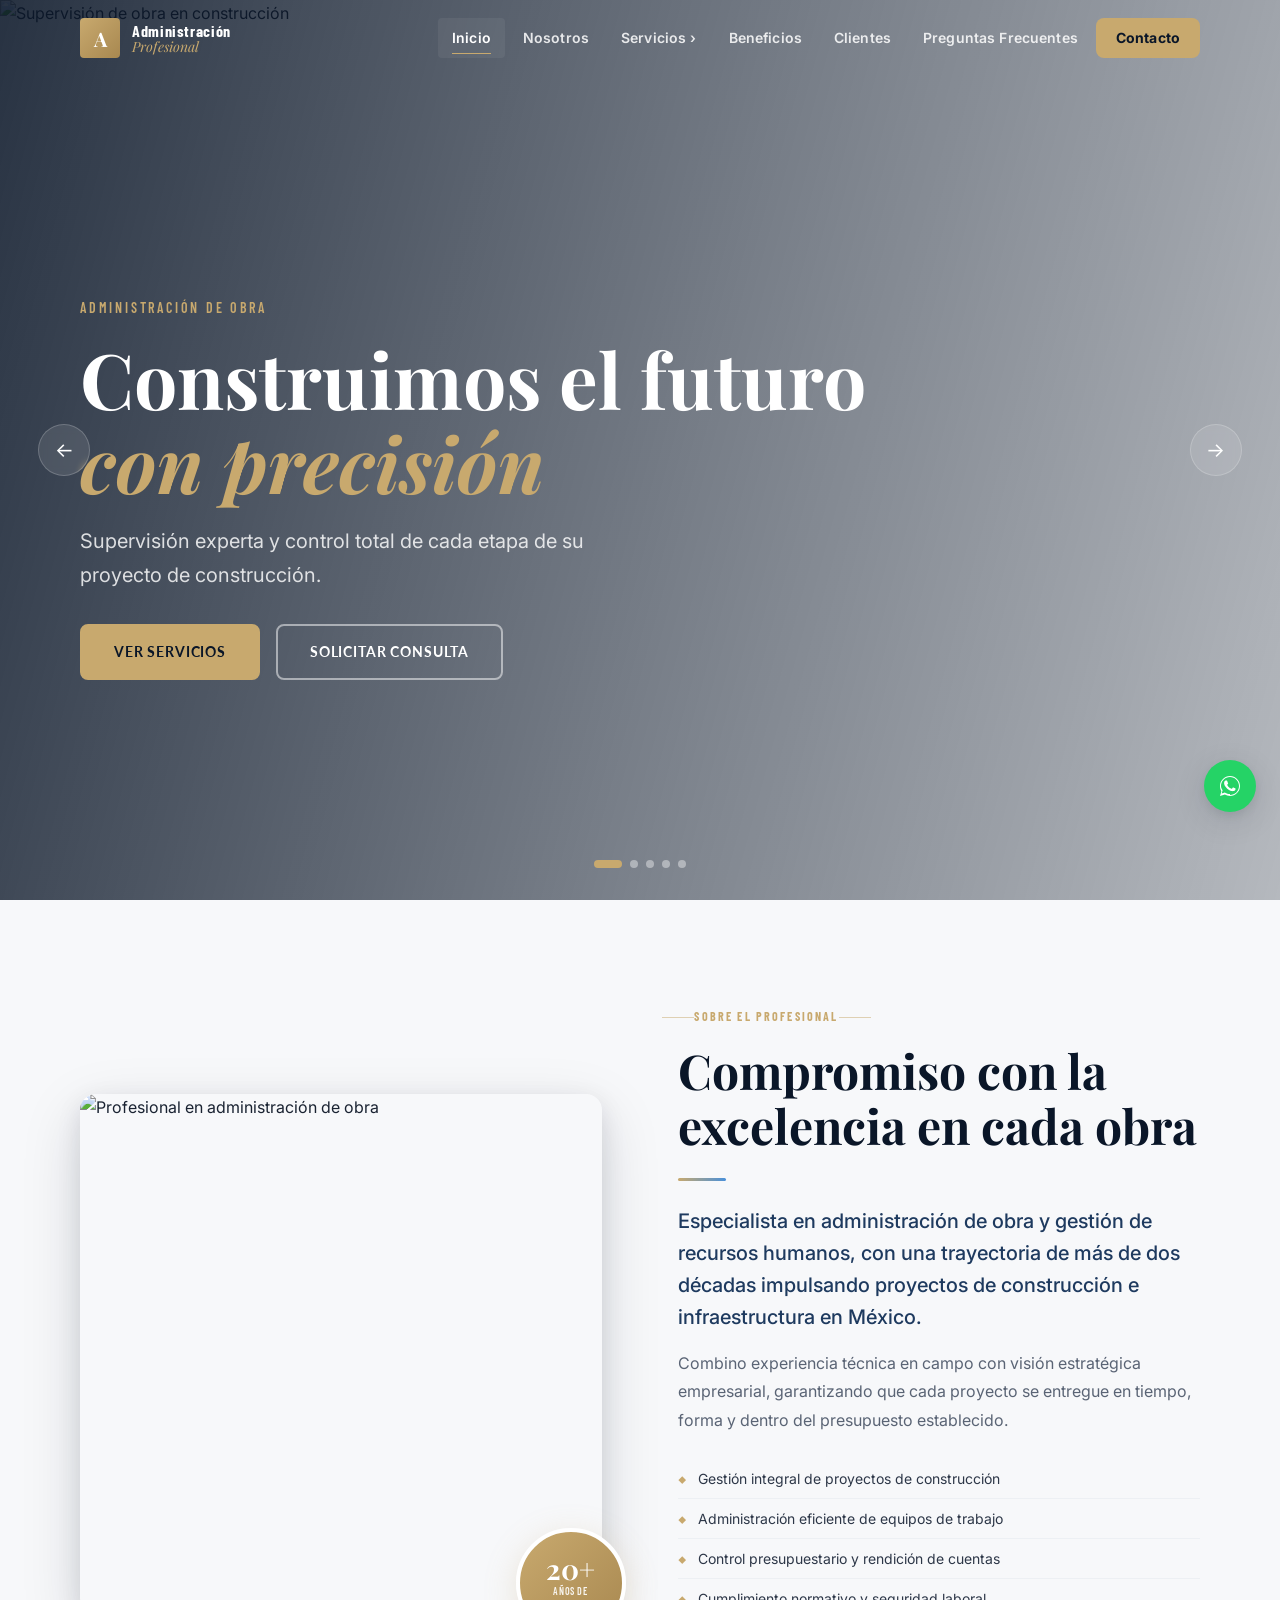
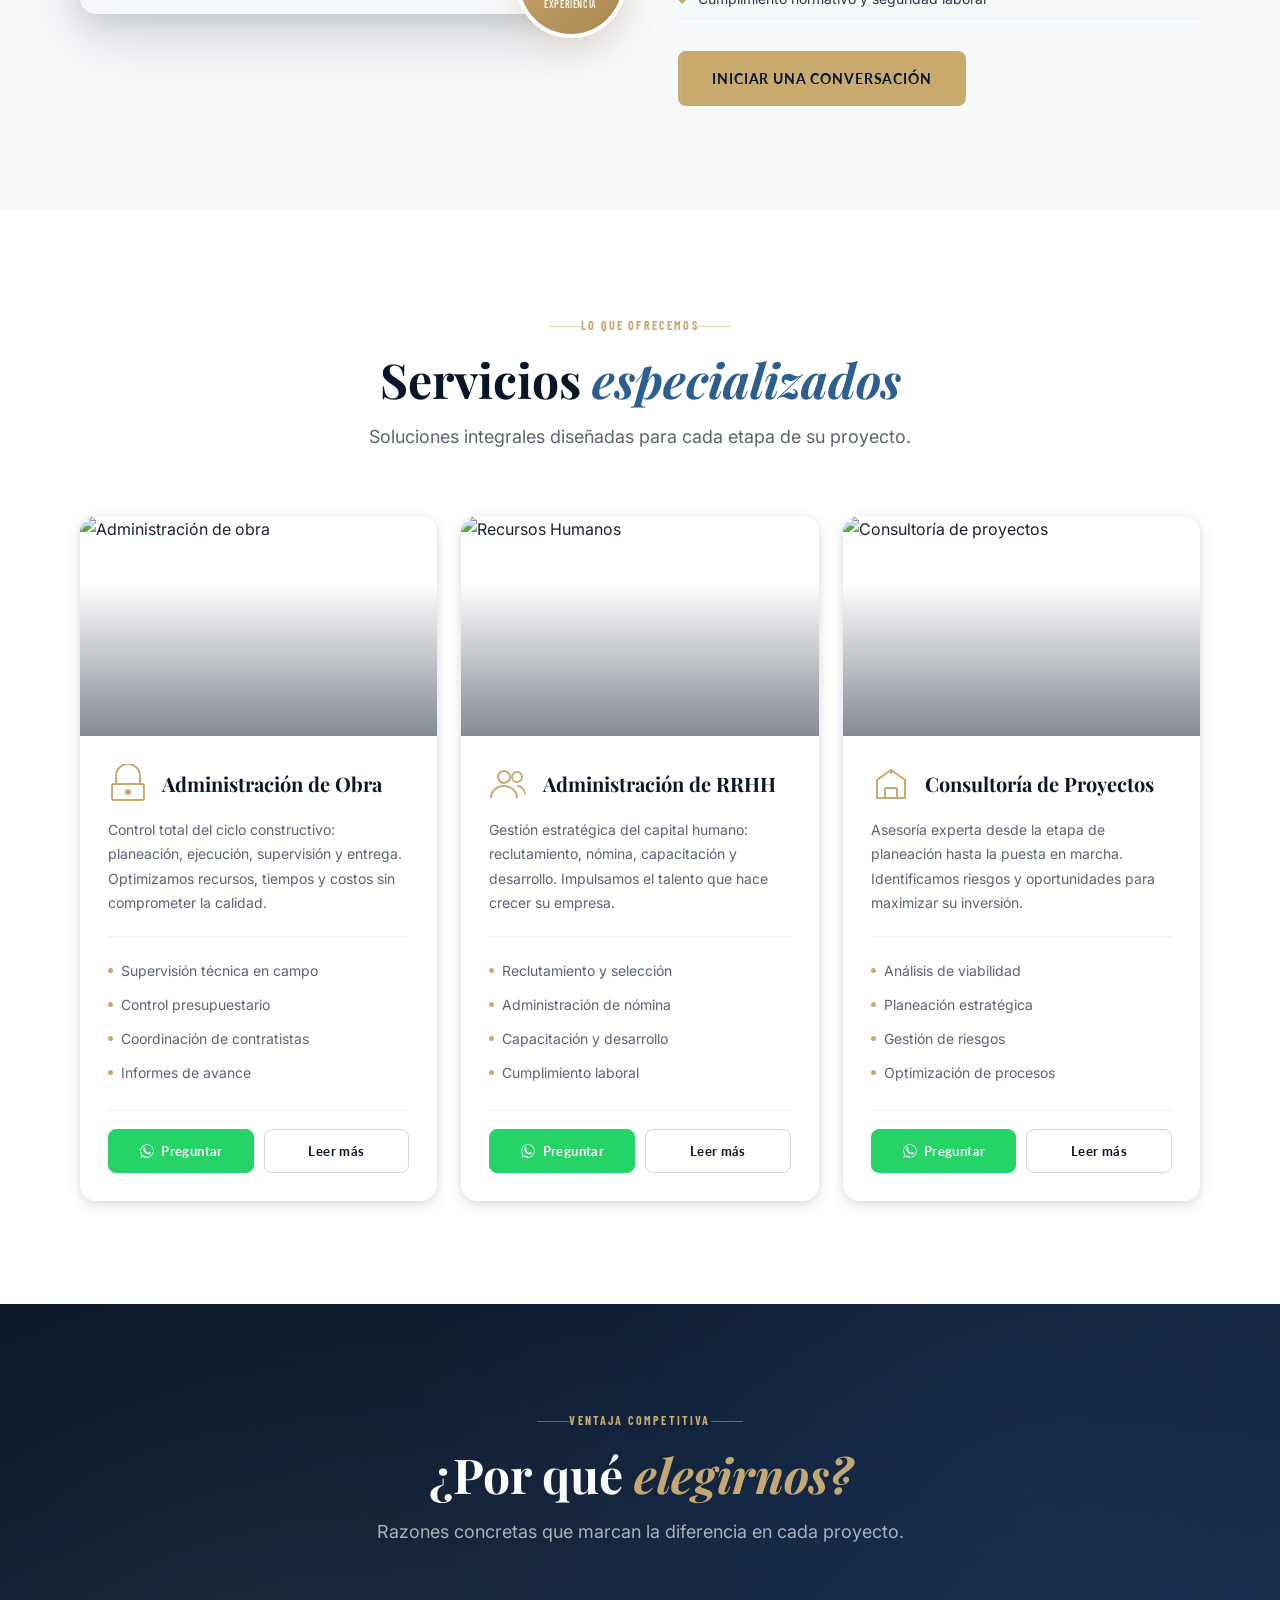
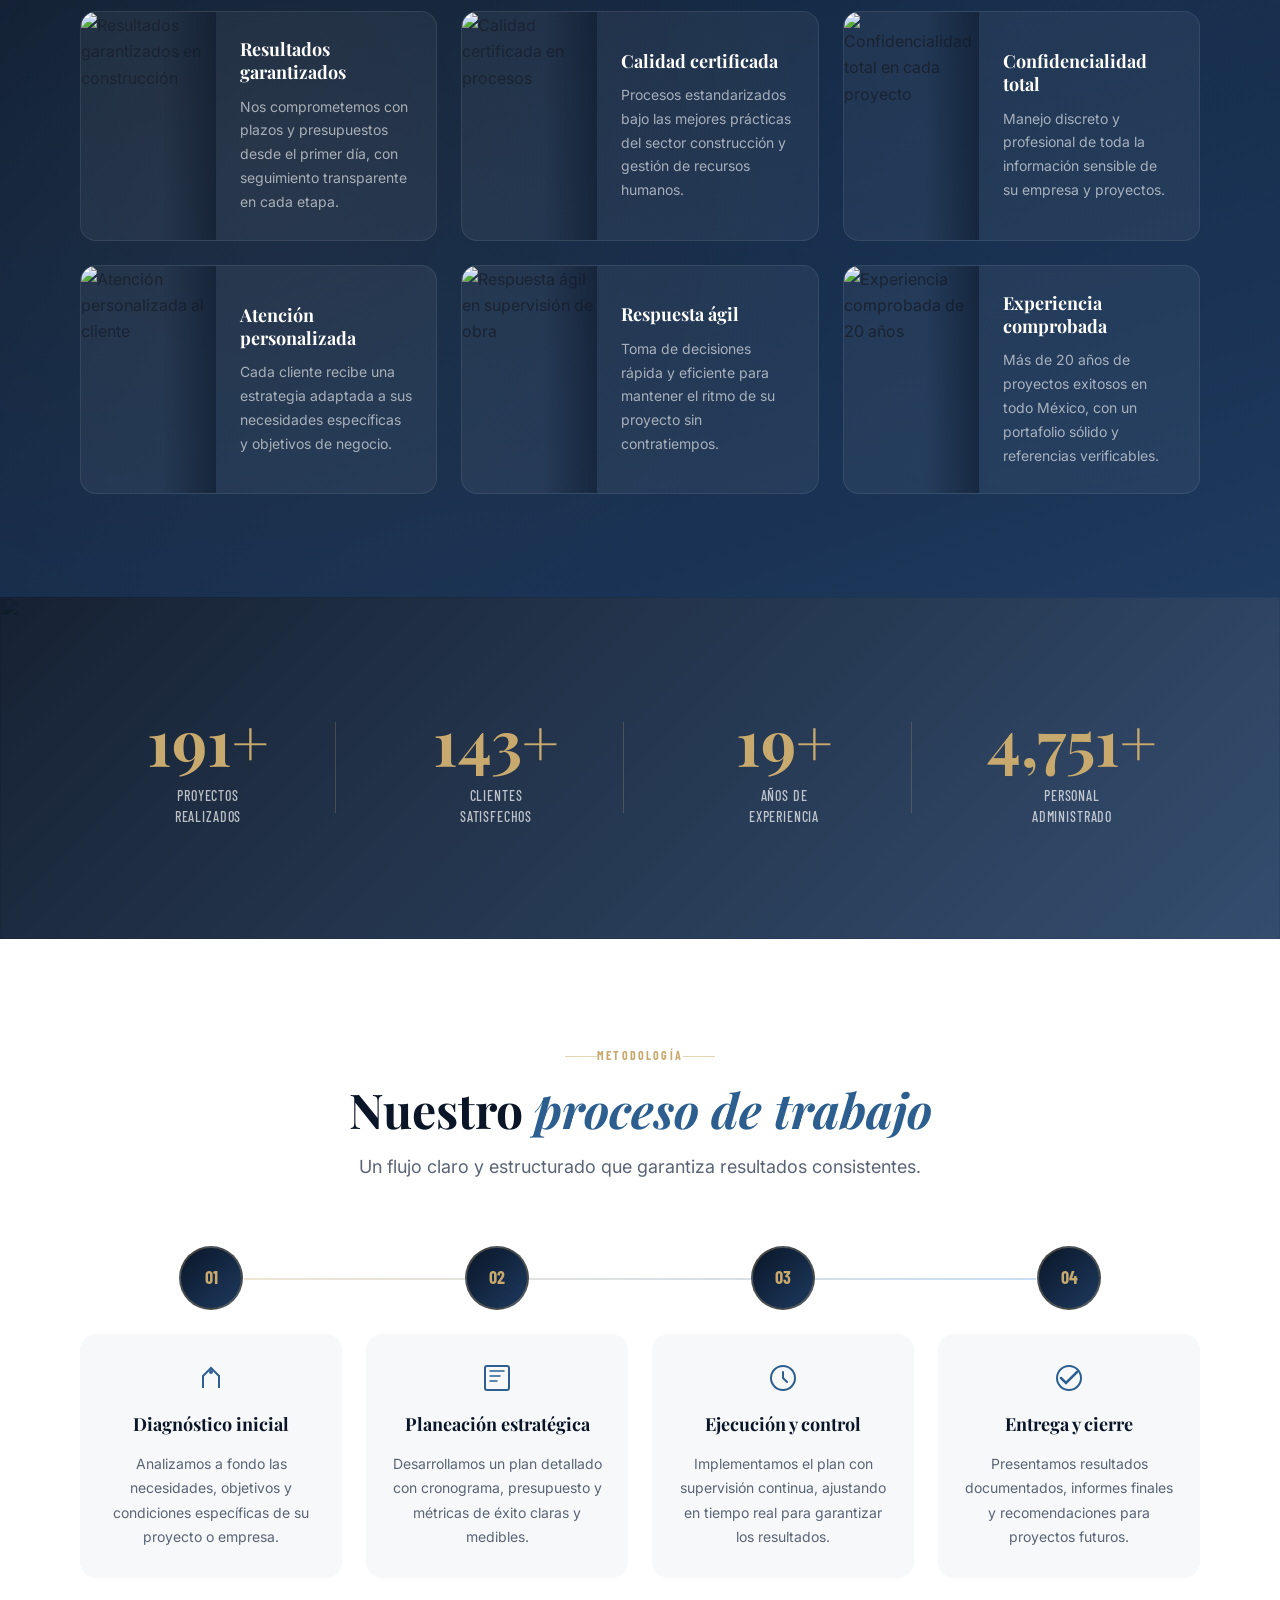
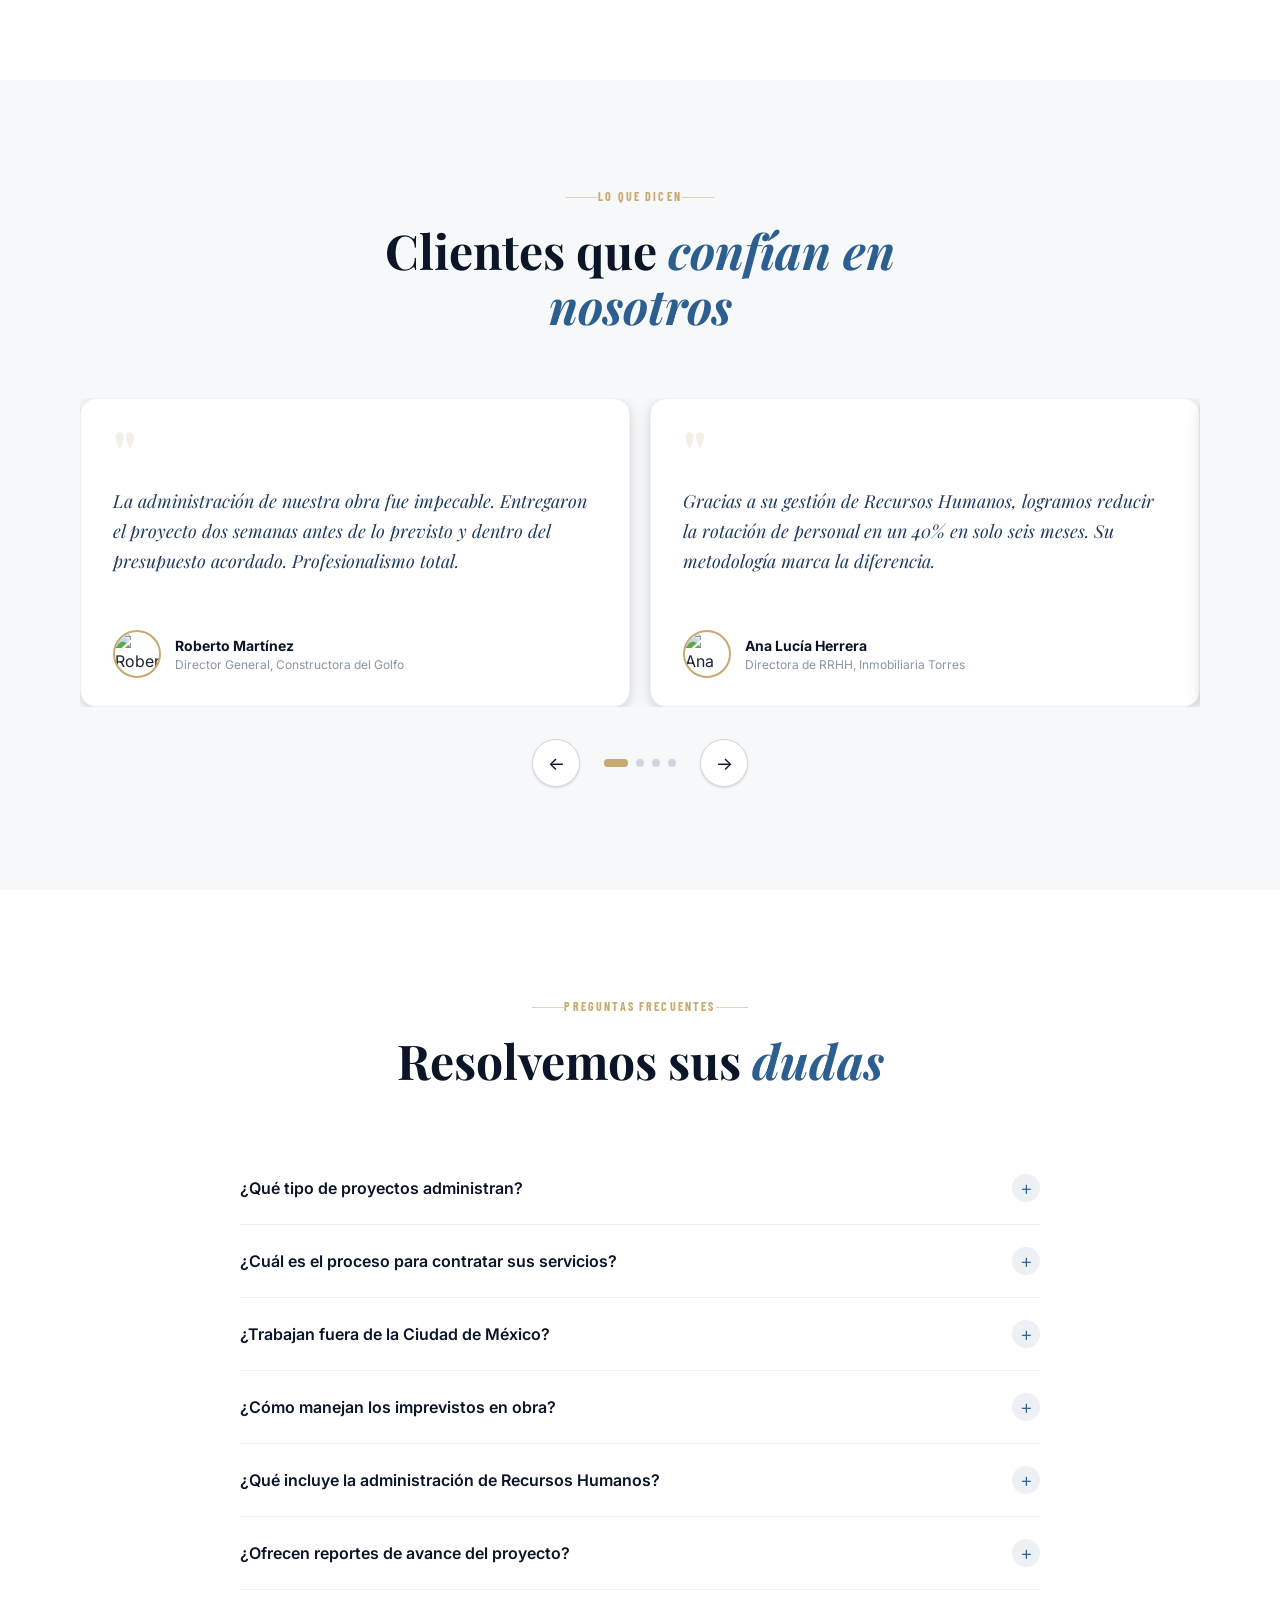
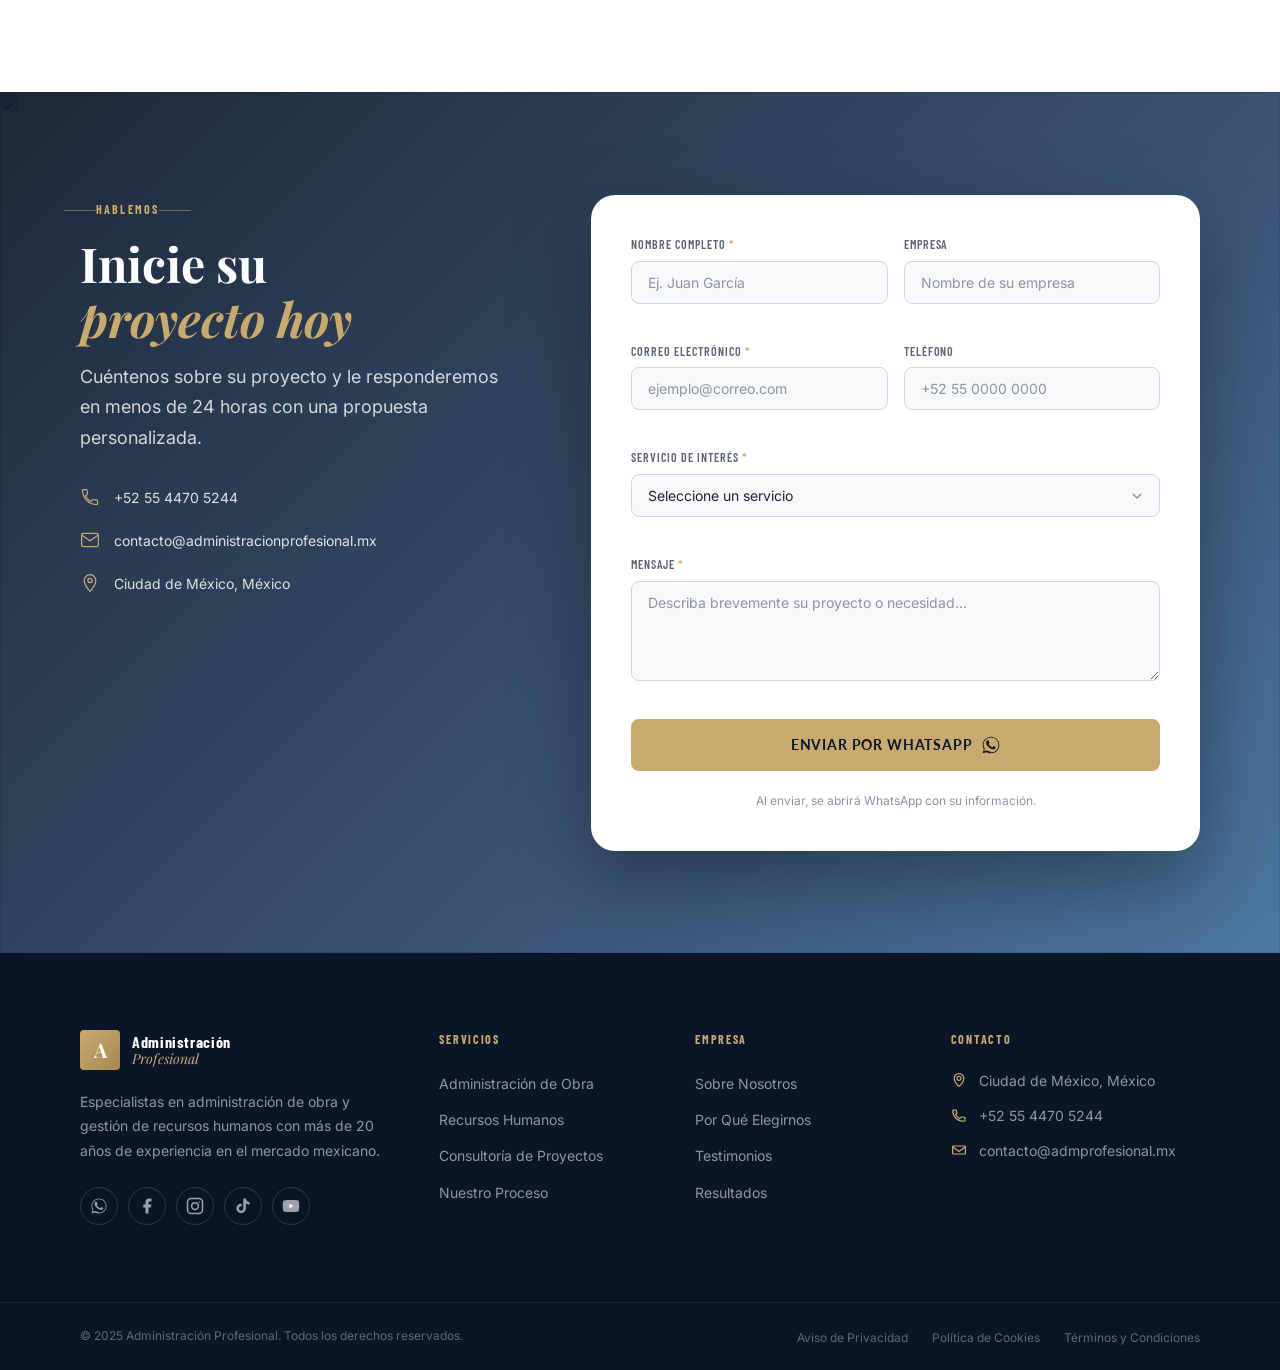
==== commit 69d6b92f: "cambios" ====
--- a/index.html
+++ b/index.html
@@ -19,6 +19,16 @@
 </head>
 <body>
 
+  <!-- Pantalla de carga / transición entre páginas -->
+  <div id="page-loader" class="page-loader" aria-hidden="true">
+    <div class="loader-inner">
+      <div class="loader-badge"><span class="loader-mark">A</span></div>
+      <p class="loader-text"><strong>Administración Profesional</strong>Cargando</p>
+      <div class="loader-bar"><span></span></div>
+    </div>
+  </div>
+  <noscript><style>#page-loader{display:none!important;}</style></noscript>
+
   <!-- Barra de progreso de scroll -->
   <div id="scroll-progress" aria-hidden="true"></div>
 
@@ -43,6 +53,7 @@
             <ul class="submenu" role="menu">
               <li><a href="administracion-de-obra.html" role="menuitem">Administración de Obra</a></li>
               <li><a href="administracion-rrhh.html" role="menuitem">Recursos Humanos</a></li>
+              <li><a href="consultoria-de-proyectos.html" role="menuitem">Consultoría de Proyectos</a></li>
             </ul>
           </li>
           <li><a href="#beneficios" class="nav-link">Beneficios</a></li>
@@ -287,7 +298,7 @@
                 <svg viewBox="0 0 24 24" fill="currentColor" aria-hidden="true"><path d="M17.5 14.4c-.3-.1-1.7-.8-1.9-.9-.3-.1-.5-.1-.7.1-.2.3-.7.9-.9 1.1-.2.2-.3.2-.6.1-.3-.1-1.3-.5-2.4-1.5-.9-.8-1.5-1.8-1.7-2.1-.2-.3 0-.5.1-.6l.4-.5c.1-.2.2-.3.3-.5.1-.2 0-.4 0-.5-.1-.1-.7-1.6-.9-2.2-.2-.6-.5-.5-.7-.5h-.6c-.2 0-.5.1-.8.4-.3.3-1 1-1 2.4 0 1.4 1 2.8 1.1 3 .1.2 2 3 4.8 4.2.7.3 1.2.5 1.6.6.7.2 1.3.2 1.8.1.6-.1 1.7-.7 2-1.4.2-.6.2-1.2.1-1.3z"/><path d="M12 2C6.5 2 2 6.5 2 12c0 1.9.5 3.7 1.4 5.2L2 22l4.9-1.4C8.3 21.5 10.1 22 12 22c5.5 0 10-4.5 10-10S17.5 2 12 2zm0 18c-1.7 0-3.4-.5-4.8-1.3l-.3-.2-3.2.9.9-3.1-.2-.3C3.5 14.8 3 13.4 3 12c0-5 4-9 9-9s9 4 9 9-4 9-9 9z"/></svg>
                 Preguntar
               </a>
-              <a href="#" class="service-btn service-btn-more">Leer más</a>
+              <a href="consultoria-de-proyectos.html" class="service-btn service-btn-more">Leer más</a>
             </div>
           </div>
         </div>
@@ -783,7 +794,7 @@
             <ul class="footer-links">
               <li><a href="administracion-de-obra.html">Administración de Obra</a></li>
               <li><a href="administracion-rrhh.html">Recursos Humanos</a></li>
-              <li><a href="#servicios">Consultoría de Proyectos</a></li>
+              <li><a href="consultoria-de-proyectos.html">Consultoría de Proyectos</a></li>
               <li><a href="#proceso">Nuestro Proceso</a></li>
             </ul>
           </div>
--- a/style.css
+++ b/style.css
@@ -2010,3 +2010,279 @@
   .pricing-card.featured:hover { transform: translateY(-6px); }
 }
 
+/* =============================================================
+   PÁGINA — CONSULTORÍA DE PROYECTOS (variantes distintivas)
+   ============================================================= */
+
+/* ───── Hero centrado + tarjeta flotante ───── */
+.mini-hero.mini-hero-center { align-items: center; }
+.mini-hero-center .mini-hero-content {
+  text-align: center;
+  display: flex;
+  flex-direction: column;
+  align-items: center;
+  padding-top: calc(var(--header-h) + 1.5rem);
+}
+.mini-hero-center .mini-hero-crumb { justify-content: center; }
+.mini-hero-center .mini-hero-title { max-width: 20ch; }
+.mini-hero-center .mini-hero-desc { max-width: 52ch; }
+.mini-hero-center .mini-hero-actions { justify-content: center; }
+.mini-hero-center .mini-hero-stats {
+  grid-template-columns: repeat(3, auto);
+  justify-content: center;
+}
+.hero-float-card {
+  position: absolute;
+  z-index: 3;
+  top: calc(var(--header-h) + 2.5rem);
+  right: clamp(1.5rem, 4vw, 3.5rem);
+  display: flex;
+  align-items: center;
+  gap: 1rem;
+  padding: 1.1rem 1.5rem;
+  background: rgba(255,255,255,0.08);
+  border: 1px solid rgba(255,255,255,0.2);
+  border-radius: var(--radius-lg);
+  backdrop-filter: blur(14px);
+  -webkit-backdrop-filter: blur(14px);
+  box-shadow: var(--shadow-lg);
+  animation: floatCard 5s ease-in-out infinite;
+}
+.hero-float-card-icon {
+  width: 44px; height: 44px;
+  border-radius: 50%;
+  background: linear-gradient(135deg, var(--copper-dark), var(--copper));
+  color: var(--navy);
+  display: grid;
+  place-items: center;
+  flex-shrink: 0;
+}
+.hero-float-card-icon svg { width: 22px; height: 22px; }
+.hero-float-card strong {
+  display: block;
+  font-family: var(--font-display);
+  font-size: var(--text-xl);
+  color: var(--white);
+  line-height: 1.1;
+}
+.hero-float-card span {
+  font-family: var(--font-label);
+  font-size: var(--text-xs);
+  letter-spacing: 0.06em;
+  text-transform: uppercase;
+  color: rgba(255,255,255,0.65);
+}
+@keyframes floatCard {
+  0%, 100% { transform: translateY(0); }
+  50% { transform: translateY(-10px); }
+}
+@media (max-width: 900px) {
+  .hero-float-card { display: none; }
+}
+
+/* ───── Filas de características alternadas ───── */
+.feature-rows { display: flex; flex-direction: column; gap: clamp(3rem, 8vw, 5.5rem); }
+.feature-row {
+  display: grid;
+  grid-template-columns: 1fr 1fr;
+  gap: clamp(2rem, 5vw, 4rem);
+  align-items: center;
+}
+.feature-row.reverse .feature-media { order: 2; }
+.feature-row.reverse .feature-text { order: 1; }
+.feature-media {
+  position: relative;
+  border-radius: var(--radius-lg);
+  overflow: hidden;
+  aspect-ratio: 4 / 3;
+  box-shadow: var(--shadow-md);
+}
+.feature-media img {
+  width: 100%; height: 100%;
+  object-fit: cover;
+  transition: transform 0.8s var(--ease);
+}
+.feature-row:hover .feature-media img { transform: scale(1.06); }
+.feature-media-frame {
+  position: absolute;
+  inset: 14px;
+  border: 1.5px solid rgba(255,255,255,0.55);
+  border-radius: calc(var(--radius-lg) - 8px);
+  pointer-events: none;
+}
+.feature-index {
+  position: absolute;
+  bottom: -1px; left: -1px;
+  background: var(--copper);
+  color: var(--navy);
+  font-family: var(--font-display);
+  font-weight: 700;
+  font-size: var(--text-lg);
+  padding: 0.5rem 1.1rem;
+  border-radius: 0 var(--radius) 0 0;
+}
+.feature-text .section-eyebrow { margin-bottom: 0.85rem; }
+.feature-text h3 {
+  font-family: var(--font-display);
+  font-size: clamp(1.6rem, 3vw, 2rem);
+  color: var(--navy);
+  margin-bottom: 0.9rem;
+  line-height: 1.2;
+}
+.feature-text > p {
+  color: var(--gray-600);
+  line-height: 1.7;
+  margin-bottom: 1.5rem;
+}
+.feature-points {
+  list-style: none;
+  display: flex;
+  flex-direction: column;
+  gap: 0.75rem;
+}
+.feature-points li {
+  display: flex;
+  align-items: flex-start;
+  gap: 0.65rem;
+  font-size: var(--text-sm);
+  color: var(--gray-800);
+}
+.feature-points svg {
+  width: 18px; height: 18px;
+  flex-shrink: 0;
+  margin-top: 0.15rem;
+  color: var(--copper-dark);
+}
+@media (max-width: 900px) {
+  .feature-row,
+  .feature-row.reverse .feature-media,
+  .feature-row.reverse .feature-text {
+    grid-template-columns: 1fr;
+    order: initial;
+  }
+  .feature-row { display: flex; flex-direction: column; gap: 1.75rem; }
+}
+
+/* ───── Galería de doble dirección ───── */
+.gallery-track-reverse {
+  animation: gallery-scroll-reverse 34s linear infinite;
+}
+.gallery-marquee:hover .gallery-track-reverse { animation-play-state: paused; }
+@keyframes gallery-scroll-reverse {
+  from { transform: translateX(-50%); }
+  to   { transform: translateX(0); }
+}
+.gallery-row + .gallery-row { margin-top: 1.25rem; }
+.gallery-item.small { width: clamp(180px, 20vw, 260px); height: clamp(200px, 24vw, 300px); }
+
+/* =============================================================
+   PANTALLA DE CARGA / TRANSICIÓN ENTRE PÁGINAS
+   ============================================================= */
+.page-loader {
+  position: fixed;
+  inset: 0;
+  z-index: 99999;
+  display: flex;
+  align-items: center;
+  justify-content: center;
+  background: var(--navy);
+  background-image:
+    radial-gradient(circle at 30% 20%, rgba(200,169,110,0.10), transparent 55%),
+    radial-gradient(circle at 75% 80%, rgba(200,169,110,0.08), transparent 55%);
+  transition: opacity 0.5s var(--ease), visibility 0.5s var(--ease);
+  animation: loaderAutoHide 0.5s ease 3.2s forwards; /* respaldo si JS no carga */
+}
+.page-loader.hidden {
+  opacity: 0;
+  visibility: hidden;
+  pointer-events: none;
+}
+@keyframes loaderAutoHide { to { opacity: 0; visibility: hidden; } }
+
+.loader-inner {
+  display: flex;
+  flex-direction: column;
+  align-items: center;
+  gap: 1.5rem;
+  transform: translateY(0);
+  animation: loaderFadeIn 0.6s var(--ease-out);
+}
+@keyframes loaderFadeIn {
+  from { opacity: 0; transform: translateY(10px); }
+  to   { opacity: 1; transform: translateY(0); }
+}
+
+.loader-badge {
+  position: relative;
+  width: 76px; height: 76px;
+  display: grid;
+  place-items: center;
+}
+.loader-badge::before,
+.loader-badge::after {
+  content: '';
+  position: absolute;
+  inset: 0;
+  border-radius: 50%;
+  border: 1.5px solid rgba(200,169,110,0.18);
+}
+.loader-badge::after {
+  border-color: transparent;
+  border-top-color: var(--copper);
+  border-right-color: var(--copper);
+  animation: loaderSpin 1.1s linear infinite;
+}
+.loader-mark {
+  font-family: var(--font-display);
+  font-size: 1.75rem;
+  font-weight: 700;
+  color: var(--copper);
+  letter-spacing: 0.02em;
+}
+@keyframes loaderSpin { to { transform: rotate(360deg); } }
+
+.loader-text {
+  text-align: center;
+  font-family: var(--font-label);
+  font-size: var(--text-xs);
+  letter-spacing: 0.18em;
+  text-transform: uppercase;
+  color: rgba(255,255,255,0.55);
+  line-height: 1.6;
+}
+.loader-text strong {
+  display: block;
+  font-family: var(--font-display);
+  font-size: var(--text-base);
+  font-weight: 600;
+  letter-spacing: 0.03em;
+  text-transform: none;
+  color: var(--white);
+  margin-bottom: 0.15rem;
+}
+
+.loader-bar {
+  width: 140px;
+  height: 2px;
+  border-radius: 2px;
+  background: rgba(255,255,255,0.12);
+  overflow: hidden;
+}
+.loader-bar span {
+  display: block;
+  width: 40%;
+  height: 100%;
+  background: linear-gradient(90deg, transparent, var(--copper) 50%, transparent);
+  animation: loaderScan 1.3s ease-in-out infinite;
+}
+@keyframes loaderScan {
+  0%   { transform: translateX(-100%); }
+  100% { transform: translateX(350%); }
+}
+
+@media (prefers-reduced-motion: reduce) {
+  .loader-badge::after,
+  .loader-bar span,
+  .loader-inner { animation: none; }
+}
+
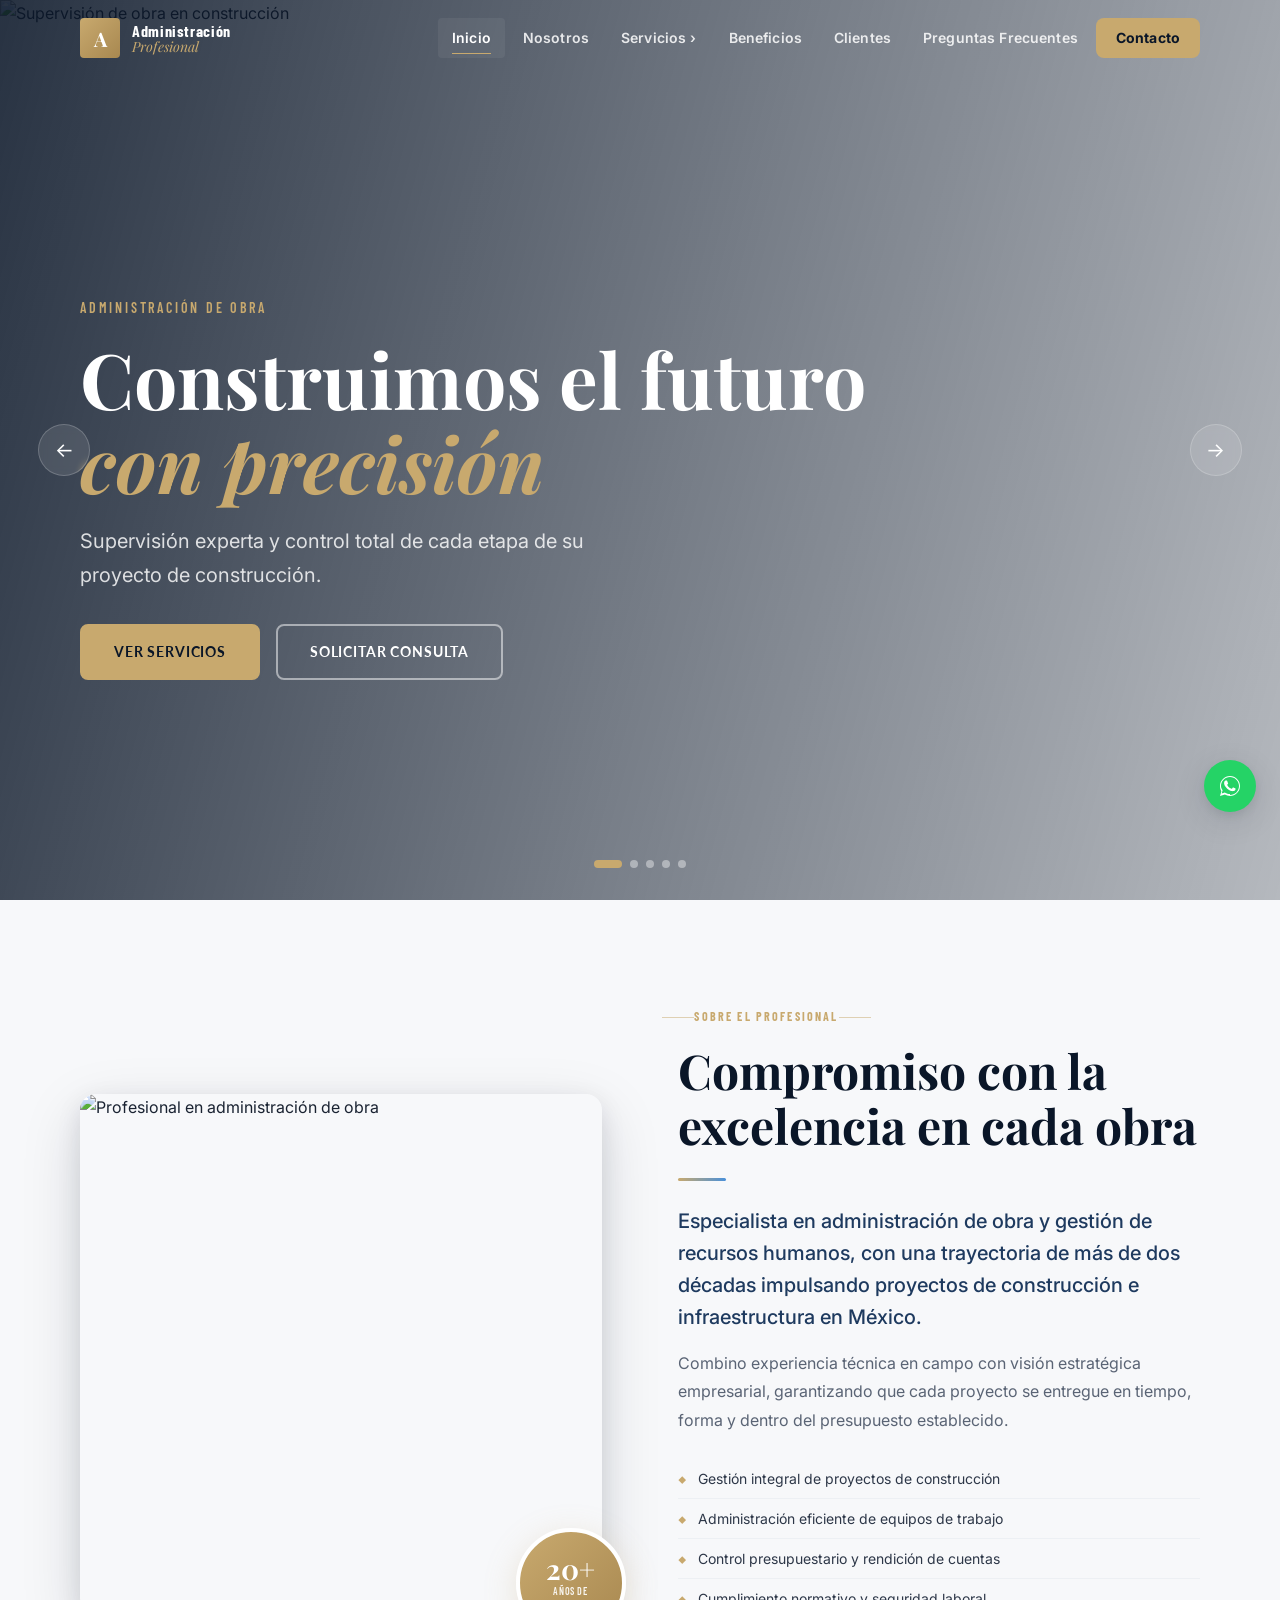
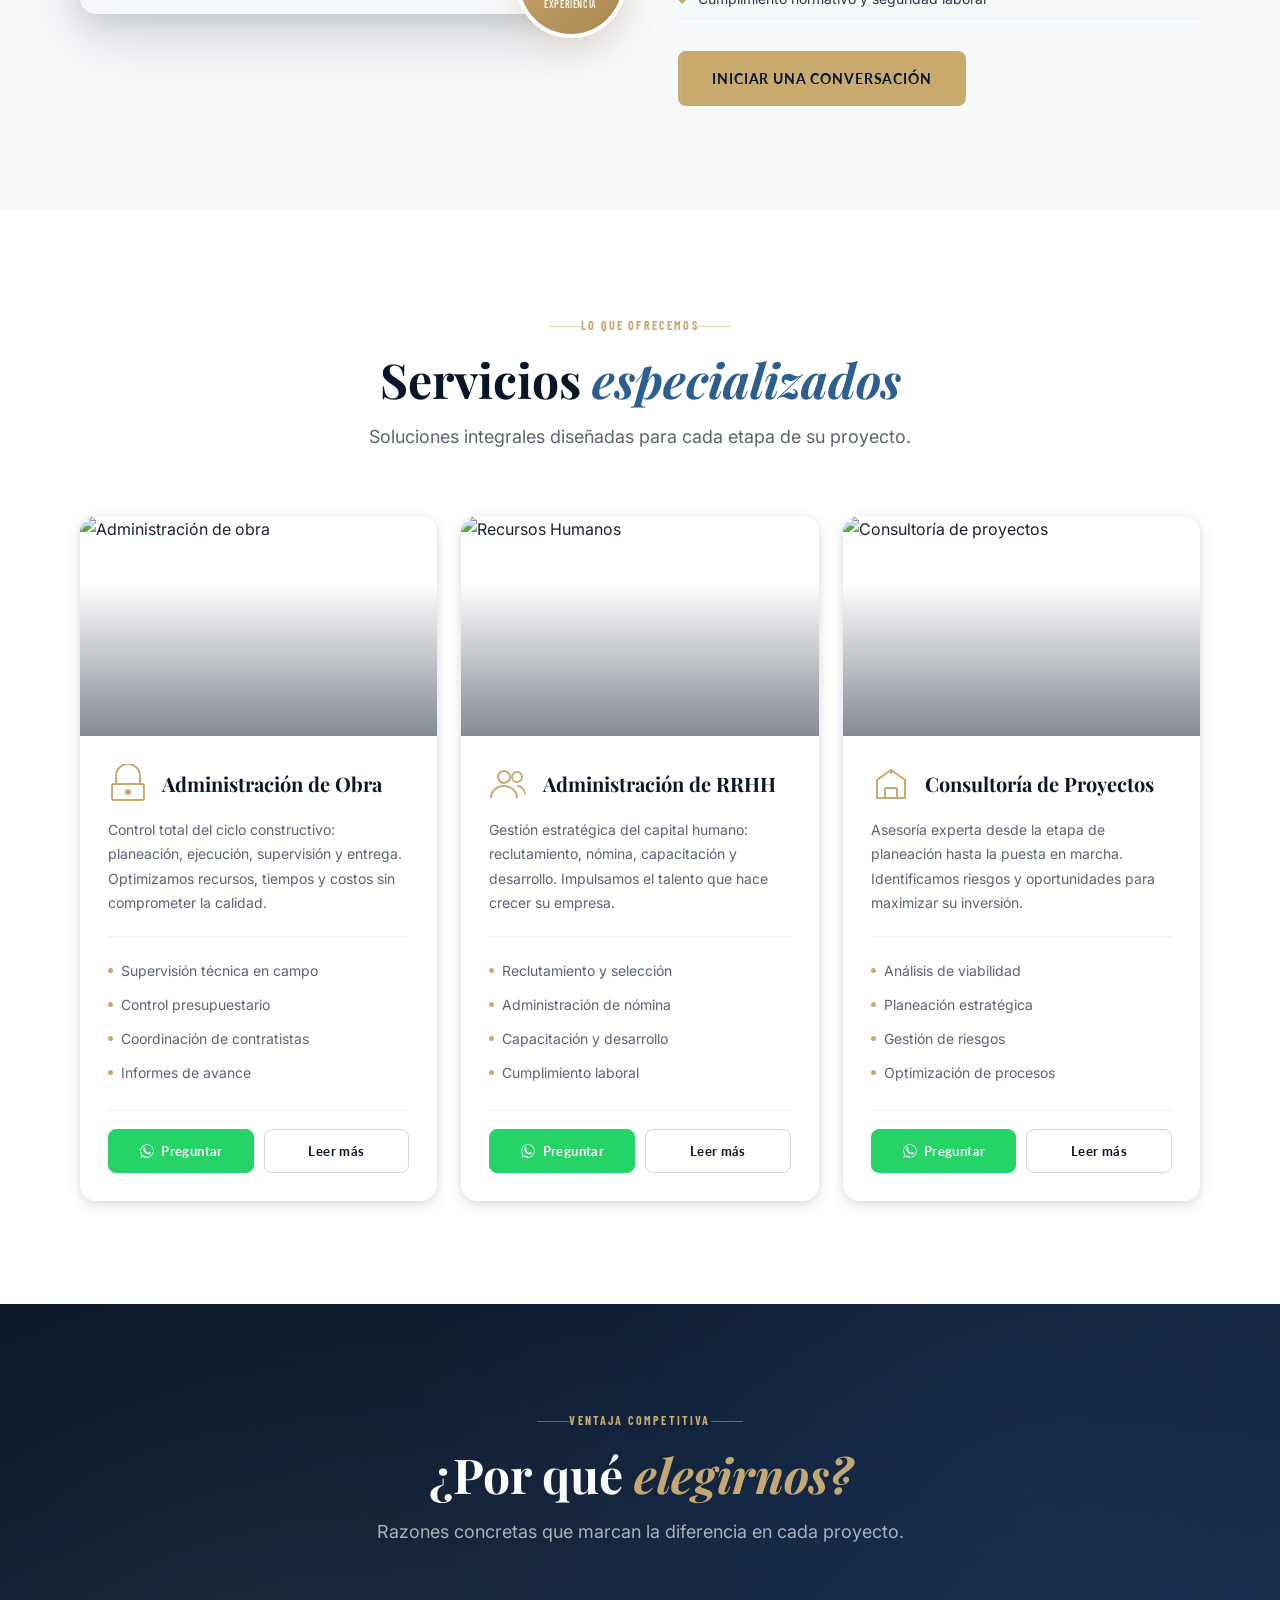
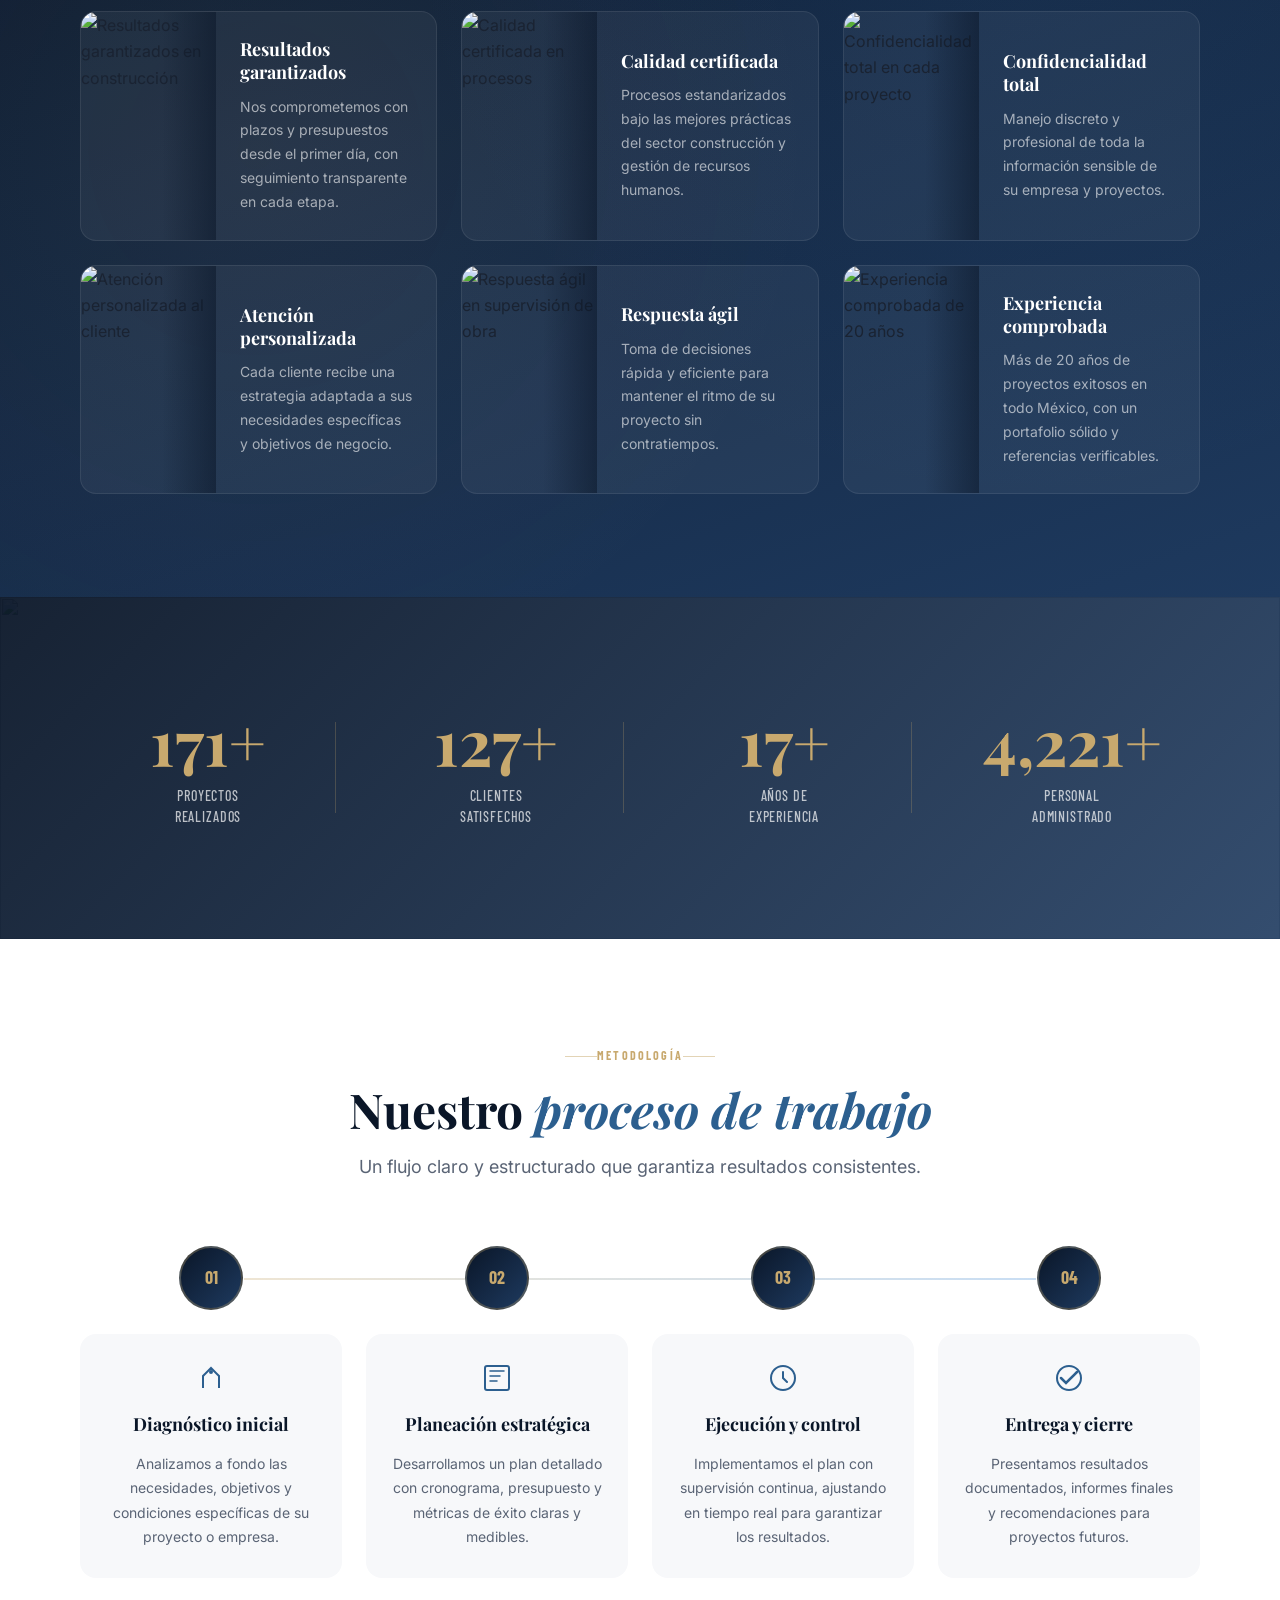
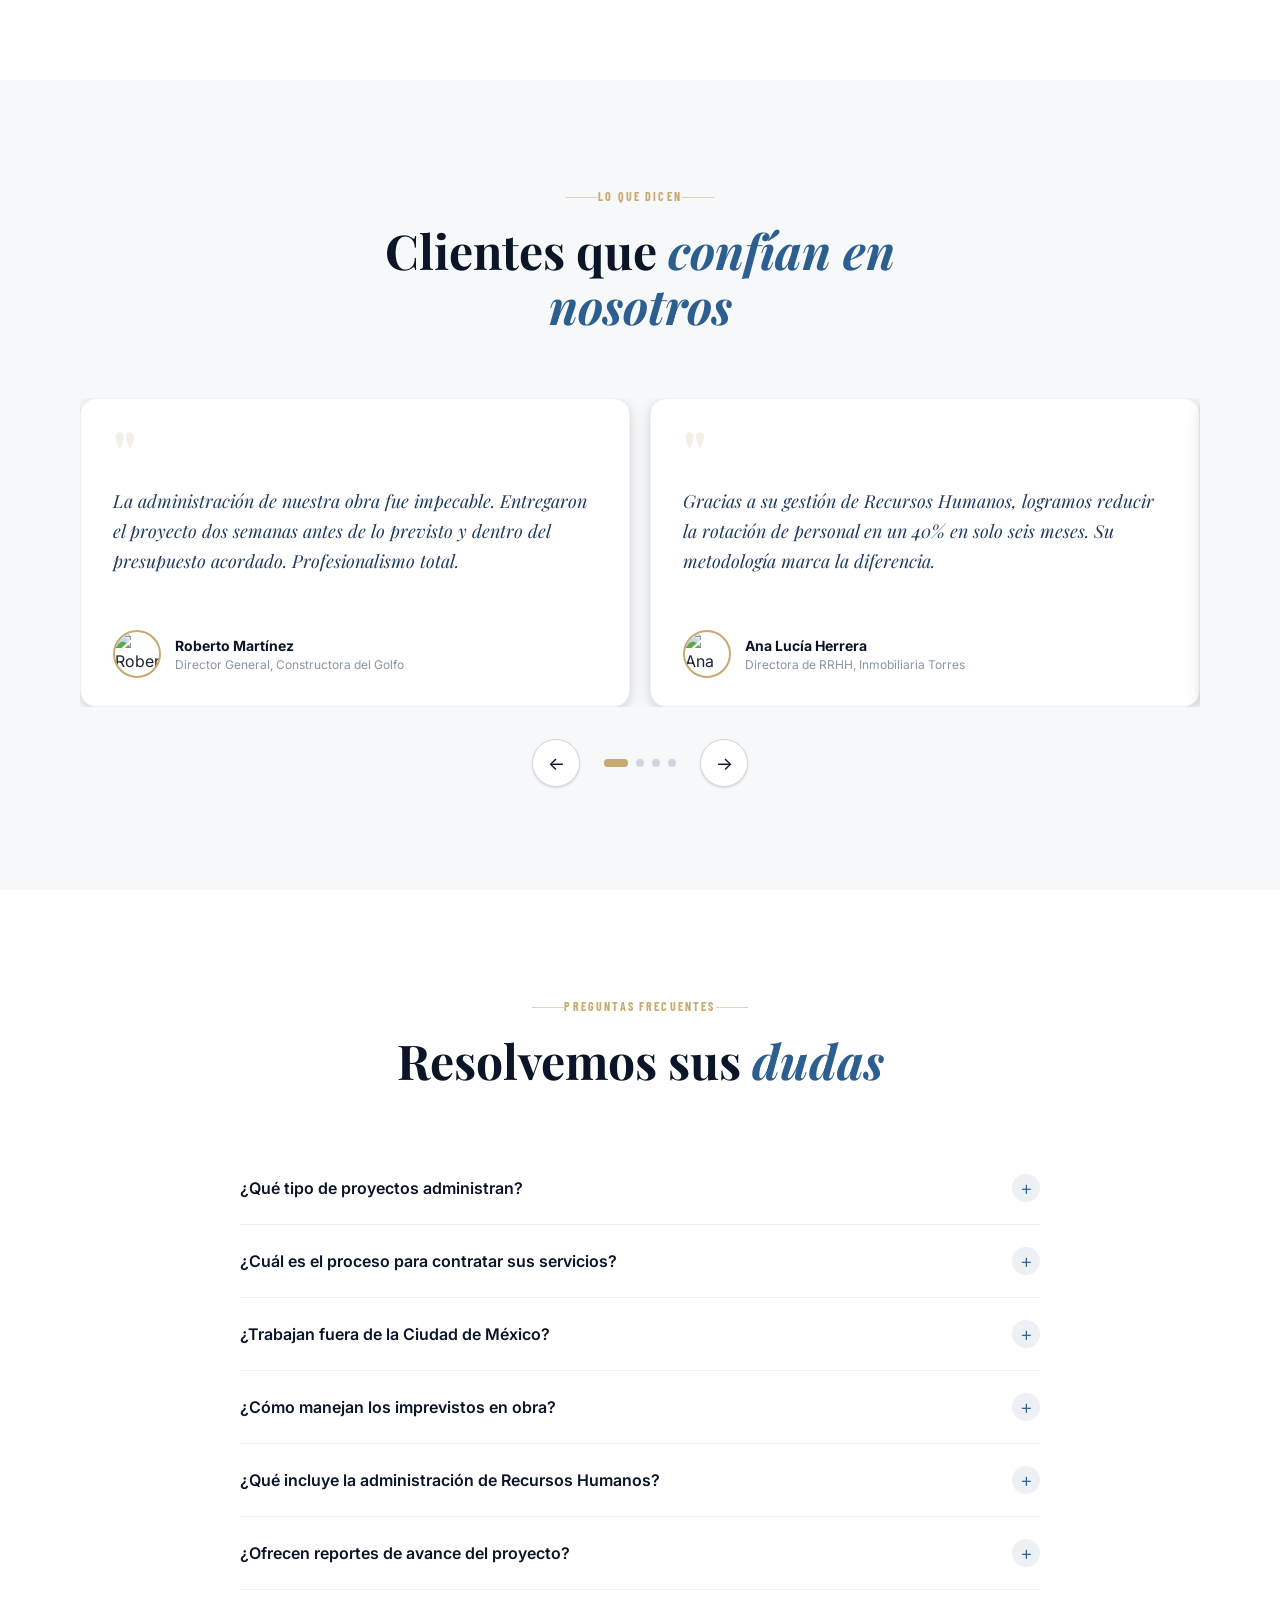
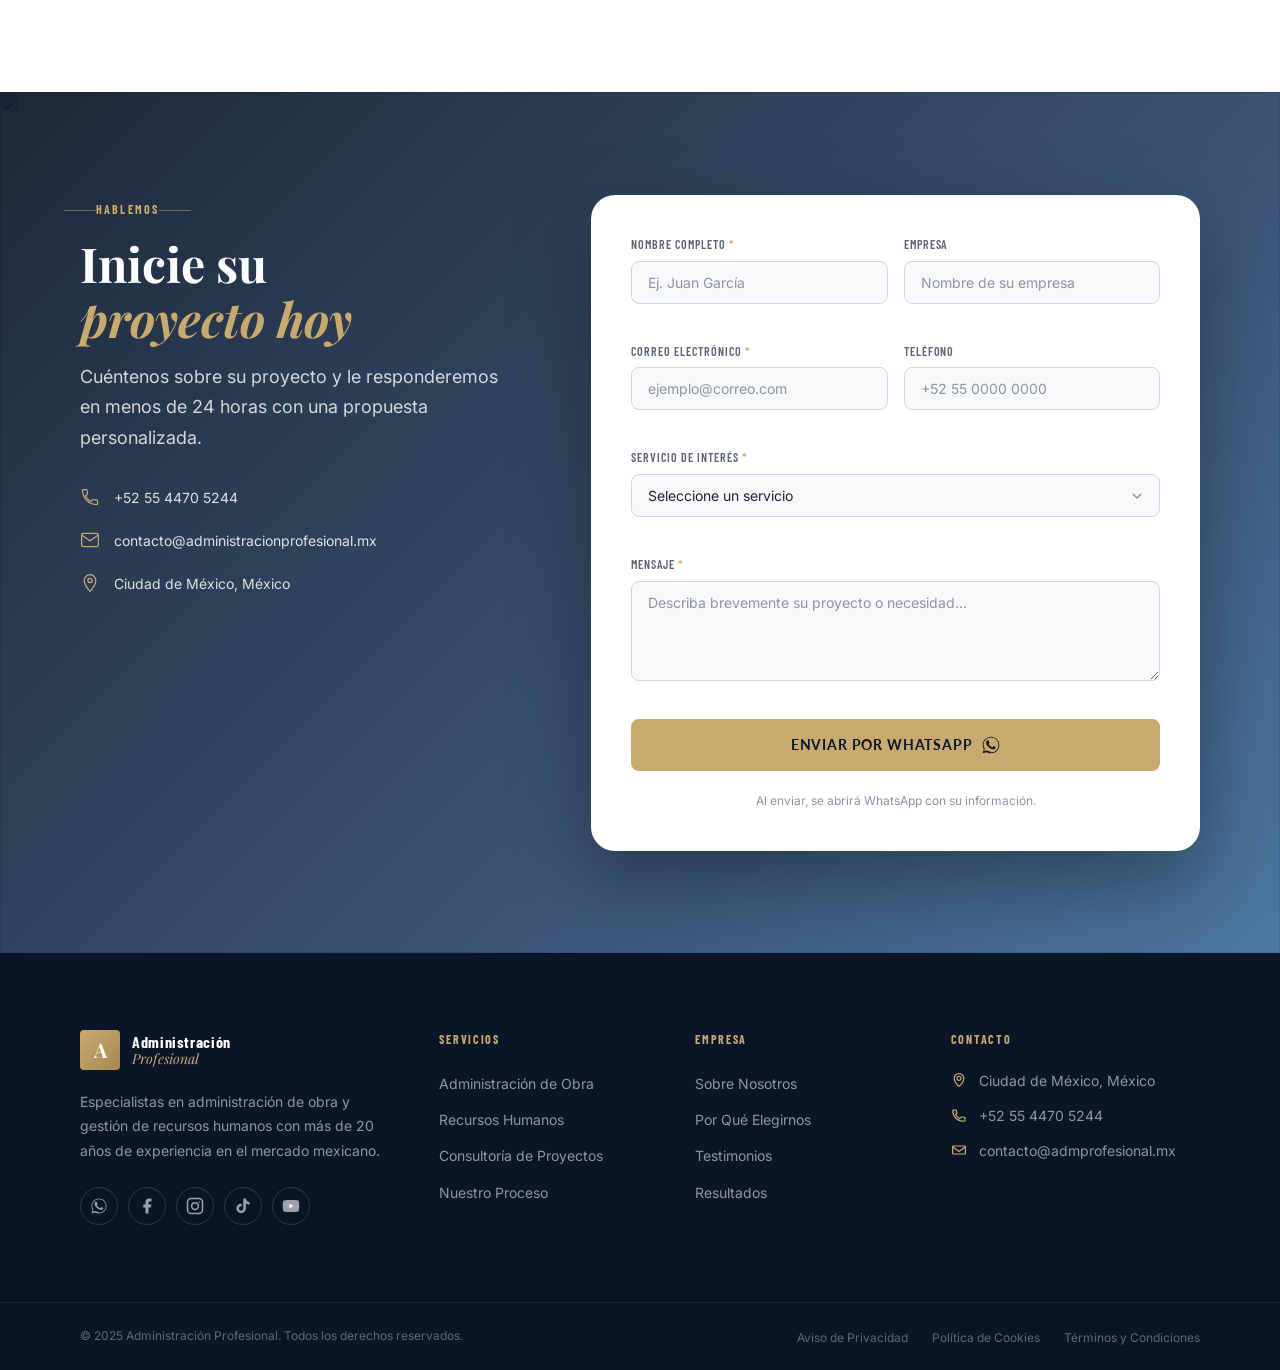
==== commit 7746974e: "cambios" ====
--- a/index.html
+++ b/index.html
@@ -834,9 +834,9 @@
       <div class="container">
         <p>&copy; 2025 Administración Profesional. Todos los derechos reservados.</p>
         <ul class="footer-legal">
-          <li><a href="#">Aviso de Privacidad</a></li>
-          <li><a href="#">Política de Cookies</a></li>
-          <li><a href="#">Términos y Condiciones</a></li>
+          <li><a href="aviso-de-privacidad.html">Aviso de Privacidad</a></li>
+          <li><a href="aviso-de-privacidad.html#cookies">Política de Cookies</a></li>
+          <li><a href="terminos-y-condiciones.html">Términos y Condiciones</a></li>
         </ul>
       </div>
     </div>
--- a/style.css
+++ b/style.css
@@ -2286,3 +2286,159 @@
   .loader-inner { animation: none; }
 }
 
+/* =============================================================
+   PÁGINAS LEGALES — Aviso de Privacidad / Términos y Condiciones
+   ============================================================= */
+.legal-header {
+  position: relative;
+  background: linear-gradient(160deg, var(--navy) 0%, var(--navy-mid) 100%);
+  padding-top: calc(var(--header-h) + 3.5rem);
+  padding-bottom: 3rem;
+  overflow: hidden;
+}
+.legal-header::before {
+  content: '';
+  position: absolute;
+  top: -30%; right: -10%;
+  width: 480px; height: 480px;
+  background: radial-gradient(circle, rgba(200,169,110,0.12), transparent 70%);
+  pointer-events: none;
+}
+.legal-header-inner {
+  position: relative;
+  z-index: 1;
+  max-width: var(--container);
+  margin-inline: auto;
+  padding-inline: clamp(1rem, 4vw, 2.5rem);
+}
+.legal-eyebrow {
+  display: inline-flex;
+  align-items: center;
+  gap: 0.6rem;
+  font-family: var(--font-label);
+  font-size: var(--text-sm);
+  font-weight: 600;
+  letter-spacing: 0.16em;
+  text-transform: uppercase;
+  color: var(--copper);
+  margin-bottom: 1rem;
+}
+.legal-eyebrow::before { content: ''; width: 2.25rem; height: 1px; background: var(--copper); }
+.legal-header h1 {
+  font-family: var(--font-display);
+  font-size: clamp(2rem, 4.5vw, 3.1rem);
+  color: var(--white);
+  font-weight: 700;
+  max-width: 24ch;
+  margin-bottom: 0.9rem;
+}
+.legal-updated {
+  font-family: var(--font-ui);
+  font-size: var(--text-sm);
+  color: rgba(255,255,255,0.55);
+}
+
+.legal-body { padding-block: clamp(3rem, 6vw, 5rem); background: var(--white); }
+.legal-layout {
+  display: grid;
+  grid-template-columns: 250px 1fr;
+  gap: clamp(2rem, 5vw, 3.5rem);
+  align-items: start;
+}
+.legal-toc {
+  position: sticky;
+  top: calc(var(--header-h) + 1.5rem);
+  background: var(--off-white);
+  border: 1px solid var(--gray-100);
+  border-radius: var(--radius-lg);
+  padding: 1.5rem 1.25rem;
+}
+.legal-toc-label {
+  font-family: var(--font-label);
+  font-size: var(--text-xs);
+  font-weight: 700;
+  letter-spacing: 0.12em;
+  text-transform: uppercase;
+  color: var(--gray-400);
+  margin-bottom: 0.85rem;
+  display: block;
+}
+.legal-toc ul { list-style: none; display: flex; flex-direction: column; gap: 0.15rem; }
+.legal-toc a {
+  display: block;
+  padding: 0.5rem 0.75rem;
+  border-left: 2px solid transparent;
+  font-size: var(--text-sm);
+  color: var(--gray-600);
+  border-radius: 0 var(--radius) var(--radius) 0;
+  transition: color var(--dur-fast), border-color var(--dur-fast), background var(--dur-fast);
+}
+.legal-toc a:hover,
+.legal-toc a.active {
+  color: var(--copper-dark);
+  border-left-color: var(--copper);
+  background: rgba(200,169,110,0.08);
+}
+
+.legal-article h2 {
+  font-family: var(--font-display);
+  font-size: clamp(1.3rem, 2.2vw, 1.65rem);
+  color: var(--navy);
+  font-weight: 700;
+  margin-top: 2.75rem;
+  padding-top: 1.75rem;
+  border-top: 1px solid var(--gray-100);
+}
+.legal-article > h2:first-child { margin-top: 0; padding-top: 0; border-top: none; }
+.legal-article h3 {
+  font-family: var(--font-display);
+  font-size: var(--text-lg);
+  color: var(--navy);
+  font-weight: 600;
+  margin-top: 1.5rem;
+  margin-bottom: 0.6rem;
+}
+.legal-article p {
+  color: var(--gray-700);
+  line-height: 1.8;
+  margin-bottom: 1.1rem;
+}
+.legal-article ul,
+.legal-article ol {
+  margin: 0 0 1.1rem 1.35rem;
+  color: var(--gray-700);
+  line-height: 1.8;
+}
+.legal-article li { margin-bottom: 0.45rem; }
+.legal-article strong { color: var(--navy); font-weight: 600; }
+.legal-article a { color: var(--copper-dark); text-decoration: underline; text-decoration-color: rgba(200,169,110,0.4); }
+.legal-article a:hover { text-decoration-color: var(--copper-dark); }
+.legal-note {
+  margin-top: 3rem;
+  padding: 1.5rem 1.75rem;
+  background: var(--off-white);
+  border-left: 3px solid var(--copper);
+  border-radius: 0 var(--radius-lg) var(--radius-lg) 0;
+}
+.legal-note p:last-child { margin-bottom: 0; }
+
+@media (max-width: 900px) {
+  .legal-layout { grid-template-columns: 1fr; }
+  .legal-toc {
+    position: static;
+    display: flex;
+    flex-wrap: wrap;
+    gap: 0.5rem;
+  }
+  .legal-toc-label { width: 100%; }
+  .legal-toc ul { flex-direction: row; flex-wrap: wrap; gap: 0.5rem; }
+  .legal-toc a {
+    border: 1px solid var(--gray-100);
+    border-left: 1px solid var(--gray-100);
+    border-radius: 999px;
+    padding: 0.4rem 0.9rem;
+    background: var(--white);
+  }
+  .legal-toc a:hover, .legal-toc a.active { border-color: var(--copper); background: rgba(200,169,110,0.08); }
+}
+
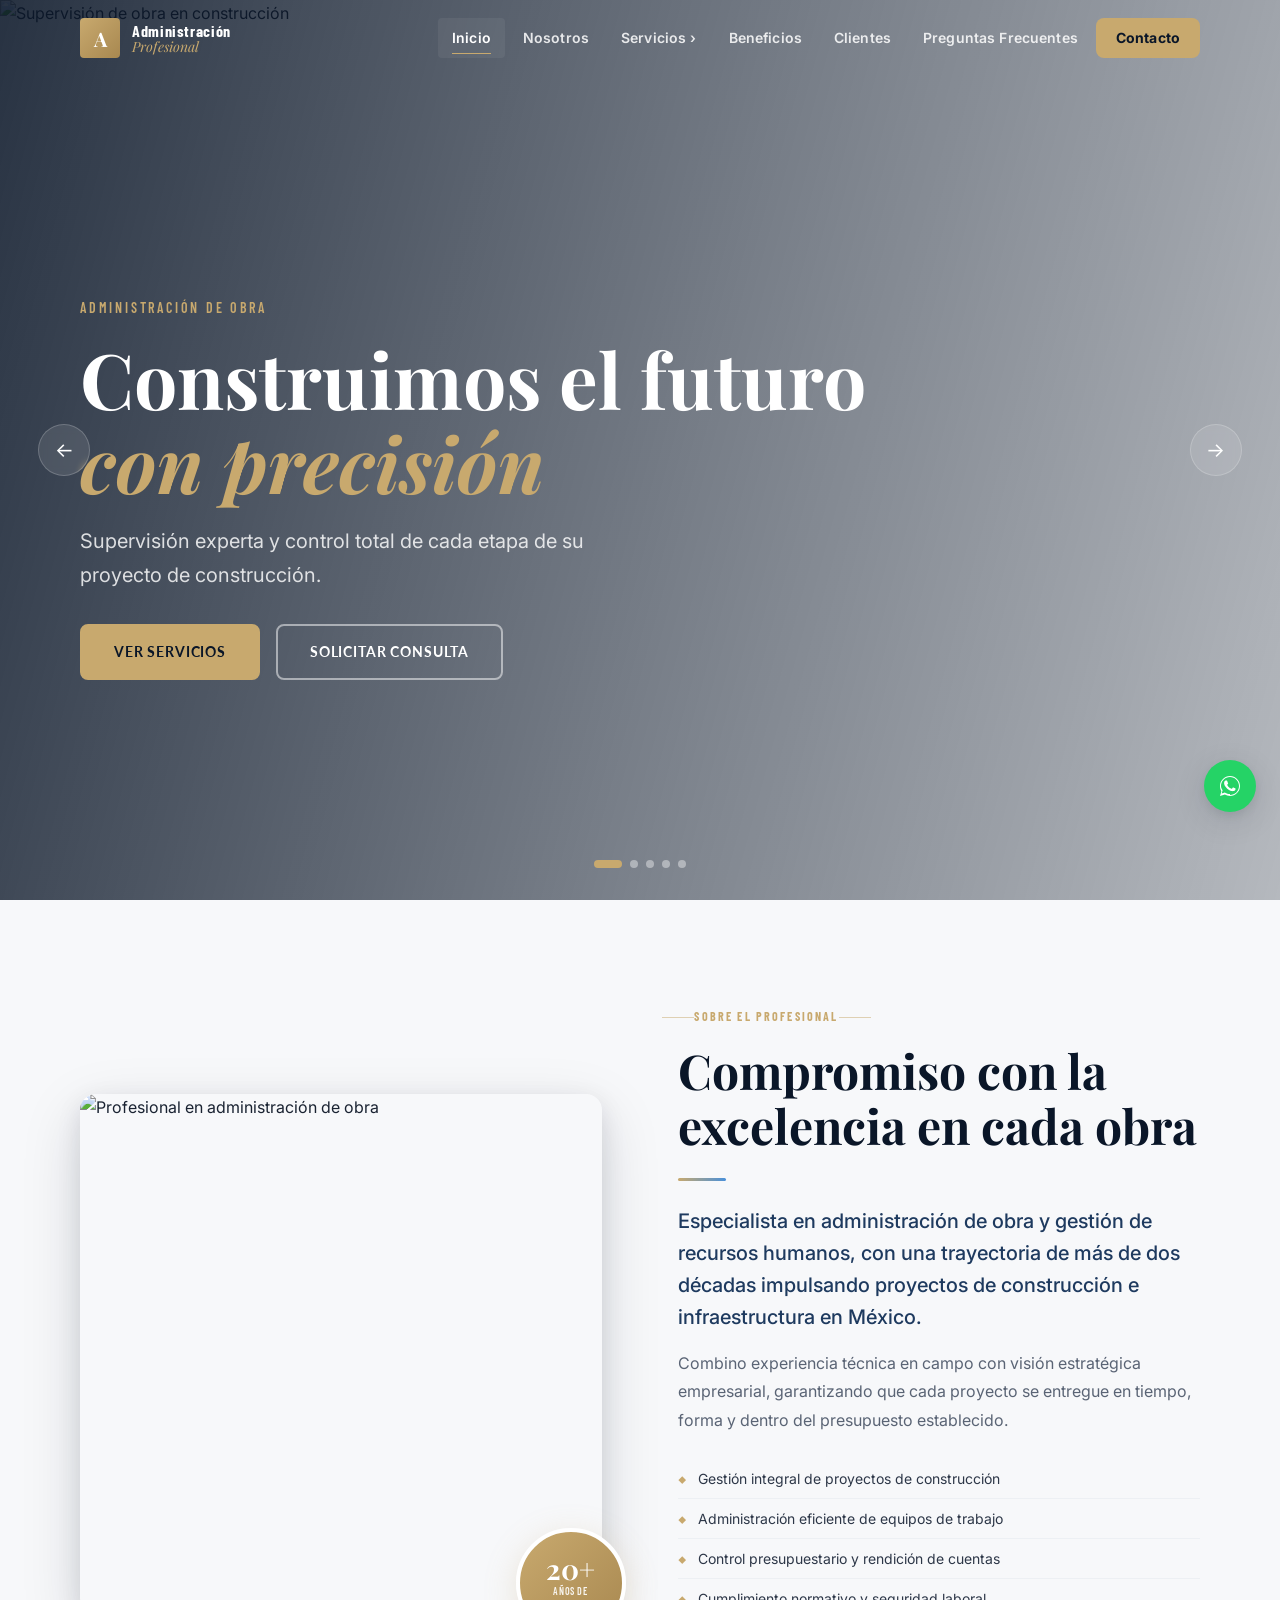
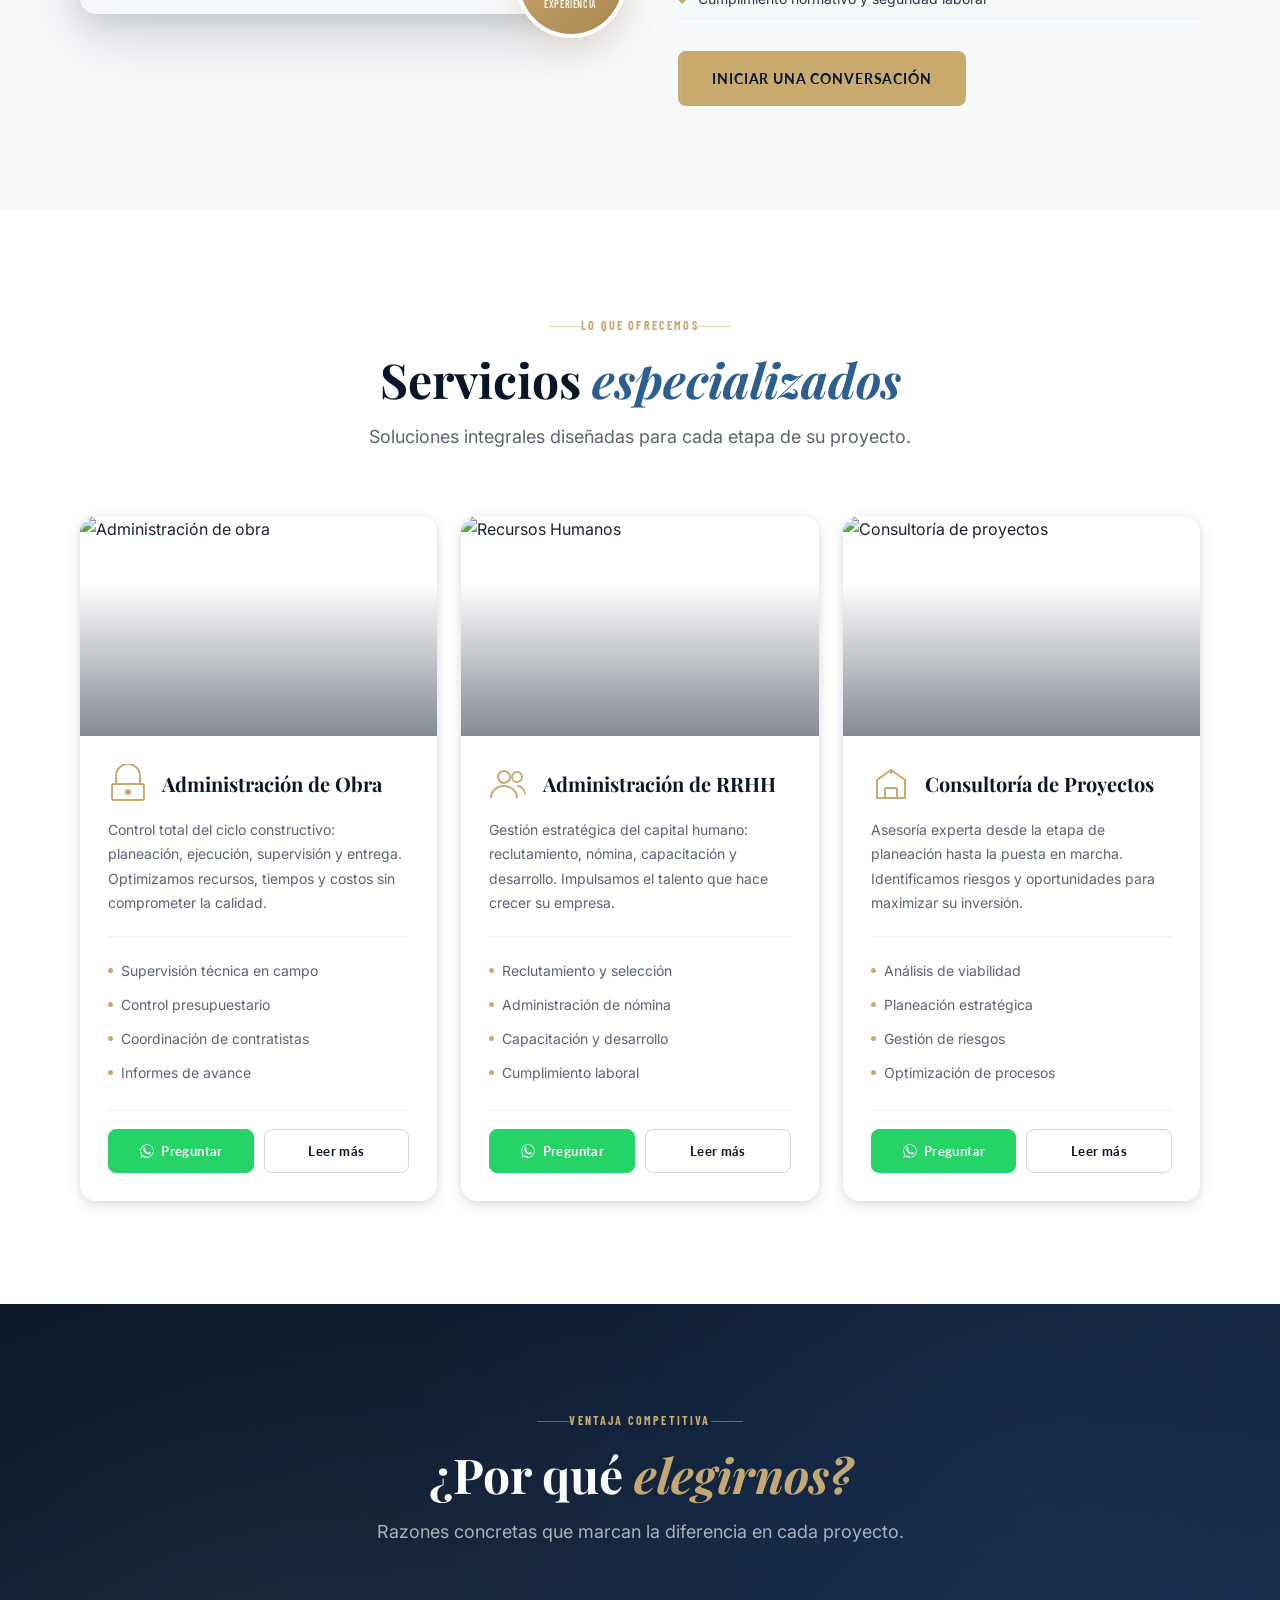
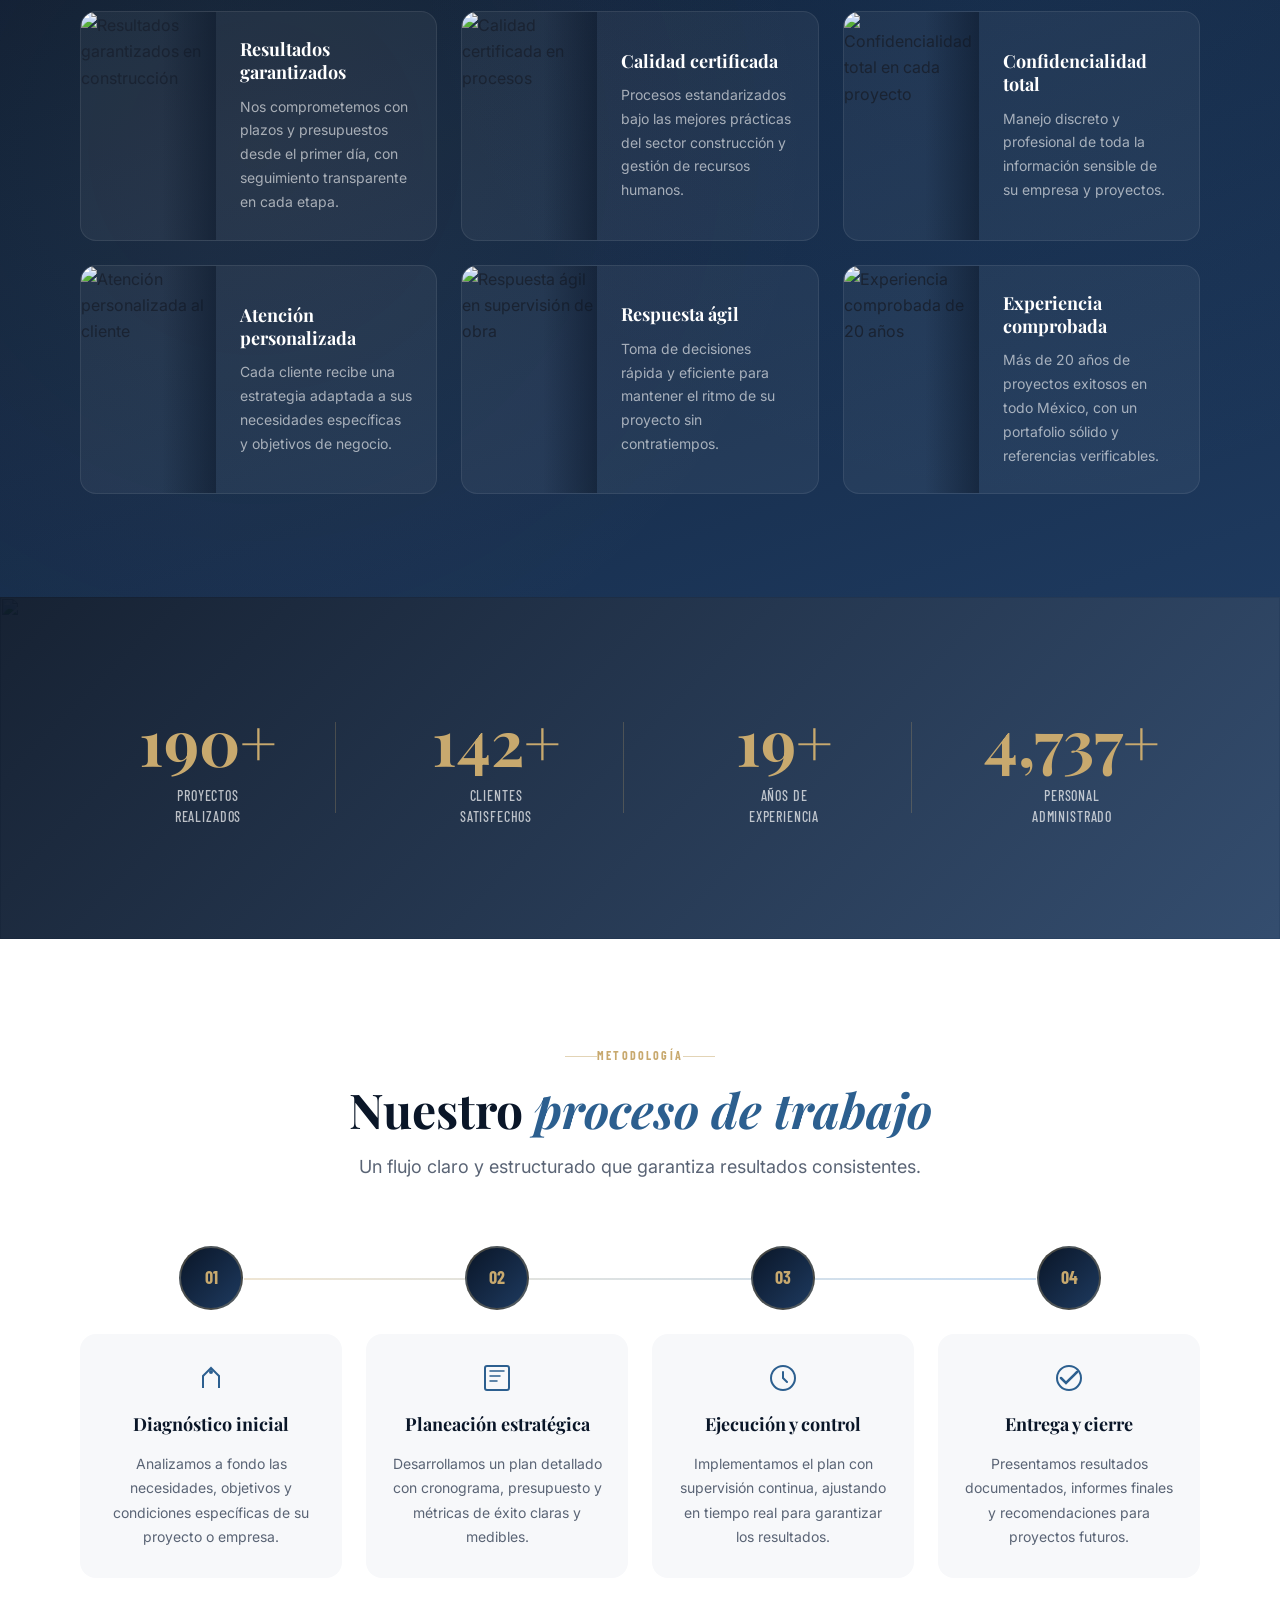
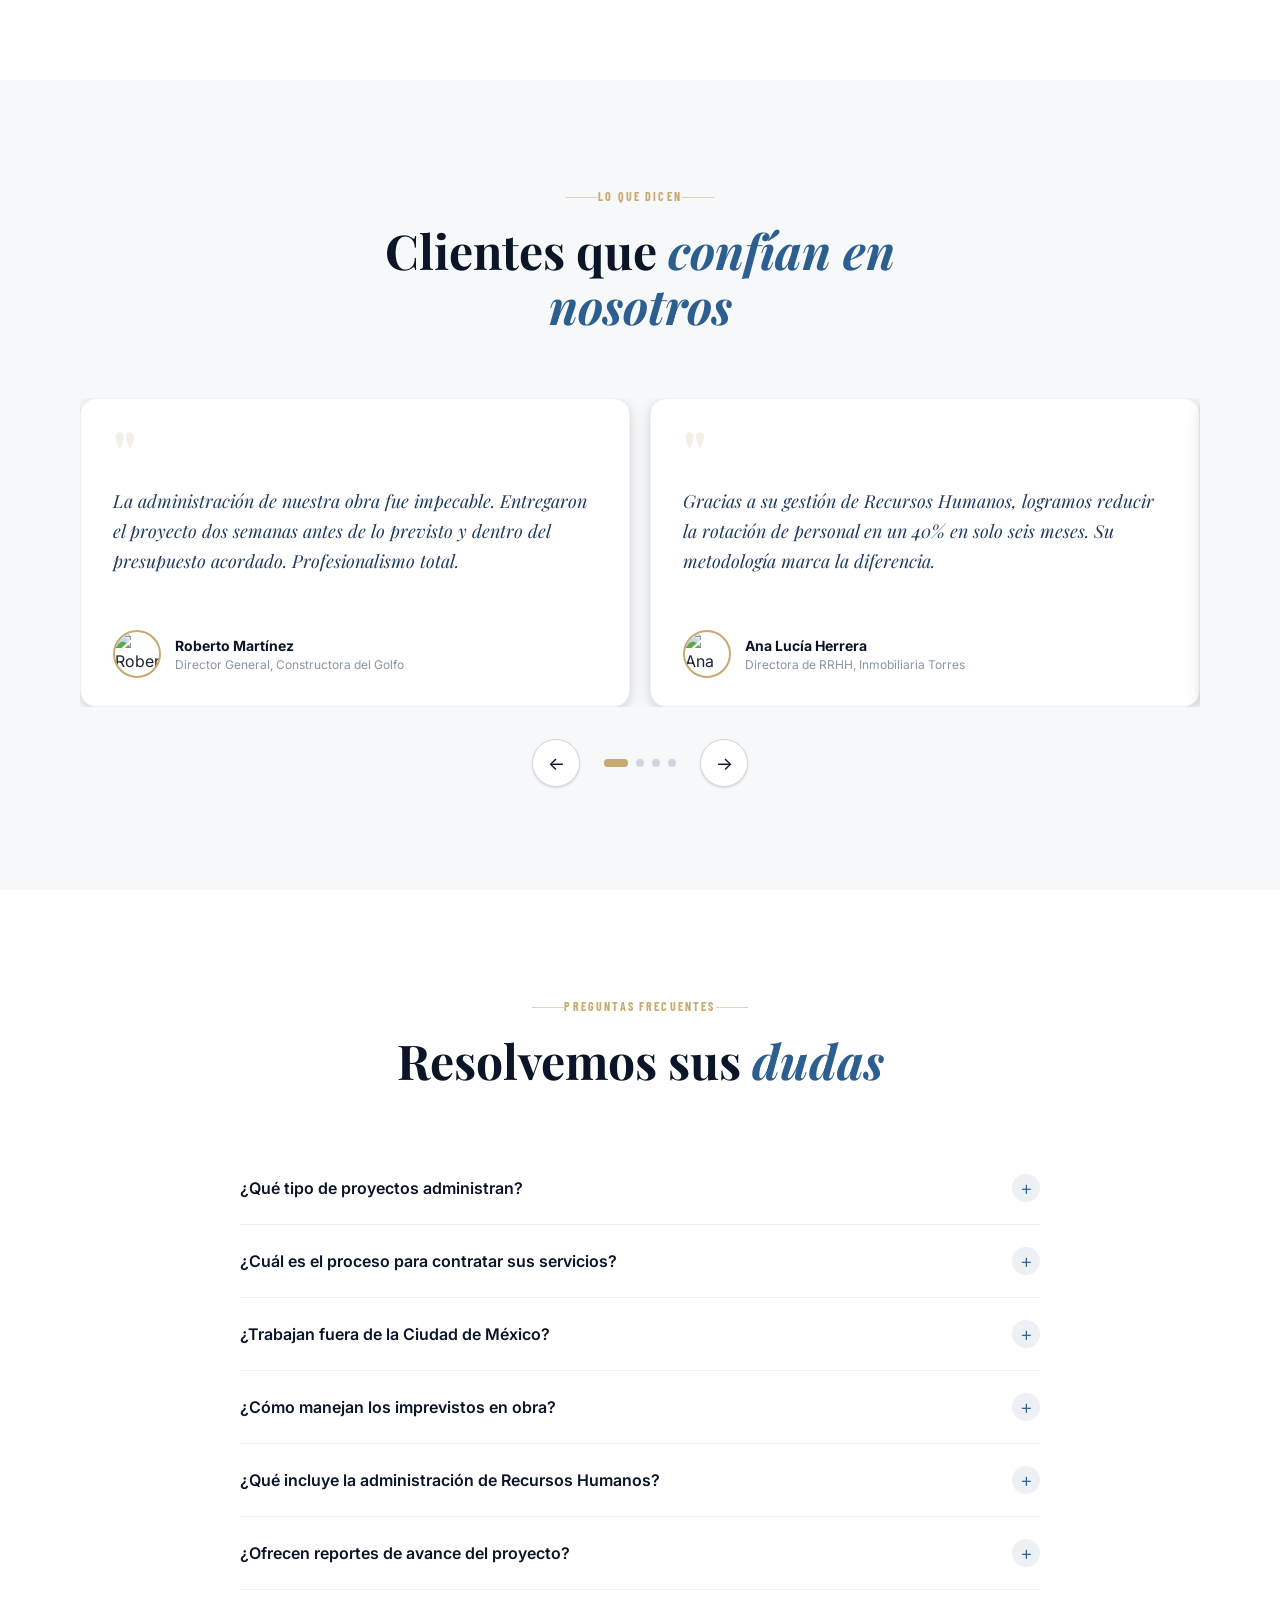
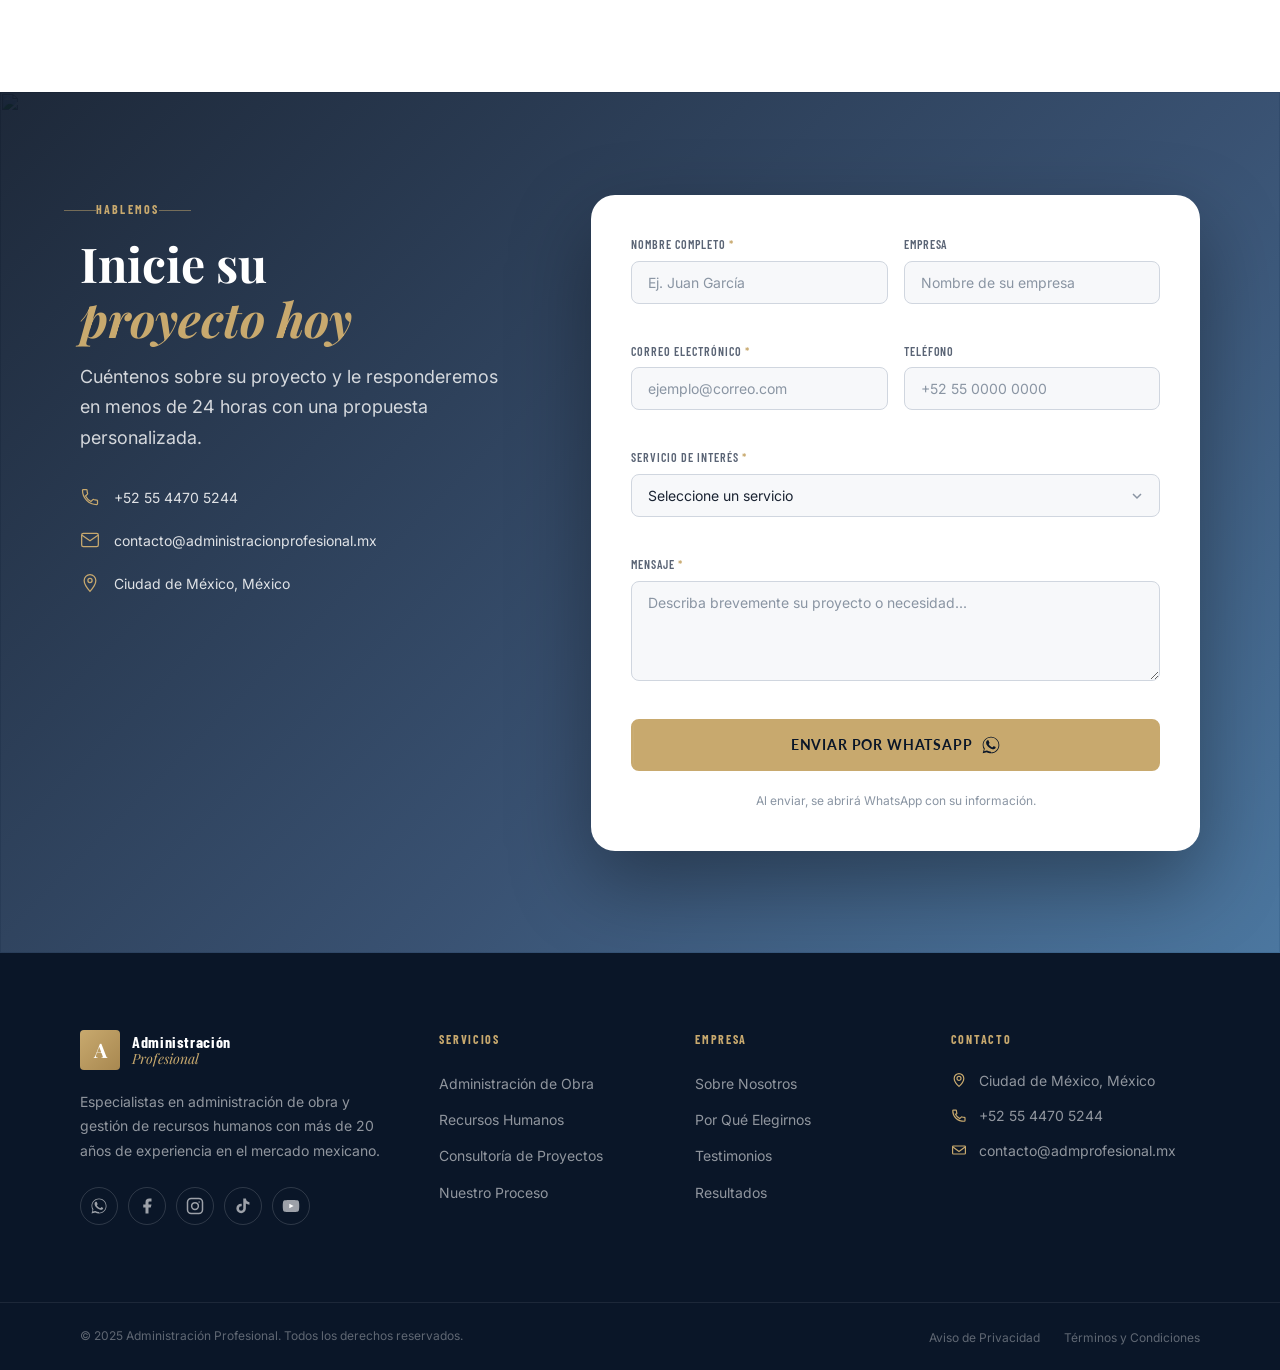
==== commit a7d3fb5d: "mas cambios" ====
--- a/index.html
+++ b/index.html
@@ -835,7 +835,6 @@
         <p>&copy; 2025 Administración Profesional. Todos los derechos reservados.</p>
         <ul class="footer-legal">
           <li><a href="aviso-de-privacidad.html">Aviso de Privacidad</a></li>
-          <li><a href="aviso-de-privacidad.html#cookies">Política de Cookies</a></li>
           <li><a href="terminos-y-condiciones.html">Términos y Condiciones</a></li>
         </ul>
       </div>
--- a/style.css
+++ b/style.css
@@ -2304,6 +2304,36 @@
   background: radial-gradient(circle, rgba(200,169,110,0.12), transparent 70%);
   pointer-events: none;
 }
+
+/* Variante compacta con imagen de fondo (más baja / "chaparra") */
+.legal-header-compact {
+  padding-top: calc(var(--header-h) + 1.5rem);
+  padding-bottom: 1.75rem;
+  background: var(--navy);
+}
+.legal-header-compact::before { display: none; }
+.legal-header-media {
+  position: absolute;
+  inset: 0;
+}
+.legal-header-media img {
+  width: 100%; height: 100%;
+  object-fit: cover;
+}
+.legal-header-media::after {
+  content: '';
+  position: absolute;
+  inset: 0;
+  background: linear-gradient(160deg, rgba(10,22,40,0.92) 0%, rgba(10,22,40,0.8) 55%, rgba(10,22,40,0.6) 100%);
+}
+.legal-header-compact .legal-header-inner { padding-top: 0; }
+.legal-header-compact h1 {
+  font-size: clamp(1.7rem, 3.2vw, 2.35rem);
+  margin-bottom: 0.5rem;
+}
+.legal-header-compact .legal-eyebrow { margin-bottom: 0.6rem; }
+.legal-header-compact .legal-updated { margin-bottom: 0; }
+
 .legal-header-inner {
   position: relative;
   z-index: 1;
